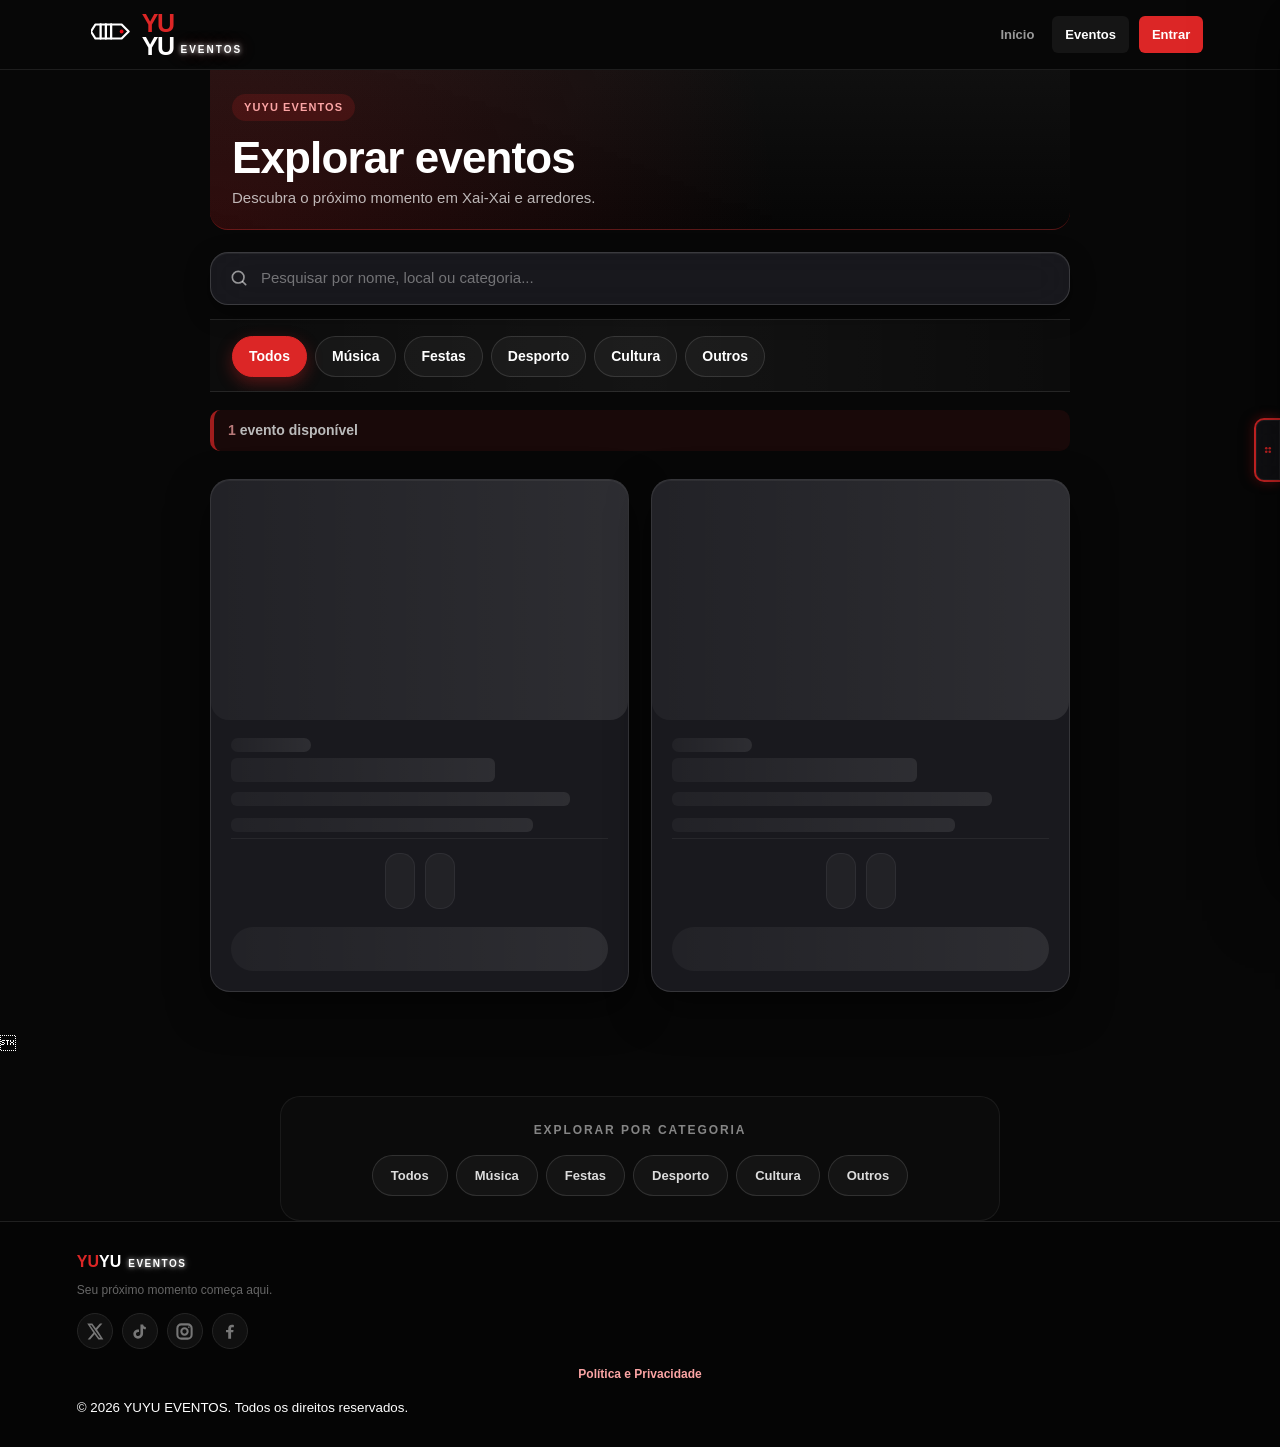
==== eventos.html @ 208d5412 "Menu: botao X para fechar" ====
<!DOCTYPE html>
<html lang="pt">
<head>
  <meta charset="UTF-8">
  <meta name="viewport" content="width=device-width, initial-scale=1.0">
  <meta name="description" content="YUYU EVENTOS — Sabor do Verão.">
  <title>Sabor do Verão — YUYU EVENTOS</title>
  <link rel="stylesheet" href="style.css?v=103">
</head>

<body>

<header class="site-header">
  <a href="index.html" class="logo" aria-label="YUYU EVENTOS">
    <svg class="logo-mark" viewBox="0 0 48 40" aria-hidden="true">
      <path d="M5 8h30l8 8-8 8H5l-5-8 5-8Z"
            fill="none" stroke="currentColor" stroke-width="2.5"
            stroke-linejoin="round"/>
      <path d="M11 8v16M17 8v16M23 8v16"
            stroke="currentColor" stroke-width="2.6"
            stroke-linecap="round"/>
      <circle cx="35" cy="16" r="2.2" fill="#e50914"/>
    </svg>
    <span><b>YU</b><i>YU</i></span>
    <small>EVENTOS</small>
  </a>

  <nav class="desktop-nav">
    <a href="index.html">Início</a>
    <a href="eventos.html" class="active">Eventos</a>
    <a href="meus-bilhetes.html">Entrar</a>
  </nav>

  <button class="menu-toggle" id="menuToggle" aria-label="Abrir menu">
    <span></span>
    <span></span>
    <span></span>
  </button>
</header>

<nav class="mobile-menu" id="mobileMenu">
    <div class="menu-cabecalho">
    <div class="menu-cabecalho-logo">
      <strong><b>YU</b><i>YU</i></strong>
      <span>EVENTOS</span>
    </div>
    <button type="button" class="menu-fechar" id="menuFechar" aria-label="Fechar menu">
      <svg viewBox="0 0 24 24"><path d="M18 6 6 18M6 6l12 12"></path></svg>
    </button>
    <div class="menu-cabecalho-sub">Menu principal</div>
  </div>
  <div class="menu-subtitulo">Explorar eventos</div>

  <a href="index.html">
    <svg viewBox="0 0 24 24" aria-hidden="true"><path d="M3 9l9-7 9 7v11a2 2 0 0 1-2 2H5a2 2 0 0 1-2-2z"></path><path d="M9 22V12h6v10"></path></svg>
    Voltar ao início
  </a>

  <div class="menu-seccao-titulo">Categorias</div>
  <a href="#" data-cat-menu="musica">
    <svg viewBox="0 0 24 24" aria-hidden="true"><path d="M9 18V5l12-2v13"></path><circle cx="6" cy="18" r="3"></circle><circle cx="18" cy="16" r="3"></circle></svg>
    Música
  </a>
  <a href="#" data-cat-menu="festas">
    <svg viewBox="0 0 24 24" aria-hidden="true"><path d="M2 22l3-9 9-9 4 4-9 9-7 5z"></path><path d="M14 4l3 3"></path><path d="M18 2l4 4"></path></svg>
    Festas
  </a>
  <a href="#" data-cat-menu="desporto">
    <svg viewBox="0 0 24 24" aria-hidden="true"><circle cx="12" cy="12" r="10"></circle><path d="M2 12h20M12 2a15 15 0 0 1 0 20M12 2a15 15 0 0 0 0 20"></path></svg>
    Desporto
  </a>
  <a href="#" data-cat-menu="cultura">
    <svg viewBox="0 0 24 24" aria-hidden="true"><path d="M12 3l8 4-8 4-8-4 8-4z"></path><path d="M4 11l8 4 8-4"></path><path d="M4 15l8 4 8-4"></path></svg>
    Cultura
  </a>

  <div class="menu-seccao-titulo">Conta</div>
  <a href="meus-bilhetes.html">
    <svg viewBox="0 0 24 24" aria-hidden="true"><path d="M3 9a3 3 0 0 1 3-3h12a3 3 0 0 1 3 3v1a2 2 0 0 0 0 4v1a3 3 0 0 1-3 3H6a3 3 0 0 1-3-3v-1a2 2 0 0 0 0-4V9z"></path><path d="M14 6v12"></path></svg>
    Entrar / Meus bilhetes
  </a>

  <a href="politica.html" class="menu-link-politica">
    <svg viewBox="0 0 24 24" aria-hidden="true">
      <path d="M14 2H6a2 2 0 0 0-2 2v16a2 2 0 0 0 2 2h12a2 2 0 0 0 2-2V8z"></path>
      <path d="M14 2v6h6"></path>
      <path d="M9 15l2 2 4-4"></path>
    </svg>
    Política e Privacidade
  </a>

  <div class="menu-footer">
    <div class="footer-logo">
      <strong><b>YU</b><i>YU</i></strong>
      <span>EVENTOS</span>
    </div>

    <p class="menu-footer-tag">Seu próximo momento começa aqui.</p>

    <div class="footer-links">
      <button type="button" aria-label="X" title="X">
        <svg viewBox="0 0 24 24" aria-hidden="true"><path d="M18.9 2H22l-6.77 7.74L23.2 22h-6.24l-4.89-6.39L6.48 22H3.36l7.24-8.28L2.8 2h6.4l4.42 5.84L18.9 2Zm-1.1 17.9h1.73L8.28 3.98H6.43L17.8 19.9Z"/></svg>
      </button>
      <button type="button" aria-label="TikTok" title="TikTok">
        <svg viewBox="0 0 24 24" aria-hidden="true"><path d="M16.6 3c.3 1.8 1.3 3 3.4 3.2v3.1c-1.3-.1-2.5-.5-3.5-1.2v6.2c0 4.1-2.8 6.7-6.4 6.7-3.5 0-5.9-2.5-5.9-5.7 0-3.4 2.7-5.9 6.2-5.9.3 0 .7 0 1 .1v3.2c-.3-.1-.6-.2-1-.2-1.6 0-2.9 1-2.9 2.7 0 1.5 1.1 2.6 2.7 2.6 1.8 0 3-1.2 3-3.5V3h3.4Z"/></svg>
      </button>
      <button type="button" aria-label="Instagram" title="Instagram">
        <svg viewBox="0 0 24 24" fill="none" aria-hidden="true">
          <rect x="3" y="3" width="18" height="18" rx="5" stroke="currentColor" stroke-width="2.6"/>
          <circle cx="12" cy="12" r="4" stroke="currentColor" stroke-width="2.6"/>
          <circle cx="17.5" cy="6.5" r="1" fill="currentColor"/>
        </svg>
      </button>
      <button type="button" aria-label="Facebook" title="Facebook">
        <svg viewBox="0 0 24 24" aria-hidden="true"><path d="M14 21v-8h2.7l.4-3H14V8.1c0-.9.3-1.6 1.7-1.6h1.8V3.8c-.8-.1-1.6-.2-2.4-.2-2.8 0-4.7 1.7-4.7 4.8V10H7.6v3h2.8v8H14Z"/></svg>
      </button>
    </div>

    <small class="menu-footer-copy">© 2026 YUYU EVENTOS. Todos os direitos reservados.</small>
  </div>
</nav>

<main>

<section class="events-page" id="eventsPage">

  <div class="explore-header">
    <span class="explore-eyebrow">YUYU EVENTOS</span>
    <h1 class="explore-title">Explorar eventos</h1>
    <p class="explore-subtitle">Descubra o próximo momento em Xai-Xai e arredores.</p>
  </div>

  <div class="explore-search">
    <svg viewBox="0 0 24 24" aria-hidden="true">
      <circle cx="11" cy="11" r="7"></circle>
      <path d="M20 20l-3.5-3.5"></path>
    </svg>
    <input
      type="search"
      id="exploreInput"
      placeholder="Pesquisar por nome, local ou categoria..."
      autocomplete="off">
  </div>

  <div class="explore-filters" id="exploreFilters" role="tablist" aria-label="Filtrar por categoria">
    <button type="button" class="explore-chip is-active" data-filter="todos">Todos</button>
    <button type="button" class="explore-chip" data-filter="musica">Música</button>
    <button type="button" class="explore-chip" data-filter="festas">Festas</button>
    <button type="button" class="explore-chip" data-filter="desporto">Desporto</button>
    <button type="button" class="explore-chip" data-filter="cultura">Cultura</button>
    <button type="button" class="explore-chip" data-filter="outros">Outros</button>
  </div>

  <div class="explore-count">
    <strong id="exploreCount">1</strong> evento disponível
  </div>

  <div class="events-grid" id="eventsGrid">

  

</section>

<!-- DETALHES DO EVENTO -->

<section class="event-detail" id="eventDetail" aria-hidden="true">

  <button
    type="button"
    class="event-back"
    id="eventBack"
    aria-label="Voltar aos eventos">

    <svg viewBox="0 0 24 24" aria-hidden="true">
      <path d="M19 12H5"></path>
      <path d="M11 18l-6-6 6-6"></path>
    </svg>

  </button>

  <div class="event-detail-content">

    <div class="event-detail-poster">
      <img
        id="detailPoster"
        src="imagens/evento-demo.jpg"
        alt="Sabor do Verão">
    </div>

    <div class="event-detail-info">

      <span class="event-category" id="detailCategoria">Evento</span>

      <h1 id="detailNome">Sabor do Verão</h1>

      <p class="event-detail-meta" id="detailData">—</p>

      <p class="event-detail-location" id="detailLocal">—</p>

      <p class="event-detail-description" id="detailDescricao">
        Prepare-se para viver o Sabor do Verão em Xai-Xai.
        Um encontro especial com música, entretenimento
        e experiências para o público.
      </p>

      <div class="event-detail-prices">

        <div>
          <small>Normal</small>
          <strong id="detailPrecoNormal">150 MT</strong>
        </div>

        <div>
          <small>VIP</small>
          <strong id="detailPrecoVip">250 MT</strong>
        </div>

      </div>

      <div class="event-detail-empresa" id="detailEmpresaBox" hidden>
        <span class="event-detail-empresa-label">Organizado por</span>
        <div class="event-detail-empresa-info">
          <img id="detailEmpresaLogo" class="event-detail-empresa-logo" alt="Logo" hidden>
          <strong id="detailEmpresaNome">—</strong>
        </div>
      </div>

      <div class="event-detail-galeria" id="detailGaleria" hidden>
        <h3 class="event-detail-galeria-titulo">Galeria</h3>
        <div class="event-detail-galeria-grid">
          <figure class="event-detail-galeria-item" id="detailFoto1Box" hidden>
            <img id="detailFoto1" alt="">
            <figcaption id="detailFoto1Desc"></figcaption>
          </figure>
          <figure class="event-detail-galeria-item" id="detailFoto2Box" hidden>
            <img id="detailFoto2" alt="">
            <figcaption id="detailFoto2Desc"></figcaption>
          </figure>
        </div>
      </div>

    </div>

  </div>

  <div class="event-detail-cta">
    <button type="button" id="openPayment" class="event-detail-buy" aria-label="Comprar bilhete para Sabor do Verão">
      <svg viewBox="0 0 24 24" aria-hidden="true">
        <path d="M3 9a3 3 0 0 1 3-3h12a3 3 0 0 1 3 3v1a2 2 0 0 0 0 4v1a3 3 0 0 1-3 3H6a3 3 0 0 1-3-3v-1a2 2 0 0 0 0-4V9z"/>
        <path d="M14 6v12"/>
      </svg>
      Comprar bilhete
    </button>
  </div>
</section>


<script>
document.addEventListener("DOMContentLoaded", () => {

  const verEvento = document.getElementById("verEvento");
  // Nao fazer return aqui — o verEvento ja nao existe no HTML actual
  const verMais = document.getElementById("verMais");
  const eventsPage = document.getElementById("eventsPage");
  const eventDetail = document.getElementById("eventDetail");
  const eventBack = document.getElementById("eventBack");

  const poster = document.getElementById("eventPoster");
  // poster só existe no card hardcoded antigo
  const detailPoster = document.getElementById("detailPoster");

  function abrirEvento() {
    // Comportamento antigo (demo card hardcoded)
    detailPoster.src = poster.src;
    document.body.classList.add("evento-detalhe-aberto");
    eventDetail.classList.add("event-detail-active");
    eventDetail.setAttribute("aria-hidden", "false");
    obterCorDaCapa(poster);
  }

  /* NOVO — abre o detalhe com dados de um evento da API */
  window.abrirEventoComDados = function (evento) {
    if (!evento) return;

    // Guardar o evento para a subjanela de pagamento ler os precos
    window.__eventoAtual = evento;

    const mapaCat = {
      musica: 'Música', festas: 'Festas', desporto: 'Desporto',
      cultura: 'Cultura', outros: 'Outros'
    };

    const elNome = document.getElementById('detailNome');
    const elCat = document.getElementById('detailCategoria');
    const elData = document.getElementById('detailData');
    const elLocal = document.getElementById('detailLocal');
    const elDesc = document.getElementById('detailDescricao');
    const elPN = document.getElementById('detailPrecoNormal');
    const elPV = document.getElementById('detailPrecoVip');
    const elPoster = document.getElementById('detailPoster');

    if (elNome) elNome.textContent = evento.nome || 'Evento';
    if (elCat) elCat.textContent = mapaCat[evento.categoria] || 'Evento';
    if (elLocal) elLocal.textContent = evento.local || '';

    if (elData) {
      try {
        const d = new Date(evento.data_evento);
        const meses = ['Janeiro','Fevereiro','Março','Abril','Maio','Junho',
                       'Julho','Agosto','Setembro','Outubro','Novembro','Dezembro'];
        elData.textContent = `${d.getUTCDate()} de ${meses[d.getUTCMonth()]} de ${d.getUTCFullYear()}`;
      } catch (_) {
        elData.textContent = evento.data_evento || '';
      }
    }

    if (elDesc) elDesc.textContent = evento.descricao || 'Sem descrição disponível.';
    if (elPN) elPN.textContent = (evento.preco_normal ?? 0) + ' MT';
    if (elPV) elPV.textContent = (evento.preco_vip ?? 0) + ' MT';

    if (elPoster) {
      elPoster.src = evento.poster_url || 'imagens/evento-demo.jpg';
      elPoster.alt = evento.nome || '';
    }

    document.body.classList.add('evento-detalhe-aberto');
    document.body.classList.add('pagamento-aberto-remover'); // placeholder
    document.body.classList.remove('pagamento-aberto-remover');

    eventDetail.classList.add('event-detail-active');
    eventDetail.setAttribute('aria-hidden', 'false');

    preencherEmpresaGaleria(evento);

    if (elPoster) obterCorDaCapa(elPoster);
  };

  /* ===== FASE D: preencher empresa + galeria ===== */
  function preencherEmpresaGaleria(ev) {
    // Empresa
    var box = document.getElementById('detailEmpresaBox');
    var nomeEl = document.getElementById('detailEmpresaNome');
    var logoEl = document.getElementById('detailEmpresaLogo');

    if (ev.empresa_nome || ev.empresa_logo_url) {
      if (nomeEl) nomeEl.textContent = ev.empresa_nome || 'Organização';
      if (logoEl) {
        if (ev.empresa_logo_url) {
          logoEl.src = ev.empresa_logo_url;
          logoEl.hidden = false;
        } else {
          logoEl.hidden = true;
        }
      }
      if (box) box.hidden = false;
    } else {
      if (box) box.hidden = true;
    }

    // Galeria
    var galBox = document.getElementById('detailGaleria');
    var foto1Box = document.getElementById('detailFoto1Box');
    var foto1Img = document.getElementById('detailFoto1');
    var foto1Desc = document.getElementById('detailFoto1Desc');
    var foto2Box = document.getElementById('detailFoto2Box');
    var foto2Img = document.getElementById('detailFoto2');
    var foto2Desc = document.getElementById('detailFoto2Desc');

    var temFotos = false;

    if (ev.foto1_url) {
      foto1Img.src = ev.foto1_url;
      foto1Img.alt = ev.foto1_descricao || 'Foto 1';
      foto1Desc.textContent = ev.foto1_descricao || '';
      foto1Box.hidden = false;
      temFotos = true;
    } else {
      foto1Box.hidden = true;
    }

    if (ev.foto2_url) {
      foto2Img.src = ev.foto2_url;
      foto2Img.alt = ev.foto2_descricao || 'Foto 2';
      foto2Desc.textContent = ev.foto2_descricao || '';
      foto2Box.hidden = false;
      temFotos = true;
    } else {
      foto2Box.hidden = true;
    }

    if (galBox) galBox.hidden = !temFotos;
  }

  function fecharEvento() {
    document.body.classList.remove("evento-detalhe-aberto");
    eventDetail.classList.remove("event-detail-active");

    eventDetail.setAttribute("aria-hidden", "true");
  }

  if (verEvento) verEvento.addEventListener("click", abrirEvento);

  /* Deep-link: se a URL tiver ?evento=slug, busca da API e abre o detalhe */
  (function () {
    const params = new URLSearchParams(window.location.search);
    const slug = params.get("evento");
    if (!slug) return;

    const apiBase = (function () {
      const h = location.hostname;
      if (h === 'localhost' || h === '127.0.0.1' || h === '') return 'http://localhost:3000';
      if (/^192\\.168\\./.test(h)) return 'http://' + h + ':3000';
      if (/^10\\./.test(h)) return 'http://' + h + ':3000';
      if (/^172\\.(1[6-9]|2\\d|3[0-1])\\./.test(h)) return 'http://' + h + ':3000';
      return 'https://yuyu-backend-1b4x.onrender.com';
    })();

    // Verifica se tambem quer abrir a compra automaticamente
    const comprarDireto = params.get('comprar') === '1';

    console.log('[deep-link] A buscar evento:', slug);

    fetch(apiBase + '/api/eventos/' + encodeURIComponent(slug))
      .then(function (r) { return r.json(); })
      .then(function (d) {
        if (d && d.ok && d.evento) {
          console.log('[deep-link] Evento encontrado:', d.evento.nome);
          if (typeof window.abrirEventoComDados === 'function') {
            window.abrirEventoComDados(d.evento);
            if (comprarDireto) {
              setTimeout(function () {
                var btn = document.getElementById('openPayment');
                if (btn) btn.click();
              }, 400);
            }
          } else {
            console.warn('[deep-link] abrirEventoComDados não existe — fallback');
            abrirEvento();
          }
        } else {
          console.warn('[deep-link] Evento não encontrado — fallback');
          abrirEvento();
        }
      })
      .catch(function (e) {
        console.warn('[deep-link] Erro:', e.message);
        abrirEvento();
      });
  })();  eventBack.addEventListener("click", fecharEvento);

  async function obterCorDaCapa(img) {

    try {

      if (!img.complete) {
        await new Promise(resolve => {
          img.addEventListener("load", resolve, { once: true });
        });
      }

      const canvas = document.createElement("canvas");
      const ctx = canvas.getContext("2d", { willReadFrequently: true });

      canvas.width = 40;
      canvas.height = 40;

      ctx.drawImage(img, 0, 0, 40, 40);

      const dados = ctx.getImageData(0, 0, 40, 40).data;

      let r = 0;
      let g = 0;
      let b = 0;
      let total = 0;

      for (let i = 0; i < dados.length; i += 4) {

        if (dados[i + 3] < 100) continue;

        r += dados[i];
        g += dados[i + 1];
        b += dados[i + 2];

        total++;
      }

      if (!total) return;

      r = Math.round(r / total);
      g = Math.round(g / total);
      b = Math.round(b / total);

      eventDetail.style.setProperty(
        "--poster-color",
        `rgb(${r}, ${g}, ${b})`
      );

    } catch (erro) {

      eventDetail.style.setProperty(
        "--poster-color",
        "#151515"
      );

    }
  }

});

</script>

<script src="viewer.js?v=1"></script>
<script src="nav-cliente.js?v=2"></script>
<script src="eventos-api.js?v=800"></script>
<script src="countdown.js?v=2"></script>
<script src="pagamento.js?v=4"></script>
<script src="explorar.js?v=2"></script>

  <!-- ===== SUBJANELA DE PAGAMENTO ===== -->
  <section class="payment-page" id="paymentPage" aria-hidden="true">
    <header class="payment-header">
      <button type="button" class="payment-header-back" id="paymentBack" aria-label="Voltar ao evento">
        <svg viewBox="0 0 24 24" aria-hidden="true">
          <path d="M19 12H5"></path>
          <path d="M11 18l-6-6 6-6"></path>
        </svg>
      </button>
      <div class="payment-header-info">
        <strong>Comprar bilhete</strong>
        <small>Sabor do Verão</small>
      </div>
    </header>

    <div class="payment-content">
      <h1 class="payment-title">Sabor do Verão</h1>
      <p class="payment-subtitle">16 de Outubro de 2026 · Xai-Xai, Gaza</p>

      <div class="payment-tiers" role="tablist" aria-label="Escolha o tipo de bilhete">
        <button type="button" class="payment-tier" data-tier="Normal" data-price="150">
          <span class="payment-tier-name">Normal</span>
          <strong class="payment-tier-price">150 MT</strong>
        </button>
        <button type="button" class="payment-tier is-active" data-tier="VIP" data-price="250">
          <span class="payment-tier-name">VIP</span>
          <strong class="payment-tier-price">250 MT</strong>
        </button>
      </div>

      <h2 class="payment-step">1. Faça o pagamento</h2>

      <div class="payment-methods">
        <div class="payment-method">
          <div class="payment-method-brand e-mola">e-Mola</div>
          <div class="payment-method-info">
            <small>Número</small>
            <strong data-copy="874032444">874 032 444</strong>
          </div>
          <button type="button" class="payment-copy" data-copy="874032444" aria-label="Copiar número e-Mola">
            <svg viewBox="0 0 24 24" aria-hidden="true">
              <rect x="9" y="9" width="13" height="13" rx="2"></rect>
              <path d="M5 15V5a2 2 0 0 1 2-2h10"></path>
            </svg>
          </button>
        </div>

        <div class="payment-method">
          <div class="payment-method-brand m-pesa">M-Pesa</div>
          <div class="payment-method-info">
            <small>Número</small>
            <strong data-copy="856178099">856 178 099</strong>
          </div>
          <button type="button" class="payment-copy" data-copy="856178099" aria-label="Copiar número M-Pesa">
            <svg viewBox="0 0 24 24" aria-hidden="true">
              <rect x="9" y="9" width="13" height="13" rx="2"></rect>
              <path d="M5 15V5a2 2 0 0 1 2-2h10"></path>
            </svg>
          </button>
        </div>
      </div>

      <div class="payment-titular">
        <div class="payment-titular-info">
          <small>Titular</small>
          <strong data-copy="Sérgio Salomão Langa Júnior">Sérgio Salomão Langa Júnior</strong>
        </div>
        <button type="button" class="payment-copy" data-copy="Sérgio Salomão Langa Júnior" aria-label="Copiar titular">
          <svg viewBox="0 0 24 24" aria-hidden="true">
            <rect x="9" y="9" width="13" height="13" rx="2"></rect>
            <path d="M5 15V5a2 2 0 0 1 2-2h10"></path>
          </svg>
        </button>
      </div>

      <div class="payment-amount">
        <small>Valor a pagar</small>
        <strong id="paymentAmount">250 MT</strong>
      </div>

      <h2 class="payment-step">2. Envie o comprovativo</h2>

      <div class="payment-chat-window">
        <div class="payment-chat-header">
          <div class="payment-chat-avatar">YU</div>
          <div class="payment-chat-header-info">
            <strong>YUYU EVENTOS</strong>
            <small><span class="payment-chat-dot"></span>Suporte de bilhetes · online</small>
          </div>
        </div>

        <div class="payment-chat-body">
          <div class="payment-chat-msg received">
            <div class="payment-chat-bubble">
              Olá! Após fazer o pagamento, toque em <strong>+</strong> para anexar o comprovativo e escreva a sua mensagem. Quando estiver tudo pronto, toque em <strong>➤</strong>.
            </div>
            <span class="payment-chat-time">agora</span>
          </div>

          <div class="payment-chat-msg sent" id="paymentPreview" hidden>
            <div class="payment-chat-bubble sent">
              <img id="paymentPreviewImg" alt="Comprovativo" hidden>
              <div class="payment-chat-file" id="paymentPreviewFile" hidden>
                <svg viewBox="0 0 24 24" aria-hidden="true">
                  <path d="M14 2H6a2 2 0 0 0-2 2v16a2 2 0 0 0 2 2h12a2 2 0 0 0 2-2V8z"></path>
                  <path d="M14 2v6h6"></path>
                </svg>
                <span id="paymentPreviewName"></span>
              </div>
              <button type="button" class="payment-chat-remove" id="paymentRemove" aria-label="Remover anexo">×</button>
            </div>
            <span class="payment-chat-time">a enviar</span>
          </div>
        </div>

        <div class="payment-composer-bar">
          <button type="button" class="payment-composer-plus" id="paymentPlus" aria-label="Anexar ficheiro">
            <svg viewBox="0 0 24 24" aria-hidden="true">
              <path d="M12 5v14"></path>
              <path d="M5 12h14"></path>
            </svg>
          </button>
          <input type="file" id="paymentFile" accept="image/*,application/pdf" hidden>
          <textarea
            id="paymentMessage"
            class="payment-composer-input"
            rows="1"
            maxlength="400"
            placeholder="Mensagem de confirmação..."></textarea>
          <button type="button" class="payment-composer-send" id="paymentSend" aria-label="Enviar pelo WhatsApp">
            <svg viewBox="0 0 24 24" aria-hidden="true">
              <path d="M22 2 11 13"></path>
              <path d="M22 2 15 22l-4-9-9-4z"></path>
            </svg>
          </button>
        </div>
      </div>

      <p class="payment-note">Após confirmarmos o pagamento, o seu bilhete será enviado pelo mesmo WhatsApp.</p>
    </div>
  </section>

  <script src="temas.js?v=2"></script>
<script src="edge-panel.js?v=5"></script>

  <section class="categorias-fundo">
    <h3>Explorar por categoria</h3>
    <div class="categorias-fundo-lista">
      <button type="button" class="cat-chip-fundo" data-cat-menu="todos">Todos</button>
      <button type="button" class="cat-chip-fundo" data-cat-menu="musica">Música</button>
      <button type="button" class="cat-chip-fundo" data-cat-menu="festas">Festas</button>
      <button type="button" class="cat-chip-fundo" data-cat-menu="desporto">Desporto</button>
      <button type="button" class="cat-chip-fundo" data-cat-menu="cultura">Cultura</button>
      <button type="button" class="cat-chip-fundo" data-cat-menu="outros">Outros</button>
    </div>
  </section>

  <footer class="site-footer">
    <div class="footer-logo">
      <strong><b>YU</b><i>YU</i></strong>
      <span>EVENTOS</span>
    </div>
    <p>Seu próximo momento começa aqui.</p>
    <div class="footer-links">
      <button type="button" aria-label="X" title="X">
        <svg viewBox="0 0 24 24" aria-hidden="true"><path d="M18.9 2H22l-6.77 7.74L23.2 22h-6.24l-4.89-6.39L6.48 22H3.36l7.24-8.28L2.8 2h6.4l4.42 5.84L18.9 2Zm-1.1 17.9h1.73L8.28 3.98H6.43L17.8 19.9Z"/></svg>
      </button>
      <button type="button" aria-label="TikTok" title="TikTok">
        <svg viewBox="0 0 24 24" aria-hidden="true"><path d="M16.6 3c.3 1.8 1.3 3 3.4 3.2v3.1c-1.3-.1-2.5-.5-3.5-1.2v6.2c0 4.1-2.8 6.7-6.4 6.7-3.5 0-5.9-2.5-5.9-5.7 0-3.4 2.7-5.9 6.2-5.9.3 0 .7 0 1 .1v3.2c-.3-.1-.6-.2-1-.2-1.6 0-2.9 1-2.9 2.7 0 1.5 1.1 2.6 2.7 2.6 1.8 0 3-1.2 3-3.5V3h3.4Z"/></svg>
      </button>
      <button type="button" aria-label="Instagram" title="Instagram">
        <svg viewBox="0 0 24 24" fill="none" aria-hidden="true">
          <rect x="3" y="3" width="18" height="18" rx="5" stroke="currentColor" stroke-width="2.6"/>
          <circle cx="12" cy="12" r="4" stroke="currentColor" stroke-width="2.6"/>
          <circle cx="17.5" cy="6.5" r="1" fill="currentColor"/>
        </svg>
      </button>
      <button type="button" aria-label="Facebook" title="Facebook">
        <svg viewBox="0 0 24 24" aria-hidden="true"><path d="M14 21v-8h2.7l.4-3H14V8.1c0-.9.3-1.6 1.7-1.6h1.8V3.8c-.8-.1-1.6-.2-2.4-.2-2.8 0-4.7 1.7-4.7 4.8V10H7.6v3h2.8v8H14Z"/></svg>
      </button>
    </div>
    <a href="politica.html" class="footer-legal">Política e Privacidade</a>
    <small>© 2026 YUYU EVENTOS. Todos os direitos reservados.</small>
  </footer>

<script>
  (function () {
    var t = document.getElementById('menuToggle');
    var m = document.getElementById('mobileMenu');
    if (t && m) {
      t.addEventListener('click', function () {
        m.classList.toggle('open');
      });
    }
  })();
</script>

<script>
  /* Faz os botões do menu e do rodapé dispararem o chip correspondente */
  document.addEventListener('click', function (ev) {
    var alvo = ev.target.closest('[data-cat-menu]');
    if (!alvo) return;
    ev.preventDefault();
    var cat = alvo.dataset.catMenu;
    // Fecha o menu mobile se estiver aberto
    var menu = document.getElementById('mobileMenu');
    if (menu) menu.classList.remove('open');
    // Encontra o chip e simula o clique
    var chip = document.querySelector('.explore-chip[data-filter="' + cat + '"]');
    if (chip) {
      chip.click();
      // Sobe até à lista de eventos
      var lista = document.getElementById('eventsGrid');
      if (lista) lista.scrollIntoView({ behavior: 'smooth', block: 'start' });
    }
  });
</script>
</body>
</html>
---- style.css ----
/* ===== SISTEMA DE TEMAS ===== */
:root,
html[data-tema="vermelho"] {
  --cor-primaria: #dc2626;
  --cor-escura: #7f1d1d;
  --cor-clara: #fca5a5;
  --cor-brilho: rgba(220, 38, 38, .35);
  --rgb-primaria: 220, 38, 38;
  --cor-pulse: rgba(220, 38, 38, 0.75);
}

html[data-tema="laranja"] {
  --cor-primaria: #f97316;
  --cor-escura: #9a3412;
  --cor-clara: #fdba74;
  --cor-brilho: rgba(249, 115, 22, .35);
  --rgb-primaria: 249, 115, 22;
}

html[data-tema="castanho"] {
  --cor-primaria: #a16207;
  --cor-escura: #713f12;
  --cor-clara: #fde047;
  --cor-brilho: rgba(161, 98, 7, .35);
  --rgb-primaria: 161, 98, 7;
}



html[data-tema="azul"] {
  --cor-primaria: #2563eb;
  --cor-escura: #1e3a8a;
  --cor-clara: #93c5fd;
  --cor-brilho: rgba(37, 99, 235, .35);
  --rgb-primaria: 37, 99, 235;
}

:root {
  --bg: #070707;
  --card: #111111;
  --card-2: #151515;
  --border: #252525;
  --red: var(--cor-primaria, #dc2626);
  --white: #ffffff;
  --muted: #929292;
}

* {
  box-sizing: border-box;
  margin: 0;
  padding: 0;
}

html {
  scroll-behavior: smooth;
}

body {
  background: var(--bg);
  color: var(--white);
  font-family: Arial, Helvetica, sans-serif;
  line-height: 1.5;
}

a {
  color: inherit;
  text-decoration: none;
  border-radius: 999px;
  padding: 6px 14px;
}

button,
input {
  font: inherit;
}

/* HEADER */

.site-header {
  height: 70px;
  padding: 0 6%;
  display: flex;
  align-items: center;
  justify-content: space-between;
  border-bottom: 1px solid #1e1e1e;
  background: #070707;
  position: sticky;
  top: 0;
  z-index: 100;
}

.logo {
  display: flex;
  align-items: baseline;
  gap: 8px;
}

.logo span {
  font-size: 25px;
  font-weight: 900;
  letter-spacing: -1.5px;
}

.logo span b {
  color: var(--red);
}

.logo span i {
  color: white;
  font-style: normal;
}

.logo small {
  color: #aaa;
  font-size: 10px;
  font-weight: 800;
  letter-spacing: 2px;
}

.desktop-nav {
  display: flex;
  gap: 5px;
  align-items: center;
}

.desktop-nav a {
  color: #999;
  padding: 9px 13px;
  border-radius: 6px;
  font-size: 13px;
  font-weight: 700;
}

.desktop-nav a:hover,
.desktop-nav a.active {
  color: white;
  background: #151515;
}

.desktop-nav a:last-child {
  background: var(--red);
  color: white;
  margin-left: 5px;
}

.menu-toggle {
  display: none;
  width: 42px;
  height: 40px;
  background: #111;
  border: 1px solid #292929;
  border-radius: 7px;
  padding: 9px;
}

.menu-toggle span {
  display: block;
  height: 2px;
  background: white;
  margin: 5px 0;
}

/* MOBILE MENU */

.mobile-menu {
  display: none;
}

/* HERO */

.hero {
  max-width: 1180px;
  margin: auto;
  padding: 70px 6% 55px;
}

.hero-content {
  max-width: 850px;
  border-left: 4px solid var(--red);
  padding: 5px 0 8px 35px;
}

.hero-label,
.section-label {
  display: block;
  color: var(--red);
  font-size: 11px;
  font-weight: 900;
  letter-spacing: 2px;
  margin-bottom: 13px;
}

.hero h1 {
  max-width: 780px;
  font-size: clamp(44px, 7vw, 76px);
  line-height: .96;
  letter-spacing: -4px;
  font-weight: 900;
}

.hero h1 strong {
  display: block;
  color: var(--red);
}

.hero p {
  max-width: 570px;
  color: #999;
  margin: 23px 0;
  font-size: 16px;
}

/* SEARCH */

.search-box {
  max-width: 610px;
  height: 50px;
  display: flex;
  border: 1px solid #303030;
  background: #101010;
  border-radius: 7px;
  overflow: hidden;
}

.search-box input {
  flex: 1;
  min-width: 0;
  border: 0;
  outline: 0;
  background: transparent;
  color: white;
  padding: 0 15px;
}

.search-box input::placeholder {
  color: #666;
}

.search-box button {
  border: 0;
  background: var(--red);
  color: white;
  padding: 0 19px;
  font-weight: 800;
  cursor: pointer;
}

.hero-button,
.hero-button:visited,
.hero-button:hover,
.hero-button:active {
  display: inline-block;
  margin-top: 14px;
  background: var(--red) !important;
  color: #fff !important;
  padding: 11px 17px;
  border-radius: 6px;
  font-size: 13px;
  font-weight: 900;
  text-decoration: none;
}

/* SECTIONS */

.section {
  max-width: 1180px;
  margin: auto;
  padding: 35px 6%;
}

.section-heading {
  display: flex;
  justify-content: space-between;
  align-items: end;
  margin-bottom: 18px;
}

.section-heading h2 {
  font-size: 27px;
  letter-spacing: -1px;
}

.see-all {
  color: #bbb;
  font-size: 12px;
  font-weight: 800;
  border-bottom: 1px solid var(--red);
  padding-bottom: 3px;
}

/* EVENTS */

.events-grid {
  display: grid;
  grid-template-columns: repeat(2, 1fr);
  gap: 15px;
}

.event-card {
  display: grid;
  grid-template-columns: 190px 1fr;
  min-height: 205px;
  background: var(--card);
  border: 1px solid var(--border);
  border-radius: 9px;
  overflow: hidden;
  transition: .2s;
}

.event-card:hover {
  border-color: #444;
  transform: translateY(-2px);
}

.event-image {
  min-height: 205px;
  display: flex;
  align-items: end;
  padding: 14px;
  background:
    linear-gradient(145deg, #252525, #0d0d0d);
  position: relative;
}

.event-image::before {
  content: "";
  position: absolute;
  width: 80px;
  height: 80px;
  border: 14px solid var(--red);
  border-radius: 50%;
  top: 35px;
  left: 40px;
  opacity: .8;
}

.event-image span {
  position: relative;
  z-index: 2;
  color: white;
  font-size: 9px;
  font-weight: 900;
  letter-spacing: 1px;
}

.event-info {
  padding: 19px;
  display: flex;
  flex-direction: column;
}

.event-category {
  color: var(--red);
  font-size: 10px;
  font-weight: 900;
  text-transform: uppercase;
  letter-spacing: 1px;
}

.event-info h3 {
  font-size: 20px;
  margin: 7px 0 8px;
  line-height: 1.1;
}

.event-meta {
  color: #777;
  font-size: 12px;
}

.event-bottom {
  margin-top: auto;
  padding-top: 15px;
  display: flex;
  justify-content: space-between;
  align-items: center;
}

.event-bottom strong {
  font-size: 15px;
}

.event-bottom a {
  background: #202020;
  padding: 8px 11px;
  border-radius: 5px;
  font-size: 10px;
  font-weight: 900;
}

.event-bottom a:hover {
  background: var(--red);
}

/* CATEGORIES */

.categories {
  max-width: 1180px;
  margin: auto;
  padding: 35px 6%;
}

.categories-grid {
  display: grid;
  grid-template-columns: repeat(5, 1fr);
  gap: 10px;
}

.category-card {
  min-height: 120px;
  padding: 17px;
  border: 1px solid #242424;
  background: #101010;
  border-radius: 8px;
  display: flex;
  flex-direction: column;
  justify-content: space-between;
  transition: .2s;
}

.category-card span {
  color: var(--red);
  font-size: 10px;
  font-weight: 900;
}

.category-card h3 {
  font-size: 16px;
}

.category-card:hover {
  border-color: var(--red);
  background: #151515;
}

/* CTA */

.cta-section {
  max-width: 1060px;
  margin: 55px auto 65px;
  padding: 28px 32px;
  border: 1px solid #2a2020;
  border-left: 4px solid var(--red);
  background: #101010;
  display: flex;
  align-items: center;
  justify-content: space-between;
  gap: 25px;
}

.cta-section h2 {
  font-size: 25px;
  line-height: 1.1;
  margin-bottom: 6px;
}

.cta-section p {
  color: #777;
  font-size: 13px;
}

/* FOOTER */

.site-footer {
  border-top: 1px solid #202020;
  padding: 28px 6%;
  background: #050505;
}

.footer-logo {
  display: flex;
  gap: 7px;
  align-items: baseline;
  margin-bottom: 7px;
}

.footer-logo strong {
  color: var(--red);
}

.footer-logo span {
  color: #aaa;
  font-size: 10px;
  font-weight: 800;
  letter-spacing: 1.5px;
}

.site-footer p {
  color: #666;
  font-size: 12px;
}

.footer-links {
  display: flex;
  gap: 14px;
  margin-top: 13px;
}

.footer-links a {
  color: #777;
  font-size: 11px;
}

/* MOBILE */

@media (max-width: 800px) {

  .site-header {
    height: 62px;
    padding: 0 16px;
  }

  .desktop-nav {
    display: none;
  }

  .menu-toggle {
    display: block;
  }

.hero {
    padding: 45px 18px 30px;
  }

  .hero-content {
    padding-left: 22px;
  }

  .hero h1 {
    font-size: 47px;
    letter-spacing: -2.5px;
  }

  .hero p {
    font-size: 14px;
  }

  .section,
  .categories {
    padding-left: 18px;
    padding-right: 18px;
  }

  .events-grid {
    grid-template-columns: 1fr;
  }

  .categories-grid {
    grid-template-columns: repeat(2, 1fr);
  }

  .cta-section {
    margin-left: 18px;
    margin-right: 18px;
    padding: 24px;
    display: block;
  }

  .cta-section .hero-button {
    margin-top: 18px;
  }
}

@media (max-width: 480px) {

  .logo span {
    font-size: 21px;
  }

  .logo small {
    font-size: 8px;
  }

  .hero h1 {
    font-size: 40px;
  }

  .search-box {
    height: 47px;
  }

  .search-box button {
    padding: 0 12px;
    font-size: 12px;
  }

  .event-card {
    grid-template-columns: 115px 1fr;
  }

  .event-image {
    min-height: 175px;
  }

  .event-info {
    padding: 14px;
  }

  .event-info h3 {
    font-size: 16px;
  }

  .event-meta {
    font-size: 11px;
  }

  .categories-grid {
    gap: 8px;
  }

  .category-card {
    min-height: 90px;
  }
}

/* BOTÃO FLUTUANTE DE MENSAGEM */

.floating-message {
  position: fixed;
  right: 20px;
  bottom: 20px;
  z-index: 9999;

  width: 58px;
  height: 58px;

  border: 2px solid var(--cor-primaria, #dc2626);
  border-radius: 50%;

  background: #0b0b0b;
  color: var(--cor-primaria, #dc2626);

  display: flex;
  align-items: center;
  justify-content: center;

  cursor: pointer;

  box-shadow: 0 8px 25px rgba(0, 0, 0, .5);

  transition:
    transform .2s ease,
    background .2s ease,
    box-shadow .2s ease;
}

.floating-message svg {
  width: 25px;
  height: 25px;
}

.floating-message:hover {
  background: var(--cor-primaria, #dc2626);
  color: #ffffff;
  transform: translateY(-3px);
  box-shadow: 0 10px 30px rgba(var(--rgb-primaria, 220, 38, 38), .3);
}

.floating-message:active {
  transform: scale(.94);
}

@media (max-width: 480px) {
  .floating-message {
    width: 52px;
    height: 52px;
    right: 15px;
    bottom: 15px;
  }

  .floating-message svg {
    width: 22px;
    height: 22px;
  }
}

.floating-message {
  overflow: hidden;
  isolation: isolate;
}

.floating-message::before {
  content: "";
  position: absolute;
  width: 90px;
  height: 90px;
  border-radius: 50%;
  background:
    repeating-conic-gradient(
      from 0deg,
      var(--cor-primaria, #dc2626) 0deg 5deg,
      transparent 5deg 13deg
    );
  animation: blackhole-spin 4s linear infinite;
  z-index: -2;
}

.floating-message::after {
  content: "";
  position: absolute;
  width: 34px;
  height: 34px;
  border-radius: 50%;
  background: #000;
  box-shadow:
    0 0 8px var(--cor-primaria, #dc2626),
    0 0 16px rgba(var(--rgb-primaria, 220, 38, 38), .8);
  z-index: -1;
}

.floating-message svg {
  position: relative;
  z-index: 2;
}

@keyframes blackhole-spin {
  from {
    transform: rotate(0deg);
  }

  to {
    transform: rotate(360deg);
  }
}

.footer-links {
  display: flex;
  align-items: center;
  gap: 9px;
  margin-top: 14px;
}

.footer-links a {
  width: 36px;
  height: 36px;
  display: flex;
  align-items: center;
  justify-content: center;
  color: #777;
  background: #101010;
  border: 1px solid #252525;
  border-radius: 50%;
  transition: .2s ease;
}

.footer-links a:hover {
  color: var(--red);
  border-color: var(--red);
  transform: translateY(-2px);
}

.footer-links svg {
  width: 17px;
  height: 17px;
  fill: currentColor;
}

.footer-links a:nth-child(3) svg {
  fill: none;
}

@media (max-width: 480px) {
  .footer-links a {
    width: 34px;
    height: 34px;
  }

  .footer-links svg {
    width: 16px;
    height: 16px;
  }
}

.footer-logo strong b {
  color: var(--red);
  font-style: normal;
}

.footer-logo strong i {
  color: #fff;
  font-style: normal;
}

.footer-logo span {
  color: #fff;
}

.search-box {
  border-radius: 999px;
  overflow: hidden;
}

.search-box input {
  border-radius: 999px 0 0 999px;
}

.search-box button {
  border-radius: 0 999px 999px 0;
}

.search-box {
  border: 2px solid var(--red);
  box-shadow: 0 0 0 1px rgba(var(--rgb-primaria, 220, 38, 38), .15);
}

.search-box:focus-within {
  box-shadow: 0 0 0 2px rgba(var(--rgb-primaria, 220, 38, 38), .18);
}

.search-box {
  position: relative;
  border: none;
  overflow: hidden;
}

.search-box::before {
  content: "";
  position: absolute;
  width: 70px;
  height: 2px;
  background: var(--cor-primaria, #dc2626);
  border-radius: 999px;
  top: 0;
  left: 0;
  z-index: 5;
  animation: search-line 4s linear infinite;
}

@keyframes search-line {
  0% {
    left: 0;
    top: 0;
    width: 70px;
    height: 2px;
  }

  24% {
    left: calc(100% - 70px);
    top: 0;
    width: 70px;
    height: 2px;
  }

  25% {
    left: calc(100% - 2px);
    top: 0;
    width: 2px;
    height: 70px;
  }

  49% {
    left: calc(100% - 2px);
    top: calc(100% - 70px);
    width: 2px;
    height: 70px;
  }

  50% {
    left: calc(100% - 70px);
    top: calc(100% - 2px);
    width: 70px;
    height: 2px;
  }

  74% {
    left: 0;
    top: calc(100% - 2px);
    width: 70px;
    height: 2px;
  }

  75% {
    left: 0;
    top: calc(100% - 70px);
    width: 2px;
    height: 70px;
  }

  99% {
    left: 0;
    top: 0;
    width: 2px;
    height: 70px;
  }

  100% {
    left: 0;
    top: 0;
    width: 70px;
    height: 2px;
  }
}
  50% {
    left: calc(100% - 70px);
    top: calc(100% - 2px);
  }
  75% {
    left: 0;
    top: calc(100% - 2px);
  }
  100% {
    left: 0;
    top: 0;
  }
}

/* Linha vermelha seguindo perfeitamente a curva da pesquisa */
.search-box {
  position: relative;
  border: 2px solid transparent;
  border-radius: 999px;
  overflow: hidden;
  isolation: isolate;
}

.search-box::before {
  content: "";
  position: absolute;
  inset: -2px;
  border-radius: inherit;
  padding: 2px;
  background: conic-gradient(
    from 0deg,
    transparent 0deg 345deg,
    var(--cor-primaria, #dc2626) 345deg 360deg
  );
  -webkit-mask:
    linear-gradient(#000 0 0) content-box,
    linear-gradient(#000 0 0);
  -webkit-mask-composite: xor;
  mask-composite: exclude;
  animation: search-border-spin 3s linear infinite;
  pointer-events: none;
  z-index: 5;
}

@keyframes search-border-spin {
  to {
    transform: rotate(360deg);
  }
}

.search-box input,
.search-box button {
  position: relative;
  z-index: 2;
}


/* CORREÇÃO FINAL DA LINHA DA PESQUISA */
.search-box::before {
  content: "";
  position: absolute;
  inset: 0;
  width: 100%;
  height: 100%;
  border-radius: 999px;
  padding: 2px;
  background: conic-gradient(
    from 0deg,
    transparent 0deg,
    transparent 330deg,
    var(--cor-primaria, #dc2626) 350deg,
    var(--cor-primaria, #dc2626) 360deg
  );
  -webkit-mask:
    linear-gradient(#fff 0 0) content-box,
    linear-gradient(#fff 0 0);
  -webkit-mask-composite: xor;
  mask-composite: exclude;
  animation: search-border 3s linear infinite;
  pointer-events: none;
  z-index: 10;
}

@keyframes search-border {
  to {
    transform: rotate(360deg);
  }
}

.search-box input,
.search-box button {
  position: relative;
  z-index: 11;
}


/* REMOVE EFEITOS ANTIGOS DA LINHA */
.search-box::before {
  content: "";
  position: absolute;
  top: 0;
  left: -70px;
  width: 70px;
  height: 2px;
  background: var(--cor-primaria, #dc2626);
  border-radius: 999px;
  z-index: 20;
  animation: linha-contorno 4s linear infinite;
  pointer-events: none;
}

@keyframes linha-contorno {
  0% {
    left: 0;
    top: 0;
    width: 70px;
    height: 2px;
  }

  23% {
    left: calc(100% - 70px);
    top: 0;
    width: 70px;
    height: 2px;
  }

  25% {
    left: calc(100% - 2px);
    top: 2px;
    width: 2px;
    height: 30px;
  }

  48% {
    left: calc(100% - 2px);
    top: calc(100% - 32px);
    width: 2px;
    height: 30px;
  }

  50% {
    left: calc(100% - 70px);
    top: calc(100% - 2px);
    width: 70px;
    height: 2px;
  }

  73% {
    left: 0;
    top: calc(100% - 2px);
    width: 70px;
    height: 2px;
  }

  75% {
    left: 0;
    top: calc(100% - 32px);
    width: 2px;
    height: 30px;
  }

  98% {
    left: 0;
    top: 0;
    width: 2px;
    height: 30px;
  }

  100% {
    left: 0;
    top: 0;
    width: 70px;
    height: 2px;
  }
}


/* LINHA PEQUENA SEGUINDO O CONTORNO ARREDONDADO */
.search-box::before {
  content: "";
  position: absolute;
  width: 55px;
  height: 2px;
  background: var(--cor-primaria, #dc2626);
  border-radius: 999px;
  top: 0;
  left: 0;
  z-index: 20;
  pointer-events: none;

  offset-path: inset(0 round 999px);
  offset-distance: 0%;
  offset-rotate: auto;
  animation: linha-redonda 4s linear infinite;
}

@keyframes linha-redonda {
  from {
    offset-distance: 0%;
  }

  to {
    offset-distance: 100%;
  }
}


/* Afinar a linha de contorno */
.search-box::before {
  width: 35px;
  height: 1px;
}


.search-box::before {
  width: 48px;
  height: 1px;
}


.search-box::before {
  width: 80px !important;
  height: 2px !important;
  min-width: 80px;
  min-height: 2px;
  background: var(--cor-primaria, #dc2626) !important;
  border-radius: 999px;
}


.search-box::before {
  width: 80px !important;
  height: 1px !important;
  min-width: 80px;
  min-height: 1px;
  border-radius: 0 !important;
}


.search-box::before {
  width: 120px !important;
  min-width: 120px;
  height: 1px !important;
  min-height: 1px;
}


.search-box::before {
  width: 120px !important;
  min-width: 120px;
  height: 1px !important;
  min-height: 1px;
}


/* Brilho suave no botão WhatsApp */
.floating-message {
  box-shadow:
    0 0 8px rgba(var(--rgb-primaria, 220, 38, 38), .35),
    0 0 18px rgba(var(--rgb-primaria, 220, 38, 38), .18),
    0 8px 25px rgba(0, 0, 0, .5);
}

.floating-message:hover {
  box-shadow:
    0 0 10px rgba(var(--rgb-primaria, 220, 38, 38), .5),
    0 0 24px rgba(var(--rgb-primaria, 220, 38, 38), .25),
    0 10px 30px rgba(var(--rgb-primaria, 220, 38, 38), .3);
}


/* Fundo de pessoas na seção principal */
.hero {
  position: relative;
  background:
    linear-gradient(rgba(0, 0, 0, .68), rgba(0, 0, 0, .78)),
    url("imagens/fundo-evento.jpeg") center center / cover no-repeat;
}

.hero-content {
  position: relative;
  z-index: 2;
}


/* Logo SVG YUYU EVENTOS */
.logo {
  display: inline-flex;
  align-items: center;
  gap: 9px;
}

.logo-mark {
  width: 42px;
  height: 36px;
  flex: 0 0 auto;
  color: #fff;
}

.logo > span {
  display: flex;
  flex-direction: column;
  line-height: .9;
}

.logo > span b {
  color: var(--cor-primaria, #dc2626);
}

.logo > span i {
  color: #fff;
  font-style: normal;
}

.logo small {
  align-self: flex-end;
  margin-left: -2px;
}

@media (max-width: 480px) {
  .logo {
    gap: 6px;
  }

  .logo-mark {
    width: 36px;
    height: 31px;
  }
}


/* Mais brilho no EVENTOS do logo */
.logo small {
  color: #fff !important;
  text-shadow:
    0 0 4px rgba(255,255,255,.75),
    0 0 10px rgba(255,255,255,.45),
    0 0 18px rgba(229,9,20,.35);
}

.footer-logo span {
  color: #fff !important;
  text-shadow:
    0 0 4px rgba(255,255,255,.7),
    0 0 10px rgba(255,255,255,.4);
}


/* Hora e localização no topo do hero */
.hero {
  position: relative;
}

.hero-location {
  position: absolute;
  top: 24px;
  right: 28px;
  z-index: 5;
  display: flex;
  align-items: center;
  gap: 7px;
  padding: 8px 13px;
  border: 1px solid rgba(255,255,255,.16);
  border-radius: 999px;
  background: rgba(0,0,0,.38);
  backdrop-filter: blur(8px);
  color: rgba(255,255,255,.78);
  font-size: 12px;
  letter-spacing: .2px;
}

.hero-location-time {
  color: #fff;
  font-weight: 700;
  text-shadow: 0 0 8px rgba(255,255,255,.35);
}

.hero-location-separator {
  color: var(--cor-primaria, #dc2626);
  font-weight: 700;
}

@media (max-width: 600px) {
  .hero-location {
    top: 16px;
    right: 16px;
    padding: 7px 10px;
    font-size: 11px;
  }
}


/* ===== CAIXAS DE EVENTOS ===== */

.event-card {
  overflow: hidden;
}

.event-image {
  position: relative;
  overflow: hidden;
  min-height: 220px;
}

.event-image img {
  display: block;
  width: 100%;
  height: 220px;
  object-fit: cover;
}

.event-info {
  padding: 18px;
}

.event-description {
  margin: 12px 0 16px;
  color: #bdbdbd;
  font-size: 0.92rem;
  line-height: 1.6;
}

.event-meta {
  line-height: 1.5;
}

@media (max-width: 600px) {
  .event-image,
  .event-image img {
    height: 200px;
    min-height: 200px;
  }

  .event-info {
    padding: 15px;
  }

  .event-description {
    font-size: 0.9rem;
    line-height: 1.55;
  }
}


/* ===== TAMANHO CONTROLADO DAS CAIXAS ===== */

.event-card {
  display: flex;
  flex-direction: column;
  overflow: hidden;
}

.event-image {
  width: 100%;
  height: 210px;
  min-height: 210px;
  overflow: hidden;
}

.event-image img {
  width: 100%;
  height: 100%;
  object-fit: cover;
  display: block;
}

.event-info {
  display: flex;
  flex-direction: column;
  padding: 16px;
}

.event-info h3 {
  display: -webkit-box;
  -webkit-box-orient: vertical;
  -webkit-line-clamp: 2;
  overflow: hidden;
}

.event-meta {
  display: -webkit-box;
  -webkit-box-orient: vertical;
  -webkit-line-clamp: 2;
  overflow: hidden;
}

.event-description {
  display: -webkit-box;
  -webkit-box-orient: vertical;
  -webkit-line-clamp: 3;
  overflow: hidden;
  margin: 10px 0 14px;
  line-height: 1.55;
}

.event-bottom {
  margin-top: auto;
}

/* Botão Ver mais da descrição */
.event-description-more {
  display: inline-block;
  margin-top: -8px;
  margin-bottom: 12px;
  color: #fff;
  font-size: 0.85rem;
  font-weight: 600;
  text-decoration: none;
}

.event-description-more:hover {
  text-decoration: underline;
}

@media (max-width: 600px) {
  .event-image {
    height: 190px;
    min-height: 190px;
  }

  .event-description {
    -webkit-line-clamp: 2;
  }
}


/* ===== JANELA DE DETALHES DO EVENTO ===== */

.event-modal {
  position: fixed;
  inset: 0;
  z-index: 9999;
  display: flex;
  align-items: center;
  justify-content: center;
  padding: 20px;
  visibility: hidden;
  opacity: 0;
  transition: opacity .25s ease, visibility .25s ease;
}

.event-modal.active {
  visibility: visible;
  opacity: 1;
}

.event-modal-overlay {
  position: absolute;
  inset: 0;
  background: rgba(0, 0, 0, .72);
}

.event-modal-box {
  position: relative;
  z-index: 2;
  width: min(700px, 100%);
  max-height: 90vh;
  overflow-y: auto;
  background: #fff;
  color: #111;
  border-radius: 18px;
  box-shadow: 0 20px 60px rgba(0,0,0,.35);
}

.event-modal-image {
  width: 100%;
  height: 300px;
  overflow: hidden;
}

.event-modal-image img {
  width: 100%;
  height: 100%;
  object-fit: cover;
  display: block;
}

.event-modal-content {
  padding: 24px;
}

.event-modal-category {
  font-size: .8rem;
  font-weight: 700;
  text-transform: uppercase;
  letter-spacing: .08em;
}

.event-modal-content h2 {
  margin: 8px 0 10px;
  font-size: 1.7rem;
}

.event-modal-meta {
  margin: 0 0 18px;
  font-weight: 600;
}

.event-modal-description {
  line-height: 1.7;
  margin: 0 0 22px;
}

.event-modal-bottom {
  display: flex;
  align-items: center;
  justify-content: space-between;
  gap: 15px;
}

.event-modal-bottom a {
  text-decoration: none;
}

.event-modal-close {
  position: absolute;
  top: 12px;
  right: 12px;
  z-index: 3;
  width: 40px;
  height: 40px;
  border: 0;
  border-radius: 50%;
  background: rgba(0,0,0,.75);
  color: #fff;
  font-size: 28px;
  line-height: 1;
  cursor: pointer;
}

body.modal-open {
  overflow: hidden;
}

@media (max-width: 600px) {
  .event-modal {
    padding: 12px;
  }

  .event-modal-box {
    max-height: 94vh;
    border-radius: 14px;
  }

  .event-modal-image {
    height: 220px;
  }

  .event-modal-content {
    padding: 18px;
  }

  .event-modal-content h2 {
    font-size: 1.4rem;
  }
}


/* ===== CARTAZ DO EVENTO ===== */

.event-image {
  width: 100%;
  height: 240px;
  min-height: 240px;
  display: flex;
  align-items: center;
  justify-content: center;
  overflow: hidden;
  background: #111;
}

.event-image img {
  width: 100%;
  height: 100%;
  object-fit: contain;
  object-position: center center;
  display: block;
}

/* Modal: cartaz centralizado e visível */
.event-modal-image {
  display: flex;
  align-items: center;
  justify-content: center;
  background: #111;
  height: auto;
  max-height: 70vh;
}

.event-modal-image img {
  width: 100%;
  height: auto;
  max-height: 70vh;
  object-fit: contain;
  object-position: center;
}

@media (max-width: 600px) {
  .event-image {
    height: 230px;
    min-height: 230px;
  }
}


/* ===== AJUSTE DO CARTAZ ===== */

.event-image {
  width: 100%;
  height: 240px;
  min-height: 240px;
  overflow: hidden;
  position: relative;
  display: block;
  background: #111;
}

.event-image img {
  width: 100%;
  height: 100%;
  display: block;
  object-fit: cover;
  object-position: center center;
}

@media (max-width: 600px) {
  .event-image {
    height: 220px;
    min-height: 220px;
  }
}


/* ===== BOTÃO VER MAIS ===== */

.event-description-more {
  appearance: none;
  border: 1px solid rgba(255,255,255,.35);
  border-radius: 10px;
  background: rgba(255,255,255,.08);
  color: #fff;
  padding: 10px 16px;
  min-height: 40px;
  display: inline-flex;
  align-items: center;
  justify-content: center;
  gap: 8px;
  font: inherit;
  font-size: .9rem;
  font-weight: 700;
  line-height: 1;
  cursor: pointer;
  text-decoration: none;
  transition:
    background .2s ease,
    border-color .2s ease,
    transform .2s ease,
    box-shadow .2s ease;
}

.event-description-more::after {
  content: "→";
  font-size: 1rem;
  transition: transform .2s ease;
}

.event-description-more:hover {
  background: #fff;
  color: #111;
  border-color: #fff;
  transform: translateY(-1px);
  box-shadow: 0 5px 16px rgba(0,0,0,.18);
}

.event-description-more:hover::after {
  transform: translateX(3px);
}

.event-description-more:active {
  transform: scale(.97);
}

.event-description-more:focus-visible {
  outline: 2px solid #fff;
  outline-offset: 3px;
}

@media (max-width: 600px) {
  .event-description-more {
    width: 100%;
    min-height: 42px;
    padding: 11px 16px;
  }
}


/* ===== VER MAIS — COMPACTO ===== */

.event-description-more {
  width: auto;
  min-width: 0;
  min-height: 0;
  height: 30px;
  padding: 0 9px;
  margin: 4px 0 10px;
  border-radius: 6px;
  gap: 4px;
  font-size: 0.72rem;
  font-weight: 600;
  line-height: 1;
}

.event-description-more::after {
  font-size: 0.75rem;
}

@media (max-width: 600px) {
  .event-description-more {
    width: auto;
    height: 30px;
    padding: 0 9px;
    font-size: 0.72rem;
  }
}


/* ===== PREÇOS NORMAL E VIP ===== */

.event-bottom {
  display: flex;
  align-items: center;
  justify-content: space-between;
  gap: 10px;
}

.event-prices {
  display: flex;
  align-items: center;
  gap: 8px;
}

.event-prices > span {
  display: flex;
  flex-direction: column;
  gap: 2px;
  padding: 5px 8px;
  border-radius: 7px;
  background: rgba(255,255,255,.06);
}

.event-prices small {
  font-size: .62rem;
  opacity: .7;
  line-height: 1;
}

.event-prices strong {
  font-size: .82rem;
  line-height: 1;
}

.price-vip {
  border: 1px solid rgba(255,255,255,.3);
}

.price-vip strong {
  font-size: .84rem;
}

@media (max-width: 600px) {
  .event-bottom {
    gap: 6px;
  }

  .event-prices {
    gap: 5px;
  }

  .event-prices > span {
    padding: 5px 6px;
  }

  .event-prices strong {
    font-size: .76rem;
  }
}


/* Mesma borda para Normal e VIP */
.event-prices > span {
  border: 1px solid rgba(255,255,255,.3);
  box-sizing: border-box;
}


/* Diferenciação visual dos preços */
.price-normal {
  border-color: rgba(80, 170, 255, .65) !important;
}

.price-vip {
  border-color: rgba(255, 190, 60, .75) !important;
}

.price-normal strong {
  color: #7fc4ff;
}

.price-vip strong {
  color: #ffd166;
}


/* ===== VER MAIS COM COR DO CARTAZ ===== */

.event-description-more {
  color: #fff;
  background: var(--poster-color, rgba(255,255,255,.10));
  border-color: var(--poster-color, rgba(255,255,255,.35));
  box-shadow: 0 4px 14px rgba(0,0,0,.12);
}

.event-description-more:hover {
  color: #fff;
  filter: brightness(1.12);
  transform: translateY(-1px);
}

.event-description-more:active {
  filter: brightness(.95);
  transform: scale(.97);
}


/* ===== COR DO CARTAZ NA ÁREA "VER MAIS" ===== */

.event-modal-box {
  border-top: 4px solid var(--poster-color, #fff);
}

.event-modal-category {
  color: var(--poster-color, #fff);
}

.event-modal-close:hover {
  color: var(--poster-color, #fff);
  border-color: var(--poster-color, #fff);
}

.event-modal-link {
  background: var(--poster-color, #222);
  border-color: var(--poster-color, #222);
}

.event-modal-link:hover {
  filter: brightness(1.12);
}


/* ===== VISUALIZADOR DO CARTAZ ===== */

.event-image-viewer {
  position: fixed;
  inset: 0;
  z-index: 99999;
  display: none;
  align-items: center;
  justify-content: center;
  padding: 20px;
  background: rgba(0, 0, 0, .92);
  backdrop-filter: blur(5px);
}

.event-image-viewer.active {
  display: flex;
}

.event-image-viewer img {
  max-width: 96vw;
  max-height: 92vh;
  width: auto;
  height: auto;
  object-fit: contain;
  border-radius: 8px;
  box-shadow: 0 15px 50px rgba(0,0,0,.5);
  cursor: zoom-out;
}

.event-image-viewer-close {
  position: absolute;
  top: 15px;
  right: 15px;
  width: 40px;
  height: 40px;
  border: 1px solid rgba(255,255,255,.35);
  border-radius: 50%;
  background: rgba(0,0,0,.55);
  color: #fff;
  font-size: 25px;
  line-height: 1;
  cursor: pointer;
  z-index: 2;
}

.event-image-viewer-close:hover {
  background: #fff;
  color: #111;
}

body.image-viewer-open {
  overflow: hidden;
}


/* ===== BARRA DE PESQUISA ESPECIAL YUYU ===== */

.search-box {
  position: relative;
  width: 100%;
  max-width: 680px;
  margin: 0 auto;
}

.search-box form {
  position: relative;
  display: flex;
  align-items: center;
  width: 100%;
  padding: 4px;
  border: 1px solid rgba(255,255,255,.16);
  border-radius: 18px;
  background: rgba(255,255,255,.07);
  backdrop-filter: blur(14px);
  box-shadow:
    0 8px 30px rgba(0,0,0,.18),
    inset 0 1px 0 rgba(255,255,255,.08);
  transition: .25s ease;
}

.search-box form:focus-within {
  border-color: rgba(255,255,255,.55);
  background: rgba(255,255,255,.10);
  box-shadow:
    0 0 0 4px rgba(255,255,255,.06),
    0 10px 35px rgba(0,0,0,.24);
  transform: translateY(-1px);
}

.search-box input {
  flex: 1;
  min-width: 0;
  height: 48px;
  padding: 0 14px 0 18px;
  border: 0;
  outline: none;
  background: transparent;
  color: #fff;
  font-size: .95rem;
}

.search-box input::placeholder {
  color: rgba(255,255,255,.58);
  transition: opacity .2s ease;
}

.search-box input:focus::placeholder {
  opacity: .35;
}

.search-box button {
  flex: 0 0 44px;
  width: 44px;
  height: 44px;
  border: 0;
  border-radius: 14px;
  display: flex;
  align-items: center;
  justify-content: center;
  background: #fff;
  color: #111;
  cursor: pointer;
  transition: .22s ease;
}

.search-box button:hover {
  transform: scale(1.05);
  box-shadow: 0 5px 18px rgba(255,255,255,.18);
}

.search-box button:active {
  transform: scale(.94);
}

.search-box button svg {
  width: 19px;
  height: 19px;
}

@media (max-width: 600px) {
  .search-box {
    max-width: none;
  }

  .search-box form {
    border-radius: 15px;
  }

  .search-box input {
    height: 44px;
    font-size: .88rem;
    padding-left: 14px;
  }

  .search-box button {
    width: 40px;
    height: 40px;
    flex-basis: 40px;
    border-radius: 12px;
  }
}


/* Restaurar botão de pesquisa */
.search-box button {
  appearance: none;
  -webkit-appearance: none;
  width: auto;
  min-width: 0;
  height: auto;
  flex: 0 0 auto;
  padding: 9px 14px;
  border: 0;
  border-radius: 8px;
  display: inline-flex;
  align-items: center;
  justify-content: center;
  background: #fff;
  color: #111;
  font-size: .85rem;
  font-weight: 600;
  cursor: pointer;
  box-shadow: none;
  transform: none;
}

.search-box button:hover {
  transform: none;
  box-shadow: none;
  filter: brightness(.94);
}

.search-box button:active {
  transform: none;
}

@media (max-width: 600px) {
  .search-box button {
    width: auto;
    min-width: 0;
    height: auto;
    flex-basis: auto;
    padding: 8px 11px;
    border-radius: 7px;
    font-size: .8rem;
  }
}



.hero::before {
  animation: yuyuHeroMove 14s ease-in-out infinite alternate;
  transform-origin: center;
}

@keyframes yuyuHeroMove {
  0% {
    transform: scale(1);
  }

  100% {
    transform: scale(1.08);
  }
}

/* Mantém o conteúdo acima da imagem */
.hero > * {
  position: relative;
  z-index: 2;
}







/* ===== LOCALIZAÇÃO DO HERO — REGRA FINAL ===== */
.hero-location {
  position: absolute;
  top: 24px;
  right: 28px;
  z-index: 5;
  display: flex;
  align-items: center;
  gap: 7px;
  padding: 8px 13px;
  border: 1px solid rgba(255,255,255,.16);
  border-radius: 999px;
  background: rgba(0,0,0,.38);
  backdrop-filter: blur(8px);
  color: rgba(255,255,255,.78);
  font-size: 12px;
  letter-spacing: .2px;
}

#heroPlace {
  font-size: 1rem;
  font-weight: 400;
  line-height: normal;
  margin: 0;
  transform: none;
  letter-spacing: normal;
}

.hero-location-time {
  color: #fff;
  font-weight: 700;
  text-shadow: 0 0 8px rgba(255,255,255,.35);
}

.hero-location-separator {
  color: var(--cor-primaria, #dc2626);
  font-weight: 700;
}

@media (max-width: 600px) {
  .hero-location {
    top: 16px;
    right: 16px;
    padding: 7px 10px;
    font-size: 11px;
  }

  #heroPlace {
    font-size: 1rem;
  }
}


/* Localização junto ao nome YUYU EVENTOS */




/* Localização do YUYU EVENTOS */
.hero-label::after {
  content: " · Xai-Xai, Gaza" !important;
  display: inline !important;
  font-size: 0.85em;
  font-weight: 600;
  margin-left: 6px;
  color: inherit;
}

/* ===== LINHAS RADIANTES DO WHATSAPP ===== */
.floating-message {
  position: relative;
  isolation: isolate;
}

.floating-message::before,
.floating-message::after {
  content: "";
  position: absolute;
  inset: -8px;
  border: 2px solid rgba(var(--rgb-primaria, 220, 38, 38), .65);
  border-radius: 50%;
  pointer-events: none;
  z-index: -1;
  animation: whatsappRadiance 2s ease-out infinite;
}

.floating-message::after {
  inset: -15px;
  opacity: .45;
  animation-delay: 1s;
}

@keyframes whatsappRadiance {
  0% {
    transform: scale(.82);
    opacity: .8;
  }

  70% {
    transform: scale(1.15);
    opacity: .2;
  }

  100% {
    transform: scale(1.28);
    opacity: 0;
  }
}


/* ===== CORREÇÃO DA BOLA WHATSAPP ===== */
.floating-message {
  position: relative;
  z-index: 20;
  isolation: isolate;
}

.floating-message::before,
.floating-message::after {
  z-index: -1;
}


/* ===== RESTAURAR BOLA WHATSAPP ===== */
.floating-message::before,
.floating-message::after {
  content: none !important;
  display: none !important;
}

.floating-message {
  position: fixed !important;
  z-index: 9999 !important;
  opacity: 1 !important;
  visibility: visible !important;
}



/* ===== CHAT WHATSAPP — ESTILO DE CONVERSA ===== */

.whatsapp-chat {
  position: fixed;
  right: 22px;
  bottom: 94px;
  width: min(370px, calc(100vw - 28px));
  height: 500px;
  display: flex;
  flex-direction: column;

  background: #0b0b0b;
  border: 1px solid rgba(255,255,255,.12);
  border-radius: 22px;
  overflow: hidden;

  box-shadow:
    0 25px 70px rgba(0,0,0,.65),
    0 0 30px rgba(229,9,20,.12);

  z-index: 9998;

  opacity: 0;
  visibility: hidden;
  transform: translateY(18px) scale(.96);
  transition:
    opacity .22s ease,
    transform .22s ease,
    visibility .22s ease;
}

.whatsapp-chat.open {
  opacity: 1;
  visibility: visible;
  transform: translateY(0) scale(1);
}

/* Cabeçalho */

.whatsapp-chat-header {
  min-height: 68px;
  padding: 12px 14px;

  display: flex;
  align-items: center;
  gap: 11px;

  background:
    linear-gradient(135deg, var(--cor-primaria, #dc2626), var(--cor-escura, #7f1d1d));

  color: #fff;
}

.whatsapp-chat-header::before {
  content: "";
  width: 40px;
  height: 40px;
  flex: 0 0 40px;

  border-radius: 50%;
  background: rgba(255,255,255,.16);

  box-shadow: inset 0 0 0 1px rgba(255,255,255,.15);
}

.whatsapp-chat-header > div {
  flex: 1;
}

.whatsapp-chat-header strong {
  display: block;
  font-size: 14px;
  font-weight: 900;
  letter-spacing: .2px;
}

.whatsapp-chat-header span {
  display: block;
  margin-top: 3px;
  font-size: 11px;
  opacity: .82;
}

.whatsapp-chat-header button {
  width: 36px;
  height: 36px;

  display: grid;
  place-items: center;

  border: 0;
  border-radius: 50%;
  background: rgba(0,0,0,.14);

  color: #fff;
  font-size: 25px;
  line-height: 1;

  cursor: pointer;
  transition: .18s ease;
}

.whatsapp-chat-header button:hover {
  background: rgba(0,0,0,.28);
  transform: rotate(90deg);
}

/* Área da conversa */

.whatsapp-chat-body {
  flex: 1;
  display: flex;
  flex-direction: column;

  padding: 18px 14px 12px;

  background:
    radial-gradient(circle at 15% 15%, rgba(229,9,20,.07), transparent 30%),
    #111;

  overflow-y: auto;
}

/* Bolha inicial */

.whatsapp-chat-body p {
  position: relative;

  align-self: flex-start;

  max-width: 82%;
  margin: 0 0 auto;

  padding: 11px 14px;

  border-radius: 4px 15px 15px 15px;

  background: #202020;
  color: rgba(255,255,255,.88);

  font-size: 13px;
  line-height: 1.45;

  box-shadow: 0 3px 10px rgba(0,0,0,.2);
}

.whatsapp-chat-body p::after {
  content: "";
  position: absolute;
  top: 0;
  left: -6px;

  width: 10px;
  height: 10px;

  background: #202020;
  clip-path: polygon(100% 0, 100% 100%, 0 0);
}

/* Área inferior de escrita */

.whatsapp-chat-body::after {
  content: "";
  display: block;
  flex: 1;
  min-height: 18px;
}

#whatsappMessage {
  width: 100%;
  min-height: 48px;
  max-height: 120px;

  box-sizing: border-box;

  padding: 14px 52px 14px 15px;

  resize: none;

  border: 1px solid rgba(255,255,255,.1);
  border-radius: 25px;

  outline: none;

  background: #202020;
  color: #fff;

  font-family: inherit;
  font-size: 13px;
  line-height: 1.35;

  transition: border-color .18s, box-shadow .18s;
}

#whatsappMessage::placeholder {
  color: rgba(255,255,255,.4);
}

#whatsappMessage:focus {
  border-color: rgba(229,9,20,.7);

  box-shadow:
    0 0 0 3px rgba(229,9,20,.08);
}



/* ===== WHATSAPP CHAT — COMPOSER FINAL ===== */

.whatsapp-composer {
  position: relative !important;
  width: 100% !important;
  display: block !important;
  box-sizing: border-box !important;
}

.whatsapp-composer #whatsappMessage {
  display: block !important;
  width: 100% !important;
  min-height: 54px !important;
  max-height: 120px !important;
  margin: 0 !important;
  padding: 14px 58px 14px 16px !important;
  box-sizing: border-box !important;
  resize: none !important;
}

.whatsapp-composer #sendWhatsappMessage {
  position: absolute !important;
  right: 8px !important;
  bottom: 8px !important;
  top: auto !important;
  left: auto !important;

  width: 38px !important;
  height: 38px !important;
  min-width: 38px !important;
  min-height: 38px !important;

  margin: 0 !important;
  padding: 0 !important;

  display: flex !important;
  align-items: center !important;
  justify-content: center !important;

  border: 0 !important;
  border-radius: 50% !important;

  background: var(--cor-primaria, #dc2626) !important;
  color: #fff !important;

  cursor: pointer !important;
  transform: none !important;
  z-index: 10 !important;
}

.whatsapp-composer #sendWhatsappMessage::before {
  content: none !important;
  display: none !important;
}

.whatsapp-composer #sendWhatsappMessage svg {
  display: block !important;
  width: 18px !important;
  height: 18px !important;
  margin: 0 !important;
}

.whatsapp-composer #sendWhatsappMessage:hover {
  transform: scale(1.08) !important;
}

.whatsapp-composer #sendWhatsappMessage:active {
  transform: scale(.94) !important;
}

@media (max-width: 600px) {
  .whatsapp-composer #sendWhatsappMessage {
    right: 8px !important;
    bottom: 8px !important;
  }
}

/* ===== ESPAÇAMENTO ENTRE MENSAGEM E CAMPO ===== */

.whatsapp-chat-body {
  display: flex !important;
  flex-direction: column !important;
  gap: 14px !important;
}

.whatsapp-chat-body > p {
  flex: 0 0 auto !important;
  margin: 0 !important;
}

.whatsapp-composer {
  flex: 0 0 auto !important;
  width: 100% !important;
  margin-top: auto !important;
}

EOFcd ~/YUYU-EVENTOS && cat >> style.css <<'EOF'

/* ===== ESPAÇAMENTO ENTRE MENSAGEM E CAMPO ===== */

.whatsapp-chat-body {
  display: flex !important;
  flex-direction: column !important;
  gap: 14px !important;
}

.whatsapp-chat-body > p {
  flex: 0 0 auto !important;
  margin: 0 !important;
}

.whatsapp-composer {
  flex: 0 0 auto !important;
  width: 100% !important;
  margin-top: auto !important;
}


/* ===== CAMPO WHATSAPP NO FUNDO DO CHAT ===== */

.whatsapp-chat-body {
  position: relative !important;
  display: flex !important;
  flex-direction: column !important;
  padding: 18px 14px 14px !important;
}

.whatsapp-chat-body > p {
  flex: 0 0 auto !important;
  margin: 0 !important;
}

.whatsapp-composer {
  flex: 0 0 auto !important;
  width: 100% !important;
  margin-top: auto !important;
  padding-top: 18px !important;
}


/* ===== CAMPO WHATSAPP NO FUNDO DO CHAT ===== */

.whatsapp-chat-body {
  position: relative !important;
  display: flex !important;
  flex-direction: column !important;
  gap: 18px !important;
  padding: 18px 14px 14px !important;
  min-height: 100% !important;
  box-sizing: border-box !important;
}

.whatsapp-chat-body > p {
  flex: 0 0 auto !important;
  margin: 0 !important;
}

.whatsapp-composer {
  flex: 0 0 auto !important;
  width: 100% !important;
  margin-top: auto !important;
  padding-top: 0 !important;
}


/* ===== POSIÇÃO DEFINITIVA DO COMPOSER ===== */

.whatsapp-chat-body {
  display: flex !important;
  flex-direction: column !important;
  overflow: hidden !important;
  padding: 18px 14px 14px !important;
}

.whatsapp-chat-body > p {
  flex: 0 0 auto !important;
  margin: 0 !important;
}

.whatsapp-chat-body::after {
  display: none !important;
  content: none !important;
}

.whatsapp-composer {
  position: relative !important;
  flex: 0 0 auto !important;
  width: 100% !important;
  margin-top: auto !important;
  padding-top: 12px !important;
}


/* ===== YUYU CHAT — JANELA PRINCIPAL ===== */

.whatsapp-chat {
  position: fixed !important;
  right: 22px !important;
  bottom: 94px !important;

  width: min(370px, calc(100vw - 28px)) !important;
  height: 500px !important;

  display: flex !important;
  flex-direction: column !important;

  background: #0b0b0b !important;
  border: 1px solid rgba(255,255,255,.12) !important;
  border-radius: 22px !important;
  overflow: hidden !important;

  box-shadow:
    0 25px 70px rgba(0,0,0,.65),
    0 0 30px rgba(229,9,20,.12) !important;

  z-index: 9998 !important;

  opacity: 0 !important;
  visibility: hidden !important;
  pointer-events: none !important;

  transform: translateY(18px) scale(.96) !important;

  transition:
    opacity .22s ease,
    transform .22s ease,
    visibility .22s ease !important;
}

.whatsapp-chat.open {
  opacity: 1 !important;
  visibility: visible !important;
  pointer-events: auto !important;
  transform: translateY(0) scale(1) !important;
}

/* Cabeçalho */

.whatsapp-chat-header {
  flex: 0 0 auto !important;
  min-height: 68px !important;
  padding: 12px 14px !important;

  display: flex !important;
  align-items: center !important;
  gap: 11px !important;

  background: linear-gradient(135deg,var(--cor-primaria, #dc2626),var(--cor-escura, #7f1d1d)) !important;
  color: #fff !important;
}

.whatsapp-chat-header > div {
  flex: 1 !important;
}

.whatsapp-chat-header strong {
  display: block !important;
  font-size: 14px !important;
  font-weight: 900 !important;
}

.whatsapp-chat-header span {
  display: block !important;
  margin-top: 3px !important;
  font-size: 11px !important;
  opacity: .82 !important;
}

.whatsapp-chat-header button {
  flex: 0 0 36px !important;
  width: 36px !important;
  height: 36px !important;

  display: grid !important;
  place-items: center !important;

  border: 0 !important;
  border-radius: 50% !important;

  background: rgba(0,0,0,.14) !important;
  color: #fff !important;

  font-size: 25px !important;
  cursor: pointer !important;
}

/* Corpo */

.whatsapp-chat-body {
  flex: 1 1 auto !important;
  min-height: 0 !important;

  display: flex !important;
  flex-direction: column !important;

  padding: 18px 14px 14px !important;

  background:
    radial-gradient(circle at 15% 15%, rgba(229,9,20,.07), transparent 30%),
    #111 !important;

  overflow: hidden !important;
}

/* Mensagem */

.whatsapp-chat-body > p {
  flex: 0 0 auto !important;
  align-self: flex-start !important;

  max-width: 82% !important;
  margin: 0 !important;

  padding: 11px 14px !important;

  border-radius: 4px 15px 15px 15px !important;

  background: #202020 !important;
  color: rgba(255,255,255,.88) !important;

  font-size: 13px !important;
  line-height: 1.45 !important;
}

/* Composer no fundo */

.whatsapp-composer {
  margin-top: auto !important;
  flex: 0 0 auto !important;
}

@media (max-width: 600px) {
  .whatsapp-chat {
    right: 10px !important;
    bottom: 82px !important;
    width: calc(100vw - 20px) !important;
    height: min(500px, calc(100vh - 105px)) !important;
    border-radius: 20px !important;
  }
}


/* ===== CANTOS ARREDONDADOS DAS IMAGENS DOS EVENTOS ===== */

.event-image {
  border-radius: 18px !important;
  overflow: hidden !important;
}

.event-image img {
  width: 100% !important;
  height: 100% !important;
  display: block !important;
  object-fit: cover !important;
  border-radius: 18px !important;
}


/* ===== DIVISÃO VISUAL APÓS O CÍRCULO VERMELHO ===== */

.event-image {
  overflow: hidden;
}

.event-image::before {
  content: "";
  position: absolute;
  top: 0;
  left: 135px;
  width: 55px;
  height: 100%;
  background: rgba(var(--rgb-primaria, 220, 38, 38), 0.18);
  z-index: 1;
  pointer-events: none;
}


/* ===== ÁREA CINZA À ESQUERDA DA DIVISÃO ===== */

.event-image::after {
  left: 0 !important;
  width: 135px !important;
  height: 100% !important;
  top: 0 !important;
  background: rgba(var(--rgb-primaria, 220, 38, 38), 0.18) !important;
  z-index: 1 !important;
  pointer-events: none !important;
}


/* ===== CONTADOR REGRESSIVO NO CÍRCULO ===== */

.event-countdown {
  position: absolute;
  top: 35px;
  left: 40px;
  width: 108px;
  height: 108px;
  z-index: 3;
  display: grid;
  place-items: center;
}

.countdown-ring {
  width: 80px;
  height: 80px;
  border: 14px solid var(--red);
  border-radius: 50%;
  display: flex;
  flex-direction: column;
  align-items: center;
  justify-content: center;
  box-sizing: border-box;
  background: rgba(0,0,0,.18);
  box-shadow: 0 4px 18px rgba(0,0,0,.25);
}

.countdown-number {
  color: #fff;
  font-size: 18px;
  line-height: 1;
  font-weight: 900;
  letter-spacing: -.5px;
}

.countdown-ring small {
  margin-top: 3px;
  color: rgba(255,255,255,.75);
  font-size: 7px;
  font-weight: 800;
  letter-spacing: 1px;
}

.event-image::before {
  display: none !important;
}


/* ===== LOCALIZAÇÃO DO HERO — TAMANHO MENOR ===== */

.hero-location {
  font-size: 11px !important;
}

.hero-location-time,
.hero-location-separator,
#heroPlace {
  font-size: 11px !important;
}


/* Curvatura do botão Ver mais da descrição */
.event-description-more {
  border-radius: 999px !important;
  padding: 8px 18px !important;
  display: inline-block !important;
  overflow: hidden;
}


/* Relógio de evento pendente */
.event-image {
  position: relative;
}

.event-pending-clock {
  position: absolute;
  top: 10px;
  left: 10px;
  width: 32px;
  height: 32px;
  z-index: 5;
  display: flex;
  align-items: center;
  justify-content: center;
  border-radius: 50%;
  background: rgba(0, 0, 0, 0.72);
  backdrop-filter: blur(4px);
}

.event-pending-clock svg {
  width: 19px;
  height: 19px;
  fill: none;
  stroke: #fff;
  stroke-width: 2;
  stroke-linecap: round;
  stroke-linejoin: round;
}


/* Relógio + texto Pendente */
.event-pending {
  position: absolute;
  top: 10px;
  left: 10px;
  z-index: 5;
  display: flex;
  align-items: center;
  gap: 6px;
  padding: 6px 10px 6px 7px;
  border-radius: 999px;
  background: rgba(0, 0, 0, 0.72);
  color: #fff;
  font-size: 11px;
  font-weight: 700;
  line-height: 1;
  backdrop-filter: blur(4px);
}

.event-pending svg {
  width: 18px;
  height: 18px;
  flex-shrink: 0;
  fill: none;
  stroke: #fff;
  stroke-width: 2;
  stroke-linecap: round;
  stroke-linejoin: round;
}




/* Tamanho dos ícones sociais no rodapé */
.footer-links svg {
  width: 19px !important;
  height: 19px !important;
}

@media (max-width: 480px) {
  .footer-links svg {
    width: 18px !important;
    height: 18px !important;
  }
}


/* Botões sociais do rodapé */
.footer-links button {
  width: 36px;
  height: 36px;
  display: flex;
  align-items: center;
  justify-content: center;
  padding: 0;
  color: #777;
  background: #101010;
  border: 1px solid #252525;
  border-radius: 50%;
  cursor: pointer;
}

.footer-links button svg {
  width: 17px;
  height: 17px;
  fill: currentColor;
}

.footer-links button:nth-child(3) svg {
  fill: none;
}


/* Faixa vermelha de baixa opacidade na caixa do evento */
.event-side-bar {
  position: absolute;
  top: 0;
  left: 135px;
  width: 55px;
  height: 100%;
  background: rgba(var(--rgb-primaria, 220, 38, 38), 0.18);
  z-index: 2;
  pointer-events: none;
}

/* Área esquerda vermelha da caixa do evento */
.event-side-area {
  position: absolute;
  top: 0;
  left: 0;
  width: 135px;
  height: 100%;
  background: rgba(var(--rgb-primaria, 220, 38, 38), 0.18);
  z-index: 1;
  pointer-events: none;
}


/* CORREÇÃO BOTÃO DA JANELA ESPECIAL */
.cta-section > .hero-button {
  display: inline-flex !important;
  align-items: center !important;
  justify-content: center !important;
  background: var(--cor-primaria, #dc2626) !important;
  color: #ffffff !important;
  border: 0 !important;
  padding: 12px 22px !important;
  border-radius: 999px !important;
  font-size: 13px !important;
  font-weight: 900 !important;
  text-decoration: none !important;
  opacity: 1 !important;
  visibility: visible !important;
}

.cta-section > .hero-button:hover,
.cta-section > .hero-button:visited,
.cta-section > .hero-button:active {
  background: var(--cor-primaria, #dc2626) !important;
  color: #ffffff !important;
}

/* BOTÃO VER EVENTOS — CAMADA SUPERIOR */
.cta-section {
  position: relative !important;
}

.cta-section > .hero-button {
  position: relative !important;
  z-index: 20 !important;
  background: var(--cor-primaria, #dc2626) !important;
  color: #fff !important;
  opacity: 1 !important;
  visibility: visible !important;
  display: inline-flex !important;
}

/* ===== JANELA DE DETALHES DO EVENTO ===== */

.event-detail {
  --poster-color: #151515;

  position: fixed;
  inset: 0;
  z-index: 1000;

  display: none;
  overflow-y: auto;

  background:
    linear-gradient(
      180deg,
      color-mix(in srgb, var(--poster-color) 82%, #000 18%) 0%,
      color-mix(in srgb, var(--poster-color) 48%, #000 52%) 42%,
      #080808 100%
    );

  color: #fff;
}

.event-detail-active {
  display: block;
}

.event-list-hidden {
  display: none;
}

.event-back {
  position: absolute;
  top: 22px;
  left: 20px;

  width: 44px;
  height: 44px;

  border: 0;
  border-radius: 50%;

  display: grid;
  place-items: center;

  background: rgba(0, 0, 0, .28);
  color: #fff;

  cursor: pointer;
  z-index: 5;

  backdrop-filter: blur(8px);
}

.event-back svg {
  width: 24px;
  height: 24px;
  fill: none;
  stroke: currentColor;
  stroke-width: 2;
  stroke-linecap: round;
  stroke-linejoin: round;
}

.event-back:active {
  transform: scale(.94);
}

.event-detail-content {
  width: min(100%, 900px);
  min-height: 100%;

  margin: 0 auto;
  padding: 86px 24px 50px;

  display: flex;
  flex-direction: column;
  align-items: center;
  justify-content: flex-start;
  gap: 30px;
}

.event-detail-poster {
  width: min(72vw, 360px);
  aspect-ratio: 1 / 1;

  overflow: hidden;
  border-radius: 14px;

  box-shadow:
    0 25px 60px rgba(0, 0, 0, .42);
}

.event-detail-poster img {
  width: 100%;
  height: 100%;
  display: block;
  object-fit: cover;
}

.event-detail-info {
  width: min(100%, 620px);
  text-align: center;
}

.event-detail-info .event-category {
  display: inline-block;
  margin-bottom: 8px;
}

.event-detail-info h1 {
  margin: 0;
  font-size: clamp(32px, 8vw, 58px);
  line-height: 1;
}

.event-detail-meta,
.event-detail-location {
  margin: 12px 0 0;
  opacity: .9;
}

.event-detail-description {
  max-width: 600px;
  margin: 22px auto 0;
  line-height: 1.7;
  opacity: .92;
}

.event-detail-prices {
  margin-top: 28px;

  display: flex;
  justify-content: center;
  gap: 14px;
}

.event-detail-prices div {
  min-width: 120px;
  padding: 14px 18px;

  border-radius: 12px;
  background: rgba(0, 0, 0, .25);
  backdrop-filter: blur(8px);
}

.event-detail-prices small {
  display: block;
  opacity: .72;
}

.event-detail-prices strong {
  display: block;
  margin-top: 3px;
  font-size: 20px;
}

@media (min-width: 700px) {

  .event-detail-content {
    padding-top: 100px;
  }

  .event-detail-poster {
    width: min(38vw, 390px);
  }

}

@media (max-width: 480px) {

  .event-back {
    top: 16px;
    left: 14px;
  }

  .event-detail-content {
    padding: 78px 18px 40px;
    gap: 24px;
  }

  .event-detail-poster {
    width: min(78vw, 330px);
    border-radius: 12px;
  }

  .event-detail-prices {
    gap: 10px;
  }

  .event-detail-prices div {
    min-width: 105px;
  }

}

/* ===== CONTROLE DA JANELA DE DETALHE DO EVENTO ===== */

.events-page.event-list-hidden {
  display: none !important;
}

.event-detail {
  display: none !important;
  position: fixed !important;
  inset: 0 !important;
  width: 100% !important;
  min-height: 100vh !important;
  overflow-y: auto !important;
  z-index: 9999 !important;
}

.event-detail.event-detail-active {
  display: block !important;
}

.event-detail-active .event-back {
  display: grid !important;
}

/* O detalhe ocupa a tela inteira */
.event-detail-content {
  min-height: 100vh !important;
  box-sizing: border-box !important;
}


/* ===== MODO DETALHE REAL ===== */

body.evento-detalhe-aberto .events-page {
  display: none !important;
}

body.evento-detalhe-aberto .event-detail {
  display: block !important;
  position: fixed !important;
  inset: 0 !important;
  z-index: 99999 !important;
  overflow-y: auto !important;
}


/* ===== MELHORIAS DO DETALHE — v1 ===== */

/* Poster vertical (proporção de cartaz) */
.event-detail-poster {
  aspect-ratio: 3 / 4 !important;
  width: min(78vw, 380px) !important;
}

@media (min-width: 700px) {
  .event-detail-poster {
    width: min(42vw, 420px) !important;
  }
}

/* VIP com destaque dourado */
.event-detail-prices div {
  transition: transform .2s ease, box-shadow .2s ease;
  border: 1px solid transparent;
}

.event-detail-prices div:last-child {
  border-color: rgba(212, 175, 55, .55);
  background: linear-gradient(135deg,
    rgba(212, 175, 55, .18),
    rgba(212, 175, 55, .06));
  box-shadow: 0 8px 24px rgba(212, 175, 55, .18);
}

.event-detail-prices div:last-child small {
  color: #e7c96a;
  opacity: 1;
  font-weight: 600;
  letter-spacing: .06em;
}

.event-detail-prices div:last-child strong {
  color: #f5de8b;
}

.event-detail-prices div:active {
  transform: scale(.97);
}

/* ===== CTA FIXO — COMPRAR BILHETE ===== */
.event-detail-cta {
  position: fixed;
  left: 0;
  right: 0;
  bottom: 0;
  z-index: 10;

  padding: 14px 20px calc(14px + env(safe-area-inset-bottom, 0px));
  background: linear-gradient(180deg,
    rgba(0, 0, 0, 0) 0%,
    rgba(0, 0, 0, .55) 40%,
    rgba(0, 0, 0, .85) 100%);
  pointer-events: none;
}

.event-detail-buy {
  display: flex;
  align-items: center;
  justify-content: center;
  gap: 10px;

  width: min(100%, 480px);
  margin: 0 auto;
  padding: 16px 22px;

  border-radius: 999px;
  background: linear-gradient(135deg, #d4af37, #b8912a);
  color: #111;
  font-weight: 700;
  font-size: 16px;
  letter-spacing: .02em;
  text-decoration: none;

  box-shadow:
    0 12px 28px rgba(212, 175, 55, .35),
    inset 0 1px 0 rgba(255, 255, 255, .35);

  pointer-events: auto;
  transition: transform .15s ease, box-shadow .15s ease;
}

.event-detail-buy:active {
  transform: scale(.98);
  box-shadow:
    0 6px 18px rgba(212, 175, 55, .3),
    inset 0 1px 0 rgba(255, 255, 255, .35);
}

.event-detail-buy svg {
  width: 20px;
  height: 20px;
  fill: none;
  stroke: currentColor;
  stroke-width: 2;
  stroke-linecap: round;
  stroke-linejoin: round;
}

/* Espaço para o CTA não cobrir o conteúdo */
.event-detail-content {
  padding-bottom: 130px !important;
}

/* ===== AJUSTE DOS PREÇOS — v2 ===== */

/* Normal — esquema azul */
.event-detail-prices div:first-child {
  border-color: rgba(59, 130, 246, .5) !important;
  background: linear-gradient(135deg,
    rgba(59, 130, 246, .18),
    rgba(59, 130, 246, .06)) !important;
  box-shadow: 0 8px 24px rgba(59, 130, 246, .18) !important;
}

.event-detail-prices div:first-child small {
  color: #7eb3ff !important;
  opacity: 1 !important;
  font-weight: 600;
  letter-spacing: .06em;
}

.event-detail-prices div:first-child strong {
  color: #cfe3ff !important;
}

/* VIP — remove a linha amarela ao redor, mantém só o tom dourado */
.event-detail-prices div:last-child {
  border-color: transparent !important;
  border-width: 0 !important;
}

/* ===== AJUSTE FINAL DOS PREÇOS — v3 ===== */

/* Remove completamente a linha/borda amarela do VIP */
.event-detail-prices div:last-child {
  border: 0 !important;
  outline: 0 !important;
  box-shadow: 0 8px 24px rgba(0, 0, 0, .28) !important;
  background: linear-gradient(135deg,
    rgba(212, 175, 55, .16),
    rgba(212, 175, 55, .05)) !important;
}

/* Cantos mais arredondados nas duas caixas */
.event-detail-prices div {
  border-radius: 22px !important;
  padding: 18px 22px !important;
  min-width: 130px !important;
}

/* Cantos mais arredondados nos cards */
.event-detail-poster {
  border-radius: 22px !important;
}

.event-detail-prices {
  gap: 16px !important;
}

/* ===== JANELA DO EVENTO — cantos arredondados ===== */
.event-detail {
  border-radius: 24px !important;
  overflow: hidden !important;
  margin: 8px !important;
  inset: 8px !important;
  width: auto !important;
  height: auto !important;
}

@media (max-width: 480px) {
  .event-detail {
    border-radius: 20px !important;
    margin: 6px !important;
    inset: 6px !important;
  }
}

/* ===== VIP — linha dourada de volta ===== */
.event-detail-prices div:last-child {
  border: 2px solid rgba(212, 175, 55, .7) !important;
  outline: 0 !important;
  box-shadow:
    0 8px 24px rgba(212, 175, 55, .22),
    inset 0 1px 0 rgba(255, 255, 255, .06) !important;
}

/* ===== SUBJANELA DE PAGAMENTO ===== */
.payment-page {
  position: fixed;
  inset: 0;
  z-index: 100000;
  display: none;
  overflow-y: auto;
  background:
    radial-gradient(1200px 600px at 50% -10%, rgba(212, 175, 55, .12), transparent 60%),
    #0b0b0d;
  color: #fff;
}

body.pagamento-aberto .payment-page {
  display: block;
}
body.pagamento-aberto .events-page,
body.pagamento-aberto .event-detail {
  display: none !important;
}

.payment-content {
  width: min(100%, 620px);
  margin: 0 auto;
  padding: 78px 20px 40px;
  box-sizing: border-box;
}

.payment-eyebrow {
  display: inline-block;
  padding: 5px 12px;
  border-radius: 999px;
  background: rgba(212, 175, 55, .15);
  color: #e7c96a;
  font-size: 12px;
  font-weight: 700;
  letter-spacing: .08em;
  text-transform: uppercase;
}

.payment-title {
  margin: 14px 0 4px;
  font-size: clamp(26px, 6vw, 34px);
  line-height: 1.1;
}

.payment-subtitle {
  margin: 0 0 22px;
  opacity: .75;
  font-size: 14px;
}

.payment-step {
  margin: 28px 0 12px;
  font-size: 14px;
  font-weight: 700;
  letter-spacing: .06em;
  text-transform: uppercase;
  opacity: .72;
}

/* Seletor de tipo de bilhete */
.payment-tiers {
  display: grid;
  grid-template-columns: 1fr 1fr;
  gap: 12px;
}

.payment-tier {
  padding: 16px 18px;
  border-radius: 16px;
  border: 2px solid rgba(255, 255, 255, .12);
  background: rgba(255, 255, 255, .04);
  color: #fff;
  text-align: left;
  font: inherit;
  cursor: pointer;
  transition: border-color .18s, background .18s, transform .12s;
}

.payment-tier:active { transform: scale(.98); }

.payment-tier .payment-tier-name {
  display: block;
  font-size: 13px;
  opacity: .75;
  margin-bottom: 4px;
}

.payment-tier .payment-tier-price {
  display: block;
  font-size: 20px;
  font-weight: 800;
}

.payment-tier.is-active {
  border-color: rgba(212, 175, 55, .75);
  background: linear-gradient(135deg,
    rgba(212, 175, 55, .18),
    rgba(212, 175, 55, .04));
  box-shadow: 0 10px 26px rgba(212, 175, 55, .18);
}

/* Métodos */
.payment-methods {
  display: grid;
  gap: 12px;
}

.payment-method {
  display: grid;
  grid-template-columns: auto 1fr auto;
  align-items: center;
  gap: 14px;
  padding: 14px 16px;
  border-radius: 16px;
  background: rgba(255, 255, 255, .045);
  border: 1px solid rgba(255, 255, 255, .07);
}

.payment-method-brand {
  padding: 8px 12px;
  border-radius: 10px;
  font-size: 13px;
  font-weight: 800;
  letter-spacing: .02em;
  color: #fff;
}

.payment-method-brand.e-mola {
  background: linear-gradient(135deg, #ff7a00, #d95400);
  box-shadow: 0 6px 16px rgba(255, 122, 0, .28);
}

.payment-method-brand.m-pesa {
  background: linear-gradient(135deg, #e30613, #a3040d);
  box-shadow: 0 6px 16px rgba(227, 6, 19, .28);
}

.payment-method-info small {
  display: block;
  opacity: .6;
  font-size: 11px;
  text-transform: uppercase;
  letter-spacing: .08em;
}

.payment-method-info strong {
  display: block;
  font-size: 17px;
  letter-spacing: .03em;
  margin-top: 2px;
}

.payment-copy {
  display: grid;
  place-items: center;
  width: 40px;
  height: 40px;
  border: 0;
  border-radius: 12px;
  background: rgba(212, 175, 55, .15);
  color: #e7c96a;
  cursor: pointer;
  transition: transform .12s, background .18s;
}

.payment-copy svg {
  width: 18px;
  height: 18px;
  fill: none;
  stroke: currentColor;
  stroke-width: 2;
  stroke-linecap: round;
  stroke-linejoin: round;
}

.payment-copy:active { transform: scale(.92); }
.payment-copy.is-copied {
  background: rgba(34, 197, 94, .22);
  color: #86efac;
}

/* Titular */
.payment-titular {
  display: grid;
  grid-template-columns: 1fr auto;
  align-items: center;
  gap: 12px;
  margin-top: 12px;
  padding: 14px 16px;
  border-radius: 16px;
  background: rgba(255, 255, 255, .045);
  border: 1px solid rgba(255, 255, 255, .07);
}

.payment-titular-info small {
  display: block;
  opacity: .6;
  font-size: 11px;
  text-transform: uppercase;
  letter-spacing: .08em;
}

.payment-titular-info strong {
  display: block;
  font-size: 15px;
  margin-top: 3px;
}

/* Valor a pagar */
.payment-amount {
  margin-top: 12px;
  padding: 18px 20px;
  border-radius: 16px;
  background: linear-gradient(135deg,
    rgba(212, 175, 55, .16),
    rgba(212, 175, 55, .05));
  display: flex;
  align-items: center;
  justify-content: space-between;
}

.payment-amount small {
  font-size: 12px;
  opacity: .8;
  text-transform: uppercase;
  letter-spacing: .08em;
}

.payment-amount strong {
  font-size: 26px;
  color: #f5de8b;
  letter-spacing: .02em;
}

/* Chat hint */
.payment-chat-hint {
  display: grid;
  grid-template-columns: 36px 1fr;
  gap: 10px;
  align-items: flex-start;
  margin-bottom: 14px;
}

.payment-chat-avatar {
  width: 36px;
  height: 36px;
  border-radius: 50%;
  display: grid;
  place-items: center;
  background: linear-gradient(135deg, #d4af37, #b8912a);
  color: #111;
  font-weight: 800;
  font-size: 13px;
}

.payment-chat-bubble {
  padding: 12px 14px;
  border-radius: 4px 14px 14px 14px;
  background: rgba(255, 255, 255, .06);
  border: 1px solid rgba(255, 255, 255, .08);
  font-size: 14px;
  line-height: 1.5;
  opacity: .95;
}

/* Upload */
.payment-upload {
  display: flex;
  flex-direction: column;
  align-items: center;
  justify-content: center;
  gap: 8px;
  padding: 26px 18px;
  border-radius: 18px;
  border: 2px dashed rgba(212, 175, 55, .45);
  background: rgba(212, 175, 55, .05);
  color: #f5de8b;
  cursor: pointer;
  transition: background .18s, border-color .18s;
}

.payment-upload:active {
  background: rgba(212, 175, 55, .12);
}

.payment-upload.has-file {
  display: none;
}

.payment-upload svg {
  width: 26px;
  height: 26px;
  fill: none;
  stroke: currentColor;
  stroke-width: 2;
  stroke-linecap: round;
  stroke-linejoin: round;
}

.payment-upload-text {
  font-size: 14px;
  font-weight: 600;
}

/* Preview */
.payment-preview {
  display: grid;
  grid-template-columns: 64px 1fr auto;
  align-items: center;
  gap: 12px;
  padding: 12px;
  border-radius: 16px;
  background: rgba(34, 197, 94, .08);
  border: 1px solid rgba(34, 197, 94, .3);
}

.payment-preview img {
  width: 64px;
  height: 64px;
  object-fit: cover;
  border-radius: 10px;
  background: #000;
}

.payment-preview-name {
  font-size: 13px;
  word-break: break-all;
  opacity: .9;
}

.payment-preview-remove {
  padding: 8px 12px;
  border: 0;
  border-radius: 10px;
  background: rgba(239, 68, 68, .18);
  color: var(--cor-clara, #fca5a5);
  font-weight: 600;
  font-size: 13px;
  cursor: pointer;
}

/* Botão WhatsApp */
.payment-send {
  display: flex;
  align-items: center;
  justify-content: center;
  gap: 10px;
  width: 100%;
  margin-top: 16px;
  padding: 16px 20px;
  border: 0;
  border-radius: 999px;
  background: linear-gradient(135deg, #25D366, #128C7E);
  color: #fff;
  font-weight: 800;
  font-size: 16px;
  cursor: pointer;
  box-shadow: 0 12px 26px rgba(37, 211, 102, .35);
  transition: transform .12s, box-shadow .18s;
}

.payment-send:active {
  transform: scale(.98);
  box-shadow: 0 6px 18px rgba(37, 211, 102, .28);
}

.payment-send svg {
  width: 20px;
  height: 20px;
  fill: none;
  stroke: currentColor;
  stroke-width: 2;
  stroke-linecap: round;
  stroke-linejoin: round;
}

.payment-note {
  margin: 18px 4px 0;
  text-align: center;
  font-size: 12px;
  opacity: .55;
  line-height: 1.5;
}

/* ===== FUNDO VERMELHO DA SUBJANELA DE PAGAMENTO ===== */
.payment-page {
  background:
    radial-gradient(1200px 600px at 50% -10%, rgba(220, 38, 38, .22), transparent 60%),
    radial-gradient(900px 500px at 50% 110%, rgba(153, 27, 27, .18), transparent 65%),
    #0b0505 !important;
}

/* ===== CHAT DE MENSAGEM NA SUBJANELA DE PAGAMENTO ===== */
.payment-chat {
  display: grid;
  grid-template-columns: 36px 1fr;
  gap: 10px;
  align-items: flex-start;
  margin-bottom: 16px;
}

.payment-chat .payment-chat-avatar {
  width: 36px;
  height: 36px;
  border-radius: 50%;
  display: grid;
  place-items: center;
  background: linear-gradient(135deg, var(--cor-primaria, #dc2626), var(--cor-escura, #7f1d1d));
  color: #fff;
  font-weight: 800;
  font-size: 13px;
  box-shadow: 0 4px 12px rgba(220, 38, 38, .35);
}

.payment-chat-input {
  width: 100%;
  padding: 14px 16px;
  border-radius: 4px 16px 16px 16px;
  border: 1px solid rgba(220, 38, 38, .28);
  background: rgba(220, 38, 38, .06);
  color: #fff;
  font: inherit;
  font-size: 14px;
  line-height: 1.5;
  resize: vertical;
  min-height: 88px;
  outline: none;
  transition: border-color .18s, background .18s, box-shadow .18s;
}

.payment-chat-input::placeholder {
  color: rgba(255, 255, 255, .45);
}

.payment-chat-input:focus {
  border-color: rgba(220, 38, 38, .7);
  background: rgba(220, 38, 38, .1);
  box-shadow: 0 0 0 4px rgba(220, 38, 38, .12);
}

/* O card de dica (passo 2) mantém o tom vermelho para combinar */
.payment-chat-hint .payment-chat-avatar {
  background: linear-gradient(135deg, var(--cor-primaria, #dc2626), var(--cor-escura, #7f1d1d));
  color: #fff;
  box-shadow: 0 4px 12px rgba(220, 38, 38, .35);
}

.payment-chat-hint .payment-chat-bubble {
  border-color: rgba(220, 38, 38, .22);
  background: rgba(220, 38, 38, .06);
}

/* ===== COMPOSER DE CHAT NA SUBJANELA ===== */
.payment-composer {
  display: flex;
  flex-direction: column;
  gap: 10px;
  padding: 10px;
  border-radius: 22px;
  background: rgba(255, 255, 255, .035);
  border: 1px solid rgba(220, 38, 38, .18);
}

/* Preview com X no canto */
.payment-composer-preview {
  position: relative;
  display: flex;
  align-items: center;
  justify-content: flex-start;
  padding: 8px;
}

.payment-composer-preview img {
  width: 92px;
  height: 92px;
  object-fit: cover;
  border-radius: 14px;
  background: #000;
  border: 1px solid rgba(255, 255, 255, .08);
}

.payment-composer-file {
  display: flex;
  align-items: center;
  gap: 10px;
  padding: 12px 14px;
  border-radius: 14px;
  background: rgba(220, 38, 38, .08);
  border: 1px solid rgba(220, 38, 38, .25);
  color: var(--cor-clara, #fca5a5);
  max-width: calc(100% - 40px);
}

.payment-composer-file svg {
  width: 20px;
  height: 20px;
  flex-shrink: 0;
  fill: none;
  stroke: currentColor;
  stroke-width: 2;
  stroke-linecap: round;
  stroke-linejoin: round;
}

.payment-composer-file span {
  font-size: 13px;
  word-break: break-all;
  color: #fff;
  opacity: .9;
}

.payment-composer-remove {
  position: absolute;
  top: 2px;
  left: 84px;
  width: 28px;
  height: 28px;
  border: 0;
  border-radius: 50%;
  display: grid;
  place-items: center;
  background: rgba(15, 15, 18, .9);
  color: #fff;
  font-size: 18px;
  line-height: 1;
  font-weight: 700;
  cursor: pointer;
  box-shadow: 0 3px 10px rgba(0, 0, 0, .5);
  transition: transform .12s, background .18s;
}

.payment-composer-remove:active {
  transform: scale(.9);
  background: rgba(220, 38, 38, .9);
}

/* Barra: + texto ➤ */
.payment-composer-bar {
  display: grid;
  grid-template-columns: 44px 1fr 44px;
  align-items: end;
  gap: 8px;
  padding: 6px;
  border-radius: 999px;
  background: rgba(0, 0, 0, .35);
  border: 1px solid rgba(255, 255, 255, .06);
}

.payment-composer-plus,
.payment-composer-send {
  width: 44px;
  height: 44px;
  border: 0;
  border-radius: 50%;
  display: grid;
  place-items: center;
  cursor: pointer;
  transition: transform .12s, box-shadow .18s, background .18s;
}

.payment-composer-plus {
  background: rgba(220, 38, 38, .18);
  color: var(--cor-clara, #fca5a5);
}

.payment-composer-plus:hover { background: rgba(220, 38, 38, .3); }
.payment-composer-plus:active { transform: scale(.92); }

.payment-composer-plus svg {
  width: 22px;
  height: 22px;
  fill: none;
  stroke: currentColor;
  stroke-width: 2.4;
  stroke-linecap: round;
  stroke-linejoin: round;
}

.payment-composer-send {
  background: linear-gradient(135deg, #25D366, #128C7E);
  color: #fff;
  box-shadow: 0 6px 16px rgba(37, 211, 102, .35);
}

.payment-composer-send:active {
  transform: scale(.92);
  box-shadow: 0 3px 10px rgba(37, 211, 102, .3);
}

.payment-composer-send svg {
  width: 20px;
  height: 20px;
  fill: none;
  stroke: currentColor;
  stroke-width: 2;
  stroke-linecap: round;
  stroke-linejoin: round;
  margin-left: -2px;
}

.payment-composer-input {
  width: 100%;
  padding: 11px 12px;
  border: 0;
  border-radius: 18px;
  background: transparent;
  color: #fff;
  font: inherit;
  font-size: 15px;
  line-height: 1.4;
  resize: none;
  outline: none;
  max-height: 120px;
  min-height: 22px;
  box-sizing: border-box;
}

.payment-composer-input::placeholder {
  color: rgba(255, 255, 255, .4);
}

/* Avatar do hint também fica vermelho */
.payment-chat-hint .payment-chat-avatar {
  background: linear-gradient(135deg, var(--cor-primaria, #dc2626), var(--cor-escura, #7f1d1d)) !important;
  color: #fff !important;
  box-shadow: 0 4px 12px rgba(220, 38, 38, .35) !important;
}

/* ===== Respeitar o atributo [hidden] em todos os elementos ===== */
[hidden] {
  display: none !important;
}

/* ===== CHAT WINDOW — SECÇÃO 2 DA SUBJANELA ===== */
.payment-chat-window {
  display: flex;
  flex-direction: column;
  border-radius: 22px;
  overflow: hidden;
  background: rgba(15, 5, 5, .72);
  border: 1px solid rgba(220, 38, 38, .28);
  box-shadow: 0 20px 40px rgba(0, 0, 0, .35);
}

/* Cabeçalho */
.payment-chat-header {
  display: grid;
  grid-template-columns: 40px 1fr;
  gap: 12px;
  align-items: center;
  padding: 12px 16px;
  background: linear-gradient(135deg, var(--cor-escura, #7f1d1d), var(--cor-escura, #7f1d1d));
  border-bottom: 1px solid rgba(220, 38, 38, .35);
}

.payment-chat-header .payment-chat-avatar {
  width: 40px;
  height: 40px;
  border-radius: 50%;
  display: grid;
  place-items: center;
  background: linear-gradient(135deg, var(--cor-primaria, #dc2626), var(--cor-escura, #7f1d1d));
  color: #fff;
  font-weight: 800;
  font-size: 14px;
  box-shadow: 0 4px 12px rgba(0, 0, 0, .35);
}

.payment-chat-header-info {
  display: flex;
  flex-direction: column;
  gap: 2px;
  min-width: 0;
}

.payment-chat-header-info strong {
  font-size: 15px;
  letter-spacing: .01em;
}

.payment-chat-header-info small {
  display: inline-flex;
  align-items: center;
  gap: 6px;
  font-size: 12px;
  opacity: .82;
}

.payment-chat-dot {
  width: 8px;
  height: 8px;
  border-radius: 50%;
  background: #22c55e;
  box-shadow: 0 0 8px rgba(34, 197, 94, .8);
  display: inline-block;
  animation: pulseDot 2s infinite;
}

@keyframes pulseDot {
  0%, 100% { opacity: 1; transform: scale(1); }
  50%      { opacity: .55; transform: scale(.85); }
}

/* Corpo */
.payment-chat-body {
  display: flex;
  flex-direction: column;
  gap: 10px;
  padding: 16px 14px;
  max-height: 260px;
  overflow-y: auto;
  background-image:
    radial-gradient(circle at 20% 20%, rgba(220, 38, 38, .06) 0, transparent 40%),
    radial-gradient(circle at 80% 80%, rgba(220, 38, 38, .05) 0, transparent 40%);
}

/* Mensagem — base */
.payment-chat-msg {
  display: flex;
  flex-direction: column;
  gap: 4px;
  max-width: 85%;
}

.payment-chat-msg.received {
  align-self: flex-start;
  align-items: flex-start;
}

.payment-chat-msg.sent {
  align-self: flex-end;
  align-items: flex-end;
}

.payment-chat-time {
  font-size: 11px;
  opacity: .55;
  padding: 0 6px;
}

/* Bolha recebida */
.payment-chat-bubble {
  padding: 12px 14px;
  border-radius: 4px 16px 16px 16px;
  background: rgba(255, 255, 255, .07);
  border: 1px solid rgba(255, 255, 255, .08);
  font-size: 14px;
  line-height: 1.5;
  color: #fff;
}

.payment-chat-bubble strong {
  color: var(--cor-clara, #fca5a5);
}

/* Bolha enviada */
.payment-chat-bubble.sent {
  position: relative;
  padding: 10px 12px;
  border-radius: 16px 4px 16px 16px;
  background: linear-gradient(135deg, rgba(37, 211, 102, .18), rgba(18, 140, 126, .18));
  border: 1px solid rgba(37, 211, 102, .3);
}

.payment-chat-bubble.sent img {
  display: block;
  max-width: 180px;
  max-height: 180px;
  border-radius: 12px;
  object-fit: cover;
  background: #000;
}

/* Botão × no canto do anexo enviado */
.payment-chat-remove {
  position: absolute;
  top: -8px;
  right: -8px;
  width: 26px;
  height: 26px;
  border: 0;
  border-radius: 50%;
  display: grid;
  place-items: center;
  background: rgba(15, 15, 18, .95);
  color: #fff;
  font-size: 16px;
  line-height: 1;
  font-weight: 700;
  cursor: pointer;
  box-shadow: 0 3px 10px rgba(0, 0, 0, .55);
  border: 1px solid rgba(255, 255, 255, .15);
  transition: transform .12s, background .18s;
}

.payment-chat-remove:active {
  transform: scale(.88);
  background: rgba(220, 38, 38, .95);
}

/* Anexo tipo "documento" */
.payment-chat-file {
  display: flex;
  align-items: center;
  gap: 10px;
  padding: 10px 12px;
  border-radius: 10px;
  background: rgba(0, 0, 0, .3);
  color: #fff;
  max-width: 220px;
}

.payment-chat-file svg {
  width: 22px;
  height: 22px;
  flex-shrink: 0;
  fill: none;
  stroke: var(--cor-clara, #fca5a5);
  stroke-width: 2;
  stroke-linecap: round;
  stroke-linejoin: round;
}

.payment-chat-file span {
  font-size: 13px;
  word-break: break-all;
  opacity: .92;
}

/* Barra composer dentro do chat */
.payment-chat-window .payment-composer-bar {
  display: grid;
  grid-template-columns: 44px 1fr 44px;
  align-items: end;
  gap: 8px;
  padding: 10px;
  background: rgba(0, 0, 0, .4);
  border-top: 1px solid rgba(220, 38, 38, .22);
  border-radius: 0;
  border-left: 0;
  border-right: 0;
  border-bottom: 0;
}

/* ===== CABEÇALHO DA SUBJANELA DE PAGAMENTO ===== */
.payment-header {
  position: sticky;
  top: 0;
  z-index: 20;
  display: grid;
  grid-template-columns: 44px 1fr;
  gap: 12px;
  align-items: center;
  padding: 14px 18px;
  background: rgba(11, 5, 5, .82);
  backdrop-filter: blur(14px);
  -webkit-backdrop-filter: blur(14px);
  border-bottom: 1px solid rgba(220, 38, 38, .25);
  box-shadow: 0 6px 20px rgba(0, 0, 0, .35);
}

.payment-header-back {
  width: 44px;
  height: 44px;
  border: 0;
  border-radius: 50%;
  display: grid;
  place-items: center;
  background: rgba(220, 38, 38, .18);
  color: #fff;
  cursor: pointer;
  transition: transform .12s, background .18s;
}

.payment-header-back:active {
  transform: scale(.92);
  background: rgba(220, 38, 38, .32);
}

.payment-header-back svg {
  width: 22px;
  height: 22px;
  fill: none;
  stroke: currentColor;
  stroke-width: 2.2;
  stroke-linecap: round;
  stroke-linejoin: round;
}

.payment-header-info {
  display: flex;
  flex-direction: column;
  gap: 2px;
  min-width: 0;
}

.payment-header-info strong {
  font-size: 16px;
  font-weight: 800;
  letter-spacing: .01em;
}

.payment-header-info small {
  font-size: 12px;
  opacity: .68;
  white-space: nowrap;
  overflow: hidden;
  text-overflow: ellipsis;
}

/* Ajusta o padding do conteúdo porque o header agora ocupa espaço no topo */
.payment-content {
  padding-top: 24px !important;
}

/* ===== EXPLORAR EVENTOS — MELHORIAS ===== */

/* Cabeçalho */
.explore-header {
  padding: 8px 0 4px;
}

.explore-eyebrow {
  display: inline-block;
  padding: 5px 12px;
  border-radius: 999px;
  background: rgba(212, 175, 55, .14);
  color: #e7c96a;
  font-size: 11px;
  font-weight: 700;
  letter-spacing: .1em;
  text-transform: uppercase;
}

.explore-title {
  margin: 14px 0 6px;
  font-size: clamp(30px, 8vw, 44px);
  line-height: 1.05;
  font-weight: 800;
  letter-spacing: -.02em;
}

.explore-subtitle {
  margin: 0;
  opacity: .7;
  font-size: 15px;
  line-height: 1.5;
}

/* Barra de pesquisa */
.explore-search {
  position: relative;
  display: grid;
  grid-template-columns: 22px 1fr;
  gap: 10px;
  align-items: center;
  margin: 22px 0 0;
  padding: 14px 18px;
  border-radius: 18px;
  background: rgba(255, 255, 255, .05);
  border: 1px solid rgba(255, 255, 255, .08);
  transition: border-color .18s, background .18s;
}

.explore-search:focus-within {
  border-color: rgba(212, 175, 55, .55);
  background: rgba(212, 175, 55, .05);
}

.explore-search svg {
  width: 20px;
  height: 20px;
  fill: none;
  stroke: rgba(255, 255, 255, .55);
  stroke-width: 2;
  stroke-linecap: round;
  stroke-linejoin: round;
}

.explore-search input {
  width: 100%;
  padding: 0;
  border: 0;
  background: transparent;
  color: #fff;
  font: inherit;
  font-size: 15px;
  outline: none;
}

.explore-search input::placeholder {
  color: rgba(255, 255, 255, .4);
}

/* Chips de filtro */
.explore-filters {
  display: flex;
  gap: 8px;
  margin: 14px 0 0;
  padding: 4px 0 8px;
  overflow-x: auto;
  -webkit-overflow-scrolling: touch;
  scrollbar-width: none;
}

.explore-filters::-webkit-scrollbar { display: none; }

.explore-chip {
  flex-shrink: 0;
  padding: 9px 16px;
  border-radius: 999px;
  border: 1px solid rgba(255, 255, 255, .12);
  background: rgba(255, 255, 255, .04);
  color: #fff;
  font: inherit;
  font-size: 14px;
  font-weight: 600;
  cursor: pointer;
  transition: background .18s, border-color .18s, transform .12s;
}

.explore-chip:active { transform: scale(.95); }

.explore-chip.is-active {
  background: linear-gradient(135deg, #d4af37, #b8912a);
  border-color: transparent;
  color: #111;
  box-shadow: 0 6px 16px rgba(212, 175, 55, .28);
}

/* Contador */
.explore-count {
  margin: 14px 0 18px;
  font-size: 14px;
  opacity: .72;
}

.explore-count strong {
  color: #e7c96a;
  font-weight: 800;
}

/* Card melhorado */
.event-card {
  position: relative;
  border-radius: 20px !important;
  overflow: hidden;
  background: rgba(255, 255, 255, .035);
  border: 1px solid rgba(255, 255, 255, .07);
  box-shadow: 0 12px 32px rgba(0, 0, 0, .28);
  transition: transform .2s, box-shadow .25s, border-color .2s;
}

.event-card:hover {
  transform: translateY(-3px);
  border-color: rgba(212, 175, 55, .28);
  box-shadow: 0 20px 44px rgba(0, 0, 0, .35);
}

.event-image {
  aspect-ratio: 16 / 9 !important;
  overflow: hidden;
}

.event-image img {
  width: 100%;
  height: 100%;
  object-fit: cover;
  transition: transform .4s;
}

.event-card:hover .event-image img {
  transform: scale(1.04);
}

.event-info {
  padding: 18px 20px 20px !important;
}

.event-info h3 {
  font-size: 22px !important;
  font-weight: 800;
  margin: 6px 0 4px !important;
  letter-spacing: -.01em;
}

.event-category {
  display: inline-block !important;
  padding: 4px 10px !important;
  border-radius: 999px !important;
  background: rgba(212, 175, 55, .15) !important;
  color: #e7c96a !important;
  font-size: 11px !important;
  font-weight: 700 !important;
  letter-spacing: .08em !important;
  text-transform: uppercase !important;
}

.event-meta {
  display: flex;
  align-items: center;
  gap: 6px;
  font-size: 13px !important;
  opacity: .78 !important;
  margin: 8px 0 12px !important;
}

.event-description {
  font-size: 14px !important;
  line-height: 1.55 !important;
  opacity: .82;
  margin: 0 0 14px !important;
}

.event-bottom {
  display: flex !important;
  flex-direction: column !important;
  gap: 14px !important;
  padding-top: 14px;
  border-top: 1px solid rgba(255, 255, 255, .06);
}

.event-prices {
  display: flex !important;
  gap: 10px !important;
}

.event-prices > span {
  flex: 1;
  padding: 12px 14px !important;
  border-radius: 14px !important;
  background: rgba(255, 255, 255, .04) !important;
  border: 1px solid rgba(255, 255, 255, .06) !important;
  text-align: left !important;
}

.event-prices .price-vip {
  border-color: rgba(212, 175, 55, .4) !important;
  background: linear-gradient(135deg,
    rgba(212, 175, 55, .14),
    rgba(212, 175, 55, .04)) !important;
}

.event-prices small {
  display: block;
  font-size: 11px !important;
  text-transform: uppercase;
  letter-spacing: .08em;
  opacity: .65;
}

.event-prices .price-vip small {
  color: #e7c96a;
  opacity: 1;
}

.event-prices strong {
  display: block;
  margin-top: 3px;
  font-size: 18px !important;
  font-weight: 800;
}

.event-prices .price-vip strong {
  color: #f5de8b;
}

.event-open {
  width: 100%;
  padding: 14px 20px !important;
  border-radius: 999px !important;
  border: 0 !important;
  background: linear-gradient(135deg, #d4af37, #b8912a) !important;
  color: #111 !important;
  font: inherit;
  font-size: 15px !important;
  font-weight: 800 !important;
  cursor: pointer;
  box-shadow: 0 10px 24px rgba(212, 175, 55, .28);
  transition: transform .12s, box-shadow .18s;
}

.event-open:active {
  transform: scale(.98);
  box-shadow: 0 5px 14px rgba(212, 175, 55, .22);
}

/* Estado vazio */
.explore-empty {
  padding: 60px 20px;
  text-align: center;
  opacity: .6;
  font-size: 15px;
}

.explore-empty strong {
  display: block;
  color: #e7c96a;
  font-size: 18px;
  margin-bottom: 6px;
  opacity: 1;
}

/* Grid com 2 colunas em telas grandes */
@media (min-width: 720px) {
  .events-grid {
    grid-template-columns: repeat(2, 1fr) !important;
    gap: 22px !important;
  }
}

/* ===== PALETA OFICIAL — PRETO + VERMELHO ===== */
/* Substitui todos os tons dourados por vermelhos da marca */

/* Cabeçalho explorar */
.explore-eyebrow {
  background: rgba(220, 38, 38, .16) !important;
  color: var(--cor-clara, #fca5a5) !important;
}

.explore-count strong {
  color: var(--cor-clara, #fca5a5) !important;
}

.explore-search:focus-within {
  border-color: rgba(220, 38, 38, .65) !important;
  background: rgba(220, 38, 38, .06) !important;
}

/* Chips de filtro ativos */
.explore-chip.is-active {
  background: linear-gradient(135deg, var(--cor-primaria, #dc2626), var(--cor-escura, #7f1d1d)) !important;
  color: #fff !important;
  box-shadow: 0 6px 16px rgba(220, 38, 38, .35) !important;
}

/* Categoria do card */
.event-category {
  background: rgba(220, 38, 38, .16) !important;
  color: var(--cor-clara, #fca5a5) !important;
}

/* Card hover */
.event-card:hover {
  border-color: rgba(220, 38, 38, .35) !important;
  box-shadow: 0 20px 44px rgba(220, 38, 38, .18) !important;
}

/* Preços */
.event-prices .price-vip {
  border-color: rgba(220, 38, 38, .55) !important;
  background: linear-gradient(135deg,
    rgba(220, 38, 38, .16),
    rgba(220, 38, 38, .04)) !important;
}

.event-prices .price-vip small {
  color: var(--cor-clara, #fca5a5) !important;
}

.event-prices .price-vip strong {
  color: var(--cor-clara, #fca5a5) !important;
}

/* Botão Ver evento */
.event-open {
  background: linear-gradient(135deg, var(--cor-primaria, #dc2626), var(--cor-escura, #7f1d1d)) !important;
  color: #fff !important;
  box-shadow: 0 10px 24px rgba(220, 38, 38, .35) !important;
}

.event-open:active {
  box-shadow: 0 5px 14px rgba(220, 38, 38, .28) !important;
}

/* Empty state */
.explore-empty strong {
  color: var(--cor-clara, #fca5a5) !important;
}

/* ===== DETALHE DO EVENTO ===== */
/* Preço VIP no detalhe */
.event-detail-prices div:last-child {
  border-color: rgba(220, 38, 38, .65) !important;
  background: linear-gradient(135deg,
    rgba(220, 38, 38, .16),
    rgba(220, 38, 38, .04)) !important;
  box-shadow:
    0 8px 24px rgba(220, 38, 38, .25),
    inset 0 1px 0 rgba(255, 255, 255, .06) !important;
}

.event-detail-prices div:last-child small {
  color: var(--cor-clara, #fca5a5) !important;
}

.event-detail-prices div:last-child strong {
  color: var(--cor-clara, #fca5a5) !important;
}

/* Botão Comprar bilhete (fixo) */
.event-detail-buy {
  background: linear-gradient(135deg, var(--cor-primaria, #dc2626), var(--cor-escura, #7f1d1d)) !important;
  color: #fff !important;
  box-shadow:
    0 12px 28px rgba(220, 38, 38, .4),
    inset 0 1px 0 rgba(255, 255, 255, .2) !important;
}

.event-detail-buy:active {
  box-shadow:
    0 6px 18px rgba(220, 38, 38, .32),
    inset 0 1px 0 rgba(255, 255, 255, .2) !important;
}

/* ===== SUBJANELA DE PAGAMENTO ===== */
/* Eyebrow */
.payment-eyebrow {
  background: rgba(220, 38, 38, .18) !important;
  color: var(--cor-clara, #fca5a5) !important;
}

/* Tier ativo (VIP/Normal) */
.payment-tier.is-active {
  border-color: rgba(220, 38, 38, .75) !important;
  background: linear-gradient(135deg,
    rgba(220, 38, 38, .18),
    rgba(220, 38, 38, .04)) !important;
  box-shadow: 0 10px 26px rgba(220, 38, 38, .25) !important;
}

/* Botão de copiar */
.payment-copy {
  background: rgba(220, 38, 38, .18) !important;
  color: var(--cor-clara, #fca5a5) !important;
}

/* Valor a pagar */
.payment-amount {
  background: linear-gradient(135deg,
    rgba(220, 38, 38, .18),
    rgba(220, 38, 38, .05)) !important;
}

.payment-amount strong {
  color: var(--cor-clara, #fca5a5) !important;
}

/* Upload */
.payment-upload {
  border-color: rgba(220, 38, 38, .5) !important;
  background: rgba(220, 38, 38, .06) !important;
  color: var(--cor-clara, #fca5a5) !important;
}

.payment-upload:active {
  background: rgba(220, 38, 38, .14) !important;
}

/* ===== BOTÃO "VER EVENTO" NOS CARDS DA INDEX ===== */
.event-bottom a {
  display: inline-flex !important;
  align-items: center !important;
  justify-content: center !important;
  gap: 8px !important;

  width: 100% !important;
  padding: 13px 20px !important;
  box-sizing: border-box !important;

  border-radius: 999px !important;
  background: linear-gradient(135deg, var(--cor-primaria, #dc2626), var(--cor-escura, #7f1d1d)) !important;
  color: #fff !important;
  font-size: 14px !important;
  font-weight: 800 !important;
  letter-spacing: .02em !important;
  text-decoration: none !important;

  box-shadow: 0 10px 22px rgba(220, 38, 38, .32) !important;
  transition: transform .12s, box-shadow .18s, background .18s !important;
}

.event-bottom a::after {
  content: "" !important;
  width: 16px !important;
  height: 16px !important;
  background: currentColor !important;
  -webkit-mask: url("data:image/svg+xml;utf8,<svg xmlns='http://www.w3.org/2000/svg' viewBox='0 0 24 24' fill='none' stroke='black' stroke-width='2.5' stroke-linecap='round' stroke-linejoin='round'><path d='M5 12h14'/><path d='M13 6l6 6-6 6'/></svg>") center / contain no-repeat !important;
  mask: url("data:image/svg+xml;utf8,<svg xmlns='http://www.w3.org/2000/svg' viewBox='0 0 24 24' fill='none' stroke='black' stroke-width='2.5' stroke-linecap='round' stroke-linejoin='round'><path d='M5 12h14'/><path d='M13 6l6 6-6 6'/></svg>") center / contain no-repeat !important;
  transition: transform .18s !important;
}

.event-bottom a:hover {
  background: linear-gradient(135deg, var(--cor-primaria, #dc2626), var(--cor-escura, #7f1d1d)) !important;
  box-shadow: 0 14px 28px rgba(220, 38, 38, .42) !important;
}

.event-bottom a:hover::after {
  transform: translateX(3px) !important;
}

.event-bottom a:active {
  transform: scale(.98) !important;
  box-shadow: 0 6px 14px rgba(220, 38, 38, .28) !important;
}

/* ===== MEUS BILHETES (login cliente) ===== */
.meus-bilhetes-page {
  max-width: 720px;
  margin: 0 auto;
  padding: 24px 18px 60px;
}

.mb-header {
  display: flex;
  align-items: center;
  gap: 14px;
  margin-bottom: 22px;
}

.mb-back {
  width: 44px;
  height: 44px;
  border-radius: 50%;
  display: grid;
  place-items: center;
  background: rgba(220, 38, 38, .16);
  color: #fff;
  flex-shrink: 0;
}

.mb-back svg {
  width: 22px;
  height: 22px;
  fill: none;
  stroke: currentColor;
  stroke-width: 2.2;
  stroke-linecap: round;
  stroke-linejoin: round;
}

.mb-eyebrow {
  display: inline-block;
  font-size: 11px;
  font-weight: 700;
  letter-spacing: .1em;
  text-transform: uppercase;
  color: var(--cor-clara, #fca5a5);
  background: rgba(220, 38, 38, .16);
  padding: 4px 10px;
  border-radius: 999px;
}

.mb-title {
  margin: 8px 0 0;
  font-size: clamp(26px, 7vw, 38px);
  line-height: 1.05;
  font-weight: 800;
  letter-spacing: -.02em;
}

.mb-sub {
  margin: 0 0 18px;
  opacity: .72;
  font-size: 14px;
  line-height: 1.5;
}

/* Formulário */
.mb-form {
  display: grid;
  gap: 14px;
  padding: 22px 20px;
  border-radius: 18px;
  background: rgba(255, 255, 255, .04);
  border: 1px solid rgba(255, 255, 255, .08);
}

.mb-field {
  display: flex;
  flex-direction: column;
  gap: 6px;
}

.mb-field label {
  font-size: 13px;
  font-weight: 600;
  opacity: .85;
}

.mb-field input {
  width: 100%;
  padding: 14px 16px;
  border-radius: 12px;
  border: 1px solid rgba(255, 255, 255, .1);
  background: rgba(0, 0, 0, .3);
  color: #fff;
  font: inherit;
  font-size: 15px;
  outline: none;
  box-sizing: border-box;
  transition: border-color .18s, background .18s, box-shadow .18s;
}

.mb-field input:focus {
  border-color: rgba(220, 38, 38, .7);
  background: rgba(220, 38, 38, .06);
  box-shadow: 0 0 0 4px rgba(220, 38, 38, .12);
}

.mb-field input#codigo {
  font-family: ui-monospace, Menlo, monospace;
  letter-spacing: .05em;
  text-transform: uppercase;
}

.mb-btn {
  padding: 15px 22px;
  border: 0;
  border-radius: 999px;
  background: linear-gradient(135deg, var(--cor-primaria, #dc2626), var(--cor-escura, #7f1d1d));
  color: #fff;
  font: inherit;
  font-size: 15px;
  font-weight: 800;
  cursor: pointer;
  box-shadow: 0 12px 26px rgba(220, 38, 38, .35);
  transition: transform .12s, box-shadow .18s;
}

.mb-btn:active { transform: scale(.98); box-shadow: 0 6px 18px rgba(220, 38, 38, .28); }
.mb-btn:disabled { opacity: .55; cursor: not-allowed; }

.mb-error {
  display: none;
  padding: 12px 14px;
  border-radius: 10px;
  background: rgba(239, 68, 68, .12);
  border: 1px solid rgba(239, 68, 68, .3);
  color: var(--cor-clara, #fca5a5);
  font-size: 13px;
  text-align: center;
}

.mb-error.is-visible { display: block; }

/* Lista */
.mb-lista-head {
  display: flex;
  align-items: flex-start;
  justify-content: space-between;
  gap: 12px;
  margin-bottom: 18px;
}

.mb-logout {
  padding: 8px 14px;
  border-radius: 10px;
  background: rgba(255, 255, 255, .06);
  color: #fff;
  font: inherit;
  font-size: 13px;
  font-weight: 600;
  cursor: pointer;
  transition: background .18s;
}
.mb-logout:hover { background: rgba(220, 38, 38, .25); color: var(--cor-clara, #fca5a5); }

/* Cartão de bilhete */
.mb-card {
  padding: 18px 18px 16px;
  margin-bottom: 12px;
  border-radius: 18px;
  background: rgba(255, 255, 255, .035);
  border: 1px solid rgba(255, 255, 255, .08);
  border-left: 4px solid #52525b;
}

.mb-card.is-ativo { border-left-color: #22c55e; }
.mb-card.is-pendente { border-left-color: #f59e0b; }
.mb-card.is-cancelado { border-left-color: #52525b; opacity: .7; }
.mb-card.is-usado { border-left-color: var(--cor-primaria, #dc2626); }

.mb-card-head {
  display: flex;
  align-items: center;
  gap: 8px;
  flex-wrap: wrap;
  margin-bottom: 12px;
}

.mb-codigo {
  font-family: ui-monospace, Menlo, monospace;
  font-size: 14px;
  font-weight: 800;
  color: var(--cor-clara, #fca5a5);
  letter-spacing: .05em;
}

.mb-tipo, .mb-estado {
  padding: 3px 9px;
  border-radius: 999px;
  font-size: 10px;
  font-weight: 800;
  letter-spacing: .06em;
}

.mb-tipo.is-normal { background: rgba(59, 130, 246, .18); color: #93c5fd; }
.mb-tipo.is-vip { background: rgba(220, 38, 38, .2); color: var(--cor-clara, #fca5a5); }

.mb-estado.is-pendente { background: rgba(245, 158, 11, .18); color: #fcd34d; }
.mb-estado.is-ativo { background: rgba(34, 197, 94, .18); color: #86efac; }
.mb-estado.is-cancelado { background: rgba(255, 255, 255, .08); color: rgba(255,255,255,.65); }
.mb-estado.is-usado { background: rgba(220, 38, 38, .22); color: var(--cor-clara, #fca5a5); }

.mb-evento {
  margin: 0 0 4px;
  font-size: 18px;
  font-weight: 800;
  letter-spacing: -.01em;
}

.mb-meta {
  margin: 0 0 12px;
  font-size: 13px;
  opacity: .7;
}

.mb-preco {
  display: inline-block;
  padding: 6px 14px;
  border-radius: 999px;
  background: rgba(220, 38, 38, .14);
  color: var(--cor-clara, #fca5a5);
  font-weight: 800;
  font-size: 15px;
  margin-bottom: 14px;
}

.mb-acoes {
  display: flex;
  flex-wrap: wrap;
  gap: 8px;
  padding-top: 12px;
  border-top: 1px solid rgba(255, 255, 255, .06);
}

.mb-btn-mini {
  padding: 9px 14px;
  border: 0;
  border-radius: 10px;
  background: rgba(220, 38, 38, .16);
  color: var(--cor-clara, #fca5a5);
  font: inherit;
  font-size: 13px;
  font-weight: 700;
  cursor: pointer;
  text-decoration: none;
  transition: background .18s, transform .12s;
}

.mb-btn-mini:active { transform: scale(.96); }
.mb-btn-mini:hover { background: rgba(220, 38, 38, .3); }

.mb-vazio {
  padding: 40px 20px;
  text-align: center;
  opacity: .6;
  font-size: 14px;
}

/* ===== BILHETE FÍSICO (estilo ticket) ===== */
.mb-ticket {
  margin-bottom: 22px;
  border-radius: 20px;
  overflow: hidden;
  background: linear-gradient(180deg, #16161a 0%, #0f0f12 100%);
  border: 1px solid rgba(255, 255, 255, .08);
  box-shadow:
    0 18px 40px rgba(0, 0, 0, .4),
    inset 0 1px 0 rgba(255, 255, 255, .05);
  position: relative;
}

/* Faixa vermelha lateral (cor da marca) */
.mb-ticket::before {
  content: "";
  position: absolute;
  left: 0;
  top: 0;
  bottom: 0;
  width: 6px;
  background: linear-gradient(180deg, var(--cor-primaria, #dc2626), var(--cor-escura, #7f1d1d));
}

.mb-ticket.is-pendente::before { background: linear-gradient(180deg, #d97706, #92400e); }
.mb-ticket.is-cancelado::before { background: #52525b; }
.mb-ticket.is-usado::before { background: #52525b; opacity: .6; }

/* Cabecalho */
.mb-ticket-top {
  display: flex;
  justify-content: space-between;
  align-items: center;
  gap: 10px;
  padding: 14px 18px 14px 22px;
  border-bottom: 1px dashed rgba(255, 255, 255, .08);
}

.mb-ticket-brand {
  display: flex;
  align-items: center;
  gap: 8px;
  font-size: 13px;
  font-weight: 800;
  letter-spacing: .08em;
  text-transform: uppercase;
}

.mb-ticket-brand strong { color: var(--cor-clara, #fca5a5); }

.mb-ticket-brand span { color: #fff; }

.mb-ticket-brand-dot {
  width: 6px;
  height: 6px;
  border-radius: 50%;
  background: var(--cor-primaria, #dc2626);
  box-shadow: 0 0 8px var(--cor-primaria, #dc2626);
}

.mb-ticket-tipo {
  padding: 4px 12px;
  border-radius: 999px;
  font-size: 10px;
  font-weight: 900;
  letter-spacing: .12em;
  text-transform: uppercase;
}

.mb-ticket-tipo.is-normal { background: rgba(59, 130, 246, .18); color: #93c5fd; }
.mb-ticket-tipo.is-vip {
  background: linear-gradient(135deg, rgba(220, 38, 38, .3), rgba(153, 27, 27, .3));
  color: var(--cor-clara, #fca5a5);
  box-shadow: inset 0 0 0 1px rgba(220, 38, 38, .4);
}

/* Corpo principal */
.mb-ticket-body {
  padding: 18px 18px 18px 22px;
}

.mb-ticket-evento {
  margin: 0 0 6px;
  font-size: 20px;
  font-weight: 800;
  letter-spacing: -.01em;
  color: #fff;
  line-height: 1.15;
}

.mb-ticket-meta {
  margin: 0;
  font-size: 13px;
  color: rgba(255, 255, 255, .6);
}

.mb-ticket-info {
  display: grid;
  grid-template-columns: 1fr 1fr;
  gap: 12px;
  margin-top: 16px;
}

.mb-ticket-info-block {
  display: flex;
  flex-direction: column;
  gap: 3px;
}

.mb-ticket-info-label {
  font-size: 10px;
  font-weight: 700;
  letter-spacing: .12em;
  text-transform: uppercase;
  color: rgba(255, 255, 255, .4);
}

.mb-ticket-info-value {
  font-size: 14px;
  font-weight: 700;
  color: #fff;
}

.mb-ticket-info-value.is-preco { color: var(--cor-clara, #fca5a5); font-size: 18px; }

/* Linha perfurada com recortes */
.mb-ticket-perf {
  position: relative;
  height: 24px;
  display: flex;
  align-items: center;
  padding: 0 6px;
}

.mb-ticket-perf::before,
.mb-ticket-perf::after {
  content: "";
  width: 18px;
  height: 18px;
  border-radius: 50%;
  background: #0a0a0a;   /* fundo da pagina — cria o "furo" */
  flex-shrink: 0;
  position: relative;
  z-index: 2;
  box-shadow: inset 0 1px 3px rgba(0, 0, 0, .8);
}

.mb-ticket-perf::before { margin-left: -15px; }
.mb-ticket-perf::after { margin-right: -15px; }

.mb-ticket-perf-line {
  flex: 1;
  height: 0;
  border-top: 2px dashed rgba(255, 255, 255, .14);
  margin: 0 4px;
}

/* Canhoto (stub) */
.mb-ticket-stub {
  display: grid;
  grid-template-columns: 1fr auto;
  gap: 14px;
  align-items: center;
  padding: 14px 18px 18px 22px;
}

.mb-ticket-stub-left {
  display: flex;
  flex-direction: column;
  gap: 6px;
  min-width: 0;
}

.mb-ticket-codigo-label {
  font-size: 10px;
  font-weight: 700;
  letter-spacing: .14em;
  text-transform: uppercase;
  color: rgba(255, 255, 255, .4);
}

.mb-ticket-codigo {
  font-family: ui-monospace, Menlo, monospace;
  font-size: 15px;
  font-weight: 800;
  letter-spacing: .06em;
  color: var(--cor-clara, #fca5a5);
  word-break: break-all;
}

.mb-ticket-estado {
  display: inline-block;
  align-self: flex-start;
  padding: 3px 10px;
  border-radius: 999px;
  font-size: 10px;
  font-weight: 800;
  letter-spacing: .1em;
  text-transform: uppercase;
}

.mb-ticket-estado.is-pendente { background: rgba(245, 158, 11, .18); color: #fcd34d; }
.mb-ticket-estado.is-ativo { background: rgba(34, 197, 94, .18); color: #86efac; }
.mb-ticket-estado.is-cancelado { background: rgba(255, 255, 255, .08); color: rgba(255,255,255,.65); }
.mb-ticket-estado.is-usado { background: rgba(220, 38, 38, .22); color: var(--cor-clara, #fca5a5); }

/* Barra de codigo de barras estilizada (visual, nao real) */
.mb-ticket-barcode {
  display: flex;
  gap: 2px;
  align-items: flex-end;
  height: 40px;
  padding: 4px 0;
  overflow: hidden;
}

.mb-ticket-barcode span {
  display: block;
  width: 2px;
  background: #fff;
  border-radius: 1px;
  opacity: .85;
}

/* Rodape com acoes */
.mb-ticket-actions {
  display: flex;
  flex-wrap: wrap;
  gap: 8px;
  padding: 0 18px 18px 22px;
}

/* Acoes ficam dentro do ticket */
.mb-btn-ticket {
  flex: 1;
  min-width: 120px;
  padding: 12px 16px;
  border: 0;
  border-radius: 12px;
  font: inherit;
  font-size: 13px;
  font-weight: 800;
  cursor: pointer;
  text-align: center;
  text-decoration: none;
  transition: transform .12s, background .18s, box-shadow .18s;
}

.mb-btn-ticket:active { transform: scale(.97); }

.mb-btn-ticket.is-primario {
  background: linear-gradient(135deg, var(--cor-primaria, #dc2626), var(--cor-escura, #7f1d1d));
  color: #fff;
  box-shadow: 0 8px 18px rgba(220, 38, 38, .3);
}

.mb-btn-ticket.is-secundario {
  background: rgba(255, 255, 255, .06);
  color: #fff;
}

.mb-btn-ticket.is-upgrade {
  background: linear-gradient(135deg, #d97706, #92400e);
  color: #fff;
  box-shadow: 0 8px 18px rgba(217, 119, 6, .3);
}

/* Data grande no canto do corpo */
.mb-ticket-date-block {
  display: flex;
  align-items: center;
  gap: 12px;
  margin-top: 14px;
  padding: 12px 14px;
  border-radius: 12px;
  background: rgba(255, 255, 255, .04);
  border: 1px solid rgba(255, 255, 255, .06);
}

.mb-ticket-date-day {
  font-size: 26px;
  font-weight: 900;
  line-height: 1;
  color: #fff;
  letter-spacing: -.02em;
}

.mb-ticket-date-mes {
  font-size: 11px;
  font-weight: 800;
  letter-spacing: .14em;
  text-transform: uppercase;
  color: var(--cor-clara, #fca5a5);
}

.mb-ticket-date-sep {
  width: 1px;
  height: 32px;
  background: rgba(255, 255, 255, .1);
}

.mb-ticket-date-info {
  display: flex;
  flex-direction: column;
  gap: 3px;
}

.mb-ticket-date-hora {
  font-size: 13px;
  font-weight: 700;
  color: #fff;
}

.mb-ticket-date-local {
  font-size: 12px;
  color: rgba(255, 255, 255, .55);
}

@media (max-width: 420px) {
  .mb-ticket-info { grid-template-columns: 1fr; }
  .mb-ticket-perf::before { margin-left: -12px; width: 14px; height: 14px; }
  .mb-ticket-perf::after { margin-right: -12px; width: 14px; height: 14px; }
}

/* ===== SKELETON DE CARREGAMENTO ===== */
.skel {
  background: linear-gradient(90deg,
    rgba(255,255,255,.04) 0%,
    rgba(255,255,255,.09) 50%,
    rgba(255,255,255,.04) 100%);
  background-size: 200% 100%;
  animation: skelPulse 1.4s ease-in-out infinite;
}

@keyframes skelPulse {
  0% { background-position: 200% 0; }
  100% { background-position: -200% 0; }
}

.event-card.is-skeleton {
  pointer-events: none;
}

.event-card.is-skeleton .event-image {
  min-height: 180px;
}

/* ===== PERFIL DO CLIENTE ===== */
.mb-perfil {
  display: grid;
  grid-template-columns: 64px 1fr auto;
  gap: 14px;
  align-items: center;
  padding: 18px;
  margin-bottom: 16px;
  border-radius: 20px;
  background:
    radial-gradient(circle at 100% 0%, rgba(220, 38, 38, .18) 0%, transparent 60%),
    linear-gradient(180deg, #16161a 0%, #101013 100%);
  border: 1px solid rgba(255, 255, 255, .08);
  box-shadow: 0 18px 40px rgba(0, 0, 0, .35);
}

.mb-perfil-avatar {
  width: 64px;
  height: 64px;
  border-radius: 50%;
  display: grid;
  place-items: center;
  background: linear-gradient(135deg, var(--cor-primaria, #dc2626), var(--cor-escura, #7f1d1d));
  color: #fff;
  font-size: 24px;
  font-weight: 900;
  letter-spacing: -.02em;
  box-shadow:
    0 10px 22px rgba(220, 38, 38, .4),
    inset 0 1px 0 rgba(255, 255, 255, .15);
  text-transform: uppercase;
}

.mb-perfil-info {
  min-width: 0;
}

.mb-perfil-eyebrow {
  display: inline-block;
  font-size: 10px;
  font-weight: 800;
  letter-spacing: .14em;
  text-transform: uppercase;
  color: var(--cor-clara, #fca5a5);
  margin-bottom: 2px;
}

.mb-perfil-nome {
  margin: 0 0 3px;
  font-size: 18px;
  font-weight: 800;
  letter-spacing: -.01em;
  white-space: nowrap;
  overflow: hidden;
  text-overflow: ellipsis;
}

.mb-perfil-tel {
  margin: 0;
  font-size: 13px;
  opacity: .6;
  font-family: ui-monospace, Menlo, monospace;
}

.mb-perfil-sair {
  width: 40px;
  height: 40px;
  border-radius: 12px;
  border: 0;
  display: grid;
  place-items: center;
  background: rgba(220, 38, 38, .14);
  color: var(--cor-clara, #fca5a5);
  cursor: pointer;
  transition: background .18s, transform .12s;
}

.mb-perfil-sair:hover { background: rgba(220, 38, 38, .3); }
.mb-perfil-sair:active { transform: scale(.92); }

.mb-perfil-sair svg {
  width: 18px;
  height: 18px;
  fill: none;
  stroke: currentColor;
  stroke-width: 2;
  stroke-linecap: round;
  stroke-linejoin: round;
}

/* ===== ESTATÍSTICAS ===== */
.mb-stats {
  display: grid;
  grid-template-columns: repeat(3, 1fr);
  gap: 10px;
  margin-bottom: 20px;
}

.mb-stat {
  padding: 14px 10px;
  border-radius: 14px;
  background: rgba(255, 255, 255, .035);
  border: 1px solid rgba(255, 255, 255, .07);
  text-align: center;
}

.mb-stat-num {
  font-size: 22px;
  font-weight: 900;
  line-height: 1;
  letter-spacing: -.02em;
  color: #fff;
  margin-bottom: 5px;
}

.mb-stat-num.is-verde { color: #86efac; }
.mb-stat-num.is-vermelho { color: var(--cor-clara, #fca5a5); }

.mb-stat-lbl {
  font-size: 10px;
  font-weight: 700;
  letter-spacing: .12em;
  text-transform: uppercase;
  color: rgba(255, 255, 255, .45);
}

.mb-lista-titulo {
  display: flex;
  align-items: center;
  gap: 10px;
  margin: 0 0 14px;
  font-size: 12px;
  font-weight: 800;
  letter-spacing: .14em;
  text-transform: uppercase;
  color: rgba(255, 255, 255, .5);
}

.mb-lista-titulo::after {
  content: "";
  flex: 1;
  height: 1px;
  background: linear-gradient(90deg, rgba(255,255,255,.1), transparent);
}

/* ===== TICKET MELHORADO ===== */

/* Em vez de margem simples, dá uma sombra mais profunda */
.mb-ticket {
  box-shadow:
    0 22px 50px rgba(0, 0, 0, .5),
    0 4px 12px rgba(0, 0, 0, .3),
    inset 0 1px 0 rgba(255, 255, 255, .05);
  transition: transform .25s, box-shadow .25s;
}

.mb-ticket:hover {
  transform: translateY(-2px);
  box-shadow:
    0 28px 60px rgba(0, 0, 0, .55),
    0 6px 16px rgba(0, 0, 0, .35),
    inset 0 1px 0 rgba(255, 255, 255, .06);
}

/* Padrão subtil sobre a faixa vermelha lateral */
.mb-ticket::before {
  background:
    repeating-linear-gradient(
      45deg,
      rgba(255, 255, 255, .08) 0px,
      rgba(255, 255, 255, .08) 4px,
      transparent 4px,
      transparent 8px
    ),
    linear-gradient(180deg, var(--cor-primaria, #dc2626), var(--cor-escura, #7f1d1d));
  background-blend-mode: overlay;
}

/* Cabeçalho mais definido */
.mb-ticket-top {
  padding: 16px 20px;
  background: linear-gradient(180deg, rgba(255, 255, 255, .03), transparent);
}

/* Logo do bilhete — usar máscara para o "Y" grande */
.mb-ticket-brand {
  font-size: 12px;
  letter-spacing: .12em;
}

.mb-ticket-brand strong {
  color: var(--cor-clara, #fca5a5);
  font-size: 14px;
}

/* Bloco de data mais destacado */
.mb-ticket-date-block {
  padding: 14px 16px;
  background: linear-gradient(135deg, rgba(255, 255, 255, .05), rgba(255, 255, 255, .02));
  border: 1px solid rgba(255, 255, 255, .08);
  position: relative;
  overflow: hidden;
}

.mb-ticket-date-block::before {
  content: "";
  position: absolute;
  top: 0;
  right: 0;
  width: 3px;
  height: 100%;
  background: linear-gradient(180deg, var(--cor-primaria, #dc2626), transparent);
}

.mb-ticket-date-day {
  font-size: 32px;
  color: #fff;
}

.mb-ticket-date-mes {
  color: var(--cor-clara, #fca5a5);
  font-size: 10px;
}

.mb-ticket-date-hora {
  font-family: ui-monospace, Menlo, monospace;
  font-size: 15px;
  letter-spacing: .02em;
}

/* Perfuração mais "real" */
.mb-ticket-perf::before,
.mb-ticket-perf::after {
  box-shadow:
    inset 0 2px 4px rgba(0, 0, 0, .9),
    0 1px 0 rgba(255, 255, 255, .04);
}

/* Stub mais contrastado */
.mb-ticket-stub {
  background: linear-gradient(180deg, rgba(255, 255, 255, .01), rgba(0, 0, 0, .15));
  padding: 16px 20px 20px;
}

.mb-ticket-codigo {
  font-size: 17px;
  letter-spacing: .1em;
  text-shadow: 0 0 20px rgba(220, 38, 38, .35);
}

/* Badges maiores */
.mb-ticket-tipo,
.mb-ticket-estado {
  font-size: 10px;
  padding: 4px 12px;
}

/* Barras com mais presença */
.mb-ticket-barcode {
  height: 48px;
  gap: 2px;
}

.mb-ticket-barcode span {
  width: 3px;
  box-shadow: 0 0 4px rgba(255, 255, 255, .15);
}

/* Ações dentro do ticket com mais destaque */
.mb-btn-ticket {
  padding: 13px 18px;
  font-size: 13px;
}

/* Estado USADO — sobrepor diagonal */
.mb-ticket.is-usado {
  position: relative;
  overflow: hidden;
}

.mb-ticket.is-usado::after {
  content: "USADO";
  position: absolute;
  top: 50%;
  left: 50%;
  transform: translate(-50%, -50%) rotate(-18deg);
  font-size: 68px;
  font-weight: 900;
  letter-spacing: .12em;
  color: rgba(220, 38, 38, .18);
  pointer-events: none;
  z-index: 5;
  text-shadow: 0 0 30px rgba(220, 38, 38, .3);
}

/* Estado CANCELADO — riscar suave */
.mb-ticket.is-cancelado {
  filter: grayscale(.5);
}

/* Mobile — ajustes */
@media (max-width: 420px) {
  .mb-perfil {
    grid-template-columns: 52px 1fr auto;
    padding: 14px;
    gap: 12px;
  }

  .mb-perfil-avatar {
    width: 52px;
    height: 52px;
    font-size: 20px;
  }

  .mb-perfil-nome {
    font-size: 16px;
  }

  .mb-ticket-date-day {
    font-size: 26px;
  }

  .mb-ticket.is-usado::after {
    font-size: 52px;
  }
}

/* ===== EVENTOS.HTML — botão sem seta (a seta é da index) ===== */
#eventsPage .event-bottom a::after,
#eventsGrid .event-bottom a::after {
  display: none !important;
}

/* ===== Botões dos cards: mais espaço ===== */
.event-actions {
  gap: 10px !important;
  margin-top: 4px;
}

.btn-detalhes,
.btn-evento {
  padding: 14px 18px !important;
  font-size: 14px !important;
  letter-spacing: .01em;
  min-height: 46px;
}

/* Espaço extra entre os preços e os botões */
.event-bottom {
  gap: 16px !important;
}

/* ===== ESPACO EXTRA BOTOES ===== */
.event-actions {
  gap: 12px !important;
  margin-top: 6px !important;
}

.btn-detalhes,
.btn-evento {
  padding: 16px 20px !important;
  font-size: 14px !important;
  min-height: 50px !important;
}

.event-bottom {
  gap: 18px !important;
}

/* ===== FIX REAL: display grid nos botoes ===== */
.event-card .event-actions {
  display: grid !important;
  grid-template-columns: 1fr 1fr !important;
  gap: 14px !important;
  padding-top: 8px !important;
  margin-top: 6px !important;
}

.event-card .event-actions > .btn-detalhes,
.event-card .event-actions > .btn-evento {
  padding: 15px 18px !important;
  min-height: 50px !important;
  font-size: 14px !important;
  font-weight: 800 !important;
  border-radius: 14px !important;
  display: inline-flex !important;
  align-items: center !important;
  justify-content: center !important;
  line-height: 1.2 !important;
  white-space: nowrap !important;
  text-align: center !important;
}

@media (max-width: 420px) {
  .event-card .event-actions {
    grid-template-columns: 1fr !important;
    gap: 10px !important;
  }
}

/* ===== FASE D: empresa + galeria no detalhe ===== */
.event-detail-empresa {
  width: min(100%, 620px);
  margin: 26px auto 0;
  padding: 16px 20px;
  border-radius: 16px;
  background: rgba(255, 255, 255, .04);
  border: 1px solid rgba(255, 255, 255, .08);
  display: flex;
  flex-direction: column;
  gap: 10px;
}

.event-detail-empresa-label {
  font-size: 11px;
  font-weight: 800;
  letter-spacing: .14em;
  text-transform: uppercase;
  color: rgba(255, 255, 255, .5);
}

.event-detail-empresa-info {
  display: flex;
  align-items: center;
  gap: 14px;
}

.event-detail-empresa-logo {
  width: 64px;
  height: 64px;
  border-radius: 12px;
  object-fit: cover;
  background: #000;
}

.event-detail-empresa-info strong {
  font-size: 18px;
  font-weight: 800;
  color: #fff;
}

.event-detail-galeria {
  width: min(100%, 620px);
  margin: 30px auto 0;
}

.event-detail-galeria-titulo {
  font-size: 12px;
  font-weight: 800;
  letter-spacing: .14em;
  text-transform: uppercase;
  color: var(--cor-clara, #fca5a5);
  margin: 0 0 12px;
  padding-bottom: 8px;
  border-bottom: 1px solid rgba(255, 255, 255, .08);
}

.event-detail-galeria-grid {
  display: grid;
  grid-template-columns: 1fr 1fr;
  gap: 12px;
}

@media (max-width: 480px) {
  .event-detail-galeria-grid {
    grid-template-columns: 1fr;
  }
}

.event-detail-galeria-item {
  margin: 0;
  border-radius: 14px;
  overflow: hidden;
  background: rgba(255, 255, 255, .04);
  border: 1px solid rgba(255, 255, 255, .08);
}

.event-detail-galeria-item img {
  display: block;
  width: 100%;
  aspect-ratio: 16 / 10;
  object-fit: cover;
  background: #000;
}

.event-detail-galeria-item figcaption {
  padding: 10px 14px;
  font-size: 13px;
  color: rgba(255, 255, 255, .75);
  background: rgba(0, 0, 0, .3);
}

/* ===== ANIMAÇÃO: anéis pulsantes no botão WhatsApp ===== */
.floating-message {
  position: fixed;
  z-index: 999;
}

/* Anel 1 */
.floating-message::before,
.floating-message::after {
  content: "";
  position: absolute;
  inset: 0;
  border-radius: 50%;
  border: 2px solid var(--cor-primaria, #dc2626);
  pointer-events: none;
  animation: ringPulse 2.5s cubic-bezier(0.4, 0, 0.6, 1) infinite;
}

/* Anel 2 — desfasado */
.floating-message::after {
  animation-delay: 1.25s;
}

@keyframes ringPulse {
  0% {
    box-shadow:
      0 0 0 0 rgba(var(--rgb-primaria, 220, 38, 38), 0.75),
      0 0 0 0 rgba(var(--rgb-primaria, 220, 38, 38), 0.75);
  }
  60% {
    box-shadow:
      0 0 0 22px transparent,
      0 0 0 11px rgba(var(--rgb-primaria, 220, 38, 38), 0.6);
  }
  100% {
    box-shadow:
      0 0 0 22px transparent,
      0 0 0 22px transparent;
  }
}

/* Garante que o ícone fica acima dos anéis */
.floating-message svg,
.floating-message img {
  position: relative;
  z-index: 2;
}

/* ===== ANIMAÇÃO: 2 anéis pulsantes no botão WhatsApp (box-shadow não é cortado) ===== */
.floating-message {
  animation: ringPulse 2.5s cubic-bezier(0.4, 0, 0.6, 1) infinite;
}



/* ===== SISTEMA DE TEMAS ===== */



html[data-tema="castanho"] {
  --cor-primaria: #a16207;
  --cor-escura: #713f12;
  --cor-clara: #fde047;
  --cor-brilho: rgba(161, 98, 7, .35);
}

html[data-tema="rosa"] {
  --cor-primaria: #ec4899;
  --cor-escura: #9d174d;
  --cor-clara: #f9a8d4;
  --cor-brilho: rgba(236, 72, 153, .35);
  --rgb-primaria: 236, 72, 153;
}

html[data-tema="azul"] {
  --cor-primaria: #2563eb;
  --cor-escura: #1e3a8a;
  --cor-clara: #93c5fd;
  --cor-brilho: rgba(37, 99, 235, .35);
}

/* Aplicar em toda a UI */
.btn-explore,
.explore-eyebrow,
.explore-chip.is-active,
.event-open,
.event-detail-buy,
.mb-btn,
.mb-btn-ticket.is-primario,
.payment-composer-send,
.payment-tier.is-active,
.floating-message {
  --cor-a: var(--cor-primaria);
  --cor-b: var(--cor-escura);
}

.explore-eyebrow,
.explore-count strong,
.event-category,
.event-detail-info h1::after,
.mb-eyebrow,
.mb-perfil-eyebrow,
.mb-ticket-codigo {
  color: var(--cor-clara);
}

.btn-detalhes,
.btn-evento,
.event-open,
.event-detail-buy,
.mb-btn,
.mb-btn-ticket.is-primario,
.floating-message {
  background: linear-gradient(135deg, var(--cor-primaria), var(--cor-escura));
  border-color: var(--cor-primaria);
  box-shadow: 0 8px 22px var(--cor-brilho);
}

/* ===== BOTÃO DE TEMAS ===== */
.tema-toggle {
  position: fixed;
  left: 20px;
  bottom: 20px;
  z-index: 9998;
  width: 48px;
  height: 48px;
  border-radius: 50%;
  background: #0b0b0b;
  border: 2px solid var(--cor-primaria);
  color: var(--cor-primaria);
  display: grid;
  place-items: center;
  cursor: pointer;
  box-shadow: 0 8px 22px var(--cor-brilho);
  transition: transform .2s;
}

.tema-toggle:active { transform: scale(.92); }

.tema-toggle svg {
  width: 22px;
  height: 22px;
  fill: none;
  stroke: currentColor;
  stroke-width: 2;
  stroke-linecap: round;
  stroke-linejoin: round;
}

/* ===== PAINEL DE TEMAS ===== */
.tema-panel {
  position: fixed;
  left: 20px;
  bottom: 80px;
  z-index: 9999;
  padding: 16px;
  border-radius: 16px;
  background: #141418;
  border: 1px solid rgba(255,255,255,.1);
  box-shadow: 0 20px 40px rgba(0,0,0,.6);
  display: none;
  gap: 10px;
  min-width: 220px;
}

.tema-panel.is-open { display: flex; flex-direction: column; }

.tema-panel h3 {
  margin: 0 0 6px;
  font-size: 12px;
  text-transform: uppercase;
  letter-spacing: .1em;
  color: rgba(255,255,255,.6);
}

.tema-opcao {
  display: flex;
  align-items: center;
  gap: 12px;
  padding: 10px 14px;
  border: 1px solid rgba(255,255,255,.08);
  border-radius: 10px;
  background: rgba(255,255,255,.03);
  color: #fff;
  font: inherit;
  font-size: 14px;
  font-weight: 600;
  cursor: pointer;
  transition: background .18s, border-color .18s;
  text-align: left;
}

.tema-opcao:hover { background: rgba(255,255,255,.08); }

.tema-opcao.is-active {
  border-color: var(--cor-primaria);
  background: rgba(255,255,255,.06);
}

.tema-cor {
  width: 20px;
  height: 20px;
  border-radius: 50%;
  flex-shrink: 0;
  border: 2px solid rgba(255,255,255,.2);
}

.tema-cor.vermelho { background: var(--cor-primaria, #dc2626); }
.tema-cor.laranja { background: #f97316; }
.tema-cor.castanho { background: #a16207; }
.tema-cor.azul { background: #2563eb; }

/* ===== TEMAS NO MENU MOBILE ===== */
.tema-menu-seccao {
  padding: 16px 20px;
  margin-top: 12px;
  border-top: 1px solid rgba(255,255,255,.08);
}

.tema-menu-titulo {
  display: block;
  font-size: 11px;
  font-weight: 800;
  letter-spacing: .14em;
  text-transform: uppercase;
  color: rgba(255,255,255,.5);
  margin-bottom: 12px;
}

.tema-menu-cores {
  display: flex;
  gap: 12px;
}

.tema-menu-cor {
  width: 36px;
  height: 36px;
  border-radius: 50%;
  border: 3px solid rgba(255,255,255,.15);
  cursor: pointer;
  transition: transform .15s, border-color .18s;
}

.tema-menu-cor:active { transform: scale(.9); }
.tema-menu-cor.is-active {
  border-color: #fff;
  transform: scale(1.1);
}

.tema-menu-cor.vermelho { background: var(--cor-primaria, #dc2626); }
.tema-menu-cor.laranja  { background: #f97316; }
.tema-menu-cor.castanho { background: #a16207; }
.tema-menu-cor.azul     { background: #2563eb; }

/* ===== APLICAR A COR EM TODO O SITE ===== */
/* Botões principais */
.btn-explore,
.explore-chip.is-active,
.event-open,
.event-detail-buy,
.mb-btn,
.mb-btn-ticket.is-primario,
.payment-composer-send,
.floating-message,
.hero-button,
.btn-evento,
.event-bottom a,
.mb-btn-mini,
.admin-btn-edit,
.btn-primary {
  background: linear-gradient(135deg, var(--cor-primaria, var(--cor-primaria, #dc2626)), var(--cor-escura, #7f1d1d)) !important;
  border-color: var(--cor-primaria, var(--cor-primaria, #dc2626)) !important;
  color: #fff !important;
}

.floating-message svg,
.floating-message img { color: #fff; }

/* Detalhes/acentos */
.explore-eyebrow,
.explore-count strong,
.event-category,
.mb-eyebrow,
.mb-perfil-eyebrow,
.mb-ticket-codigo,
.explore-title span,
h1 span,
h2 span {
  color: var(--cor-clara, var(--cor-clara, #fca5a5)) !important;
}

/* Linhas e bordas decorativas */
.explore-search:focus-within {
  border-color: var(--cor-primaria, var(--cor-primaria, #dc2626)) !important;
}

.hero-location,
.hero-location-time { color: var(--cor-clara, var(--cor-clara, #fca5a5)) !important; }

/* Preço VIP */
.price-vip strong,
.event-prices .price-vip strong {
  color: var(--cor-clara, var(--cor-clara, #fca5a5)) !important;
}

/* Botões de filtro ativos */
.explore-chip.is-active {
  background: var(--cor-primaria, var(--cor-primaria, #dc2626)) !important;
  border-color: var(--cor-primaria, var(--cor-primaria, #dc2626)) !important;
  color: #fff !important;
}

/* Admin */
.admin-nav-link.is-active {
  color: var(--cor-clara, var(--cor-clara, #fca5a5)) !important;
  background: rgba(220, 38, 38, .18) !important;
}

.admin-brand-accent { color: var(--cor-primaria, var(--cor-primaria, #dc2626)) !important; }

/* ===== APLICAR TEMA AOS ELEMENTOS RESTANTES ===== */

/* Faixa vertical do hero + "YUYU EVENTOS" */
.hero-eyebrow,
.hero-location,
.hero-location-separator,
.hero-location-time,
.hero::before,
.hero::after,
.section-label,
.explore-eyebrow {
  color: var(--cor-clara, var(--cor-clara, #fca5a5)) !important;
}

/* Título grande com destaque */
.hero h1 span,
.hero h1 em,
.hero-title span,
.hero-title em {
  color: var(--cor-primaria, var(--cor-primaria, #dc2626)) !important;
}

/* Faixa vertical decorativa à esquerda do hero */
.hero::before {
  background: var(--cor-primaria, var(--cor-primaria, #dc2626)) !important;
}

/* Countdown anel */
.countdown-ring,
.event-countdown .countdown-ring {
  border-color: var(--cor-primaria, var(--cor-primaria, #dc2626)) !important;
  color: var(--cor-primaria, var(--cor-primaria, #dc2626)) !important;
}

.countdown-number {
  color: var(--cor-clara, var(--cor-clara, #fca5a5)) !important;
}

.event-pending,
.event-pending svg {
  border-color: var(--cor-primaria, var(--cor-primaria, #dc2626)) !important;
  color: var(--cor-primaria, var(--cor-primaria, #dc2626)) !important;
}

.event-pending span {
  color: var(--cor-clara, var(--cor-clara, #fca5a5)) !important;
}

/* Barra lateral nos cards de evento */
.event-side-bar {
  background: var(--cor-primaria, var(--cor-primaria, #dc2626)) !important;
}

/* Botão WhatsApp flutuante */
.floating-message,
.floating-message svg {
  border-color: var(--cor-primaria, var(--cor-primaria, #dc2626)) !important;
  color: var(--cor-primaria, var(--cor-primaria, #dc2626)) !important;
}

.floating-message {
  background: #0b0b0b !important;
}

/* Animação box-shadow — cor do tema */
.floating-message {
  animation: ringPulse 2.5s cubic-bezier(0.4, 0, 0.6, 1) infinite;
}

/* Botões secundários e links */
.mb-logout,
.mb-ticket-estado.is-ativo,
.event-back {
  border-color: var(--cor-primaria, var(--cor-primaria, #dc2626)) !important;
  color: var(--cor-clara, var(--cor-clara, #fca5a5)) !important;
}

.event-back {
  background: rgba(220, 38, 38, .18) !important;
}

/* Placeholder da pesquisa em hover */
input:focus,
.explore-search input:focus,
.mb-field input:focus {
  border-color: var(--cor-primaria, var(--cor-primaria, #dc2626)) !important;
}

/* Imagens e efeitos */
.event-image::before,
.event-image::after {
  background: var(--cor-primaria, var(--cor-primaria, #dc2626)) !important;
}


/* ===== ANIMAÇÃO: 2 anéis pulsantes no botão WhatsApp ===== */
.floating-message {
  animation: ringPulse 2.5s cubic-bezier(0.4, 0, 0.6, 1) infinite;
}

@keyframes ringPulse {
  0% {
    box-shadow:
      0 0 0 0 color-mix(in srgb, var(--cor-primaria) 70%, transparent),
      0 0 0 0 color-mix(in srgb, var(--cor-primaria) 70%, transparent);
  }
  60% {
    box-shadow:
      0 0 0 22px transparent,
      0 0 0 11px color-mix(in srgb, var(--cor-primaria) 60%, transparent);
  }
  100% {
    box-shadow:
      0 0 0 22px transparent,
      0 0 0 22px transparent;
  }
}

/* ===== TEMAS NO MENU MOBILE ===== */
.tema-menu-seccao {
  padding: 16px 20px;
  margin-top: 12px;
  border-top: 1px solid rgba(255,255,255,.08);
}

.tema-menu-titulo {
  display: block;
  font-size: 11px;
  font-weight: 800;
  letter-spacing: .14em;
  text-transform: uppercase;
  color: rgba(255,255,255,.5);
  margin-bottom: 12px;
}

.tema-menu-cores {
  display: flex;
  gap: 12px;
}

.tema-menu-cor {
  width: 36px;
  height: 36px;
  border-radius: 50%;
  border: 3px solid rgba(255,255,255,.15);
  cursor: pointer;
  transition: transform .15s, border-color .18s;
}

.tema-menu-cor:active { transform: scale(.9); }
.tema-menu-cor.is-active {
  border-color: #fff;
  transform: scale(1.1);
}

.tema-menu-cor.vermelho { background: #dc2626; }
.tema-menu-cor.laranja  { background: #f97316; }
.tema-menu-cor.castanho { background: #a16207; }
.tema-menu-cor.azul     { background: #2563eb; }

/* Barra lateral dos cards: opacidade suave */
.event-side-bar {
  opacity: 0.5 !important;
}

/* Aplicar cor a vários elementos */
.explore-eyebrow,
.section-label,
.hero-label,
.hero-location-time {
  color: var(--cor-clara, #fca5a5) !important;
}


/* ===== MENU MOBILE MELHORADO ===== */
@media (max-width: 720px) {

  .mobile-menu {
    display: none;
    position: fixed;
    top: 76px;
    left: 14px;
    right: 14px;
    z-index: 999;
    background: #131316;
    border: 1px solid rgba(255,255,255,.08);
    border-radius: 20px;
    padding: 12px;
    box-shadow:
      0 24px 60px rgba(0,0,0,.7),
      0 0 0 1px rgba(255,255,255,.02);
    overflow: hidden;
    animation: menuFade .25s ease;
  }

  .mobile-menu.open { display: block; }

  @keyframes menuFade {
    from { opacity: 0; transform: translateY(-8px); }
    to   { opacity: 1; transform: translateY(0); }
  }

  .mobile-menu a {
    display: flex;
    align-items: center;
    gap: 14px;
    padding: 14px 16px;
    margin-bottom: 4px;
    border-radius: 12px;
    color: rgba(255,255,255,.75);
    font-size: 15px;
    font-weight: 600;
    text-decoration: none;
    transition: background .18s, color .18s, transform .12s;
  }

  .mobile-menu a::before {
    content: "";
    width: 20px;
    height: 20px;
    flex-shrink: 0;
    background: currentColor;
    -webkit-mask-size: contain;
    mask-size: contain;
    -webkit-mask-repeat: no-repeat;
    mask-repeat: no-repeat;
    -webkit-mask-position: center;
    mask-position: center;
    opacity: .7;
  }

  .mobile-menu a:nth-child(1)::before {
    -webkit-mask-image: url("data:image/svg+xml;utf8,<svg xmlns='http://www.w3.org/2000/svg' viewBox='0 0 24 24' fill='none' stroke='black' stroke-width='2' stroke-linecap='round' stroke-linejoin='round'><path d='M3 9l9-7 9 7v11a2 2 0 0 1-2 2H5a2 2 0 0 1-2-2z'></path><path d='M9 22V12h6v10'></path></svg>");
    mask-image: url("data:image/svg+xml;utf8,<svg xmlns='http://www.w3.org/2000/svg' viewBox='0 0 24 24' fill='none' stroke='black' stroke-width='2' stroke-linecap='round' stroke-linejoin='round'><path d='M3 9l9-7 9 7v11a2 2 0 0 1-2 2H5a2 2 0 0 1-2-2z'></path><path d='M9 22V12h6v10'></path></svg>");
  }

  .mobile-menu a:nth-child(2)::before {
    -webkit-mask-image: url("data:image/svg+xml;utf8,<svg xmlns='http://www.w3.org/2000/svg' viewBox='0 0 24 24' fill='none' stroke='black' stroke-width='2' stroke-linecap='round' stroke-linejoin='round'><rect x='3' y='4' width='18' height='18' rx='2'></rect><path d='M16 2v4M8 2v4M3 10h18'></path></svg>");
    mask-image: url("data:image/svg+xml;utf8,<svg xmlns='http://www.w3.org/2000/svg' viewBox='0 0 24 24' fill='none' stroke='black' stroke-width='2' stroke-linecap='round' stroke-linejoin='round'><rect x='3' y='4' width='18' height='18' rx='2'></rect><path d='M16 2v4M8 2v4M3 10h18'></path></svg>");
  }

  .mobile-menu a:nth-child(3)::before {
    -webkit-mask-image: url("data:image/svg+xml;utf8,<svg xmlns='http://www.w3.org/2000/svg' viewBox='0 0 24 24' fill='none' stroke='black' stroke-width='2' stroke-linecap='round' stroke-linejoin='round'><path d='M3 9a3 3 0 0 1 3-3h12a3 3 0 0 1 3 3v1a2 2 0 0 0 0 4v1a3 3 0 0 1-3 3H6a3 3 0 0 1-3-3v-1a2 2 0 0 0 0-4V9z'></path></svg>");
    mask-image: url("data:image/svg+xml;utf8,<svg xmlns='http://www.w3.org/2000/svg' viewBox='0 0 24 24' fill='none' stroke='black' stroke-width='2' stroke-linecap='round' stroke-linejoin='round'><path d='M3 9a3 3 0 0 1 3-3h12a3 3 0 0 1 3 3v1a2 2 0 0 0 0 4v1a3 3 0 0 1-3 3H6a3 3 0 0 1-3-3v-1a2 2 0 0 0 0-4V9z'></path></svg>");
  }

  .mobile-menu a:hover,
  .mobile-menu a:active {
    background: rgba(255,255,255,.06);
    color: #fff;
    transform: translateX(2px);
  }

  .mobile-menu a.active {
    background: rgba(255,255,255,.06);
    color: var(--cor-clara, #fca5a5);
  }

  .mobile-menu a.active::before {
    color: var(--cor-primaria, #dc2626);
    opacity: 1;
  }

  /* Secção de temas dentro do menu */
  .tema-menu-seccao {
    padding: 14px 8px 4px;
    margin-top: 8px;
    border-top: 1px solid rgba(255,255,255,.06);
  }

  .tema-menu-titulo {
    display: block;
    font-size: 10px;
    font-weight: 800;
    letter-spacing: .16em;
    text-transform: uppercase;
    color: rgba(255,255,255,.4);
    margin-bottom: 14px;
    padding-left: 8px;
  }

  .tema-menu-cores {
    display: flex;
    gap: 14px;
    padding-left: 8px;
  }

  .tema-menu-cor {
    width: 38px;
    height: 38px;
    border-radius: 50%;
    border: 3px solid rgba(255,255,255,.08);
    cursor: pointer;
    transition: transform .15s, border-color .18s, box-shadow .18s;
    position: relative;
  }

  .tema-menu-cor:active { transform: scale(.9); }

  .tema-menu-cor.is-active {
    border-color: #fff;
    transform: scale(1.08);
    box-shadow: 0 0 0 3px rgba(255,255,255,.06);
  }

  .tema-menu-cor.vermelho { background: #dc2626; }
  .tema-menu-cor.laranja  { background: #f97316; }
  .tema-menu-cor.castanho { background: #a16207; }
  .tema-menu-cor.azul     { background: #2563eb; }
}

/* ===== FIX: barra lateral no canto esquerdo ===== */
.event-side-bar {
  position: absolute !important;
  top: 0 !important;
  left: 0 !important;
  width: 6px !important;
  height: 100% !important;
  background: var(--cor-primaria, #dc2626) !important;
  opacity: 1 !important;
  z-index: 3 !important;
  pointer-events: none !important;
}

.event-side-area {
  position: absolute !important;
  top: 0 !important;
  left: 0 !important;
  width: 55% !important;
  height: 100% !important;
  background: linear-gradient(
    90deg,
    rgba(0,0,0,.75) 0%,
    rgba(0,0,0,.5) 40%,
    rgba(0,0,0,.15) 80%,
    rgba(0,0,0,0) 100%
  ) !important;
  z-index: 2 !important;
  pointer-events: none !important;
}


/* ===== TEMAS: escondidos no menu público (controlados pelo admin) ===== */
.tema-menu-seccao,
.tema-menu-titulo,
.tema-menu-cores,
.tema-menu-cor {
  display: none !important;
}

/* ===== MENU MOBILE — EFEITO VIDRO FOSCO ===== */
@media (max-width: 720px) {

  .mobile-menu {
    background: rgba(20, 20, 24, 0.55) !important;
    backdrop-filter: blur(24px) saturate(180%) !important;
    -webkit-backdrop-filter: blur(24px) saturate(180%) !important;
    border: 1px solid rgba(255, 255, 255, 0.12) !important;
    box-shadow:
      0 24px 60px rgba(0, 0, 0, 0.65),
      inset 0 1px 0 rgba(255, 255, 255, 0.08) !important;
  }

  .mobile-menu.open {
    display: block !important;
    animation: menuGlassFade .28s cubic-bezier(0.16, 1, 0.3, 1);
  }

  @keyframes menuGlassFade {
    from {
      opacity: 0;
      transform: translateY(-10px) scale(0.98);
      backdrop-filter: blur(0);
    }
    to {
      opacity: 1;
      transform: translateY(0) scale(1);
      backdrop-filter: blur(24px) saturate(180%);
    }
  }

  .mobile-menu a {
    background: rgba(255, 255, 255, 0.02);
    border: 1px solid rgba(255, 255, 255, 0.04);
    transition: background .18s, border-color .18s, transform .12s;
  }

  .mobile-menu a:hover,
  .mobile-menu a:active {
    background: rgba(255, 255, 255, 0.08);
    border-color: rgba(255, 255, 255, 0.1);
  }

  .mobile-menu a.active {
    background: rgba(255, 255, 255, 0.06);
    border-color: rgba(var(--rgb-primaria, 220, 38, 38), 0.3);
  }
}

/* Vidro fosco para painéis/modais do site */
.tema-panel,
.files-preview,
.payment-page,
.event-detail {
  backdrop-filter: blur(20px) saturate(160%);
  -webkit-backdrop-filter: blur(20px) saturate(160%);
}

/* ===== PÁGINA POLÍTICA ===== */
.legal-page {
  max-width: 720px;
  margin: 0 auto;
  padding: 30px 22px 60px;
}

.legal-back {
  display: inline-flex;
  align-items: center;
  gap: 6px;
  padding: 8px 14px;
  border-radius: 999px;
  background: rgba(255, 255, 255, .05);
  color: rgba(255, 255, 255, .7);
  font-size: 13px;
  font-weight: 600;
  text-decoration: none;
  margin-bottom: 26px;
  transition: background .18s, color .18s;
}

.legal-back:hover { background: rgba(255, 255, 255, .1); color: #fff; }

.legal-back svg {
  width: 16px; height: 16px;
  fill: none; stroke: currentColor;
  stroke-width: 2.2; stroke-linecap: round; stroke-linejoin: round;
}

.legal-eyebrow {
  display: inline-block;
  padding: 5px 12px;
  border-radius: 999px;
  background: rgba(var(--rgb-primaria, 220,38,38), .14);
  color: var(--cor-clara, #fca5a5);
  font-size: 11px;
  font-weight: 800;
  letter-spacing: .12em;
  text-transform: uppercase;
  margin-bottom: 12px;
}

.legal-title {
  margin: 0 0 6px;
  font-size: clamp(28px, 6vw, 40px);
  font-weight: 900;
  letter-spacing: -.02em;
  line-height: 1.1;
  color: #fff;
}

.legal-sub {
  margin: 0 0 32px;
  color: rgba(255, 255, 255, .55);
  font-size: 14px;
}

.legal-sec {
  margin-bottom: 26px;
}

.legal-sec h2 {
  margin: 0 0 10px;
  font-size: 17px;
  font-weight: 800;
  color: #fff;
  letter-spacing: -.01em;
}

.legal-sec p {
  margin: 0 0 10px;
  font-size: 15px;
  line-height: 1.65;
  color: rgba(255, 255, 255, .78);
}

.legal-sec ul {
  margin: 8px 0 12px;
  padding-left: 22px;
  display: flex;
  flex-direction: column;
  gap: 6px;
}

.legal-sec li {
  font-size: 15px;
  line-height: 1.55;
  color: rgba(255, 255, 255, .78);
}

.legal-sec strong {
  color: var(--cor-clara, #fca5a5);
  font-weight: 700;
}

.legal-contacto {
  padding: 22px;
  border-radius: 16px;
  background: rgba(255, 255, 255, .03);
  border: 1px solid rgba(255, 255, 255, .08);
  margin-top: 30px;
}

.legal-btn {
  display: inline-flex;
  align-items: center;
  gap: 10px;
  padding: 13px 22px;
  border-radius: 999px;
  background: linear-gradient(135deg, var(--cor-primaria, #dc2626), var(--cor-escura, #7f1d1d));
  color: #fff;
  font-weight: 800;
  font-size: 14px;
  text-decoration: none;
  margin-top: 8px;
  box-shadow: 0 8px 20px rgba(var(--rgb-primaria, 220,38,38), .3);
  transition: transform .12s, box-shadow .18s;
}

.legal-btn:active { transform: scale(.97); }

.legal-btn svg {
  width: 18px; height: 18px;
  fill: none; stroke: currentColor;
  stroke-width: 2; stroke-linecap: round; stroke-linejoin: round;
}

/* ===== RODAPÉ DENTRO DO MENU MOBILE ===== */
.menu-link-politica {
  display: flex !important;
  align-items: center !important;
  gap: 14px !important;
  padding: 14px 16px !important;
  margin-bottom: 4px !important;
}

.menu-link-politica svg {
  width: 20px !important;
  height: 20px !important;
  flex-shrink: 0 !important;
  fill: none !important;
  stroke: currentColor !important;
  stroke-width: 2 !important;
  stroke-linecap: round !important;
  stroke-linejoin: round !important;
  opacity: .75 !important;
}

.menu-footer {
  margin-top: 14px;
  padding: 20px 16px 4px;
  border-top: 1px solid rgba(255, 255, 255, .08);
  display: flex;
  flex-direction: column;
  gap: 10px;
}

.menu-footer .footer-logo {
  display: flex;
  align-items: baseline;
  gap: 6px;
}

.menu-footer .footer-logo strong {
  font-size: 20px;
  font-weight: 900;
  letter-spacing: -.02em;
}

.menu-footer .footer-logo strong b {
  color: #fff;
}

.menu-footer .footer-logo strong i {
  font-style: normal;
  color: var(--cor-primaria, #dc2626);
}

.menu-footer .footer-logo span {
  font-size: 11px;
  font-weight: 800;
  letter-spacing: .16em;
  opacity: .55;
}

.menu-footer-tag {
  margin: 0;
  font-size: 13px;
  color: rgba(255, 255, 255, .55);
  line-height: 1.5;
}

.menu-footer .footer-links {
  display: flex;
  gap: 8px;
  flex-wrap: wrap;
  margin: 6px 0;
}

.menu-footer .footer-links button {
  width: 38px;
  height: 38px;
  border-radius: 50%;
  border: 1px solid rgba(255, 255, 255, .1);
  background: rgba(255, 255, 255, .03);
  color: rgba(255, 255, 255, .75);
  display: grid;
  place-items: center;
  cursor: pointer;
  transition: background .18s, color .18s, border-color .18s;
}

.menu-footer .footer-links button:hover {
  background: rgba(255, 255, 255, .08);
  color: #fff;
  border-color: rgba(255, 255, 255, .2);
}

.menu-footer .footer-links svg {
  width: 16px;
  height: 16px;
  fill: currentColor;
}

.menu-footer-copy {
  font-size: 10px;
  opacity: .4;
  line-height: 1.4;
}

/* Em mobile, o rodapé antigo nunca aparece */
/* (removido: rodapé visível em mobile) */

/* Fix: link da política — só o SVG próprio, sem o ::before genérico */
.mobile-menu a.menu-link-politica::before {
  display: none !important;
  content: none !important;
}

/* ===== MENU MOBILE: limitar altura ===== */
@media (max-width: 720px) {
  .mobile-menu.open {
    max-height: 65vh !important;
    overflow-y: auto !important;
    overflow-x: hidden !important;
    -webkit-overflow-scrolling: touch;
  }

  .mobile-menu.open::-webkit-scrollbar {
    width: 4px;
  }

  .mobile-menu.open::-webkit-scrollbar-thumb {
    background: rgba(255, 255, 255, .15);
    border-radius: 999px;
  }

  .mobile-menu.open::-webkit-scrollbar-track {
    background: transparent;
  }

  /* Reduzir espaçamento no rodapé dentro do menu */
  .menu-footer {
    margin-top: 10px !important;
    padding: 16px 14px 4px !important;
    gap: 8px !important;
  }

  .menu-footer .footer-links button {
    width: 34px !important;
    height: 34px !important;
  }

  .menu-footer .footer-links svg {
    width: 14px !important;
    height: 14px !important;
  }
}

/* ===== MENU MOBILE: forçar 45vh ===== */
@media (max-width: 720px) {
  html body .mobile-menu.open {
    max-height: 45vh !important;
    height: 45vh !important;
    overflow-y: auto !important;
    overflow-x: hidden !important;
    padding: 8px !important;
    box-sizing: border-box !important;
  }

  html body .mobile-menu.open a {
    padding: 9px 12px !important;
    margin-bottom: 2px !important;
    font-size: 13px !important;
    line-height: 1.2 !important;
  }

  html body .menu-footer {
    padding: 8px 8px 0 !important;
    margin-top: 4px !important;
    gap: 6px !important;
  }

  html body .menu-footer-tag {
    font-size: 11px !important;
    margin: 2px 0 !important;
  }

  html body .menu-footer .footer-links {
    gap: 5px !important;
    margin: 2px 0 !important;
  }

  html body .menu-footer .footer-links button {
    width: 28px !important;
    height: 28px !important;
  }

  html body .menu-footer .footer-links svg {
    width: 12px !important;
    height: 12px !important;
  }

  html body .menu-footer-copy {
    font-size: 8px !important;
  }
}

/* ===== MENU MOBILE: largura compacta tipo browser ===== */
@media (max-width: 720px) {
  html body nav.mobile-menu.open,
  html body #mobileMenu.open,
  html body .mobile-menu.open {
    width: 280px !important;
    max-width: 82vw !important;
    left: auto !important;
    right: 12px !important;
    top: 76px !important;
    max-height: 70vh !important;
    height: auto !important;
    overflow-y: auto !important;
    padding: 10px !important;
    border-radius: 16px !important;
    box-sizing: border-box !important;
  }

  /* Links compactos */
  html body .mobile-menu.open a {
    padding: 12px 14px !important;
    font-size: 14px !important;
    margin-bottom: 2px !important;
  }

  html body .mobile-menu.open a::before {
    width: 18px !important;
    height: 18px !important;
  }

  /* Rodapé dentro do menu compacto */
  html body .mobile-menu.open .menu-footer {
    padding: 12px 8px 0 !important;
    margin-top: 8px !important;
    gap: 6px !important;
  }

  html body .mobile-menu.open .menu-footer .footer-logo strong {
    font-size: 16px !important;
  }

  html body .mobile-menu.open .menu-footer-tag {
    font-size: 11px !important;
    margin: 3px 0 !important;
  }

  html body .mobile-menu.open .menu-footer .footer-links {
    gap: 5px !important;
    margin: 4px 0 !important;
  }

  html body .mobile-menu.open .menu-footer .footer-links button {
    width: 30px !important;
    height: 30px !important;
  }

  html body .mobile-menu.open .menu-footer .footer-links svg {
    width: 13px !important;
    height: 13px !important;
  }

  html body .mobile-menu.open .menu-footer-copy {
    font-size: 9px !important;
  }
}

/* ===== EDGE PANEL (tipo Samsung) ===== */

/* Aplicar brilho a toda a página */
html {
  filter: brightness(var(--page-brightness, 1));
  transition: filter .2s ease;
}

/* Modo PC forçado (viewport 1280) — o layout mantém-se em desktop */
html.force-desktop body {
  min-width: 1280px;
}

/* ---------- ABA lateral fina ---------- */
.edge-tab {
  position: fixed;
  top: 50%;
  right: 0;
  transform: translateY(-50%);
  width: 22px;
  height: 64px;
  border-radius: 8px 0 0 8px;
  border: 0;
  background: rgba(20, 20, 24, 0.85);
  backdrop-filter: blur(14px);
  -webkit-backdrop-filter: blur(14px);
  color: rgba(255, 255, 255, 0.75);
  cursor: pointer;
  z-index: 9990;
  display: grid;
  place-items: center;
  padding: 0;
  box-shadow: -4px 0 12px rgba(0, 0, 0, .35);
  transition: width .18s ease, background .18s ease, opacity .25s ease;
}

.edge-tab:hover {
  width: 28px;
  background: rgba(var(--rgb-primaria, 220, 38, 38), 0.9);
  color: #fff;
}

.edge-tab svg {
  width: 14px;
  height: 14px;
  fill: none;
  stroke: currentColor;
  stroke-width: 2.5;
  stroke-linecap: round;
  stroke-linejoin: round;
}

.edge-tab.is-hidden {
  opacity: 0;
  pointer-events: none;
  transform: translateY(-50%) translateX(30px);
}

/* ---------- Painel lateral ---------- */
.edge-panel {
  position: fixed;
  top: 0;
  right: 0;
  bottom: 0;
  width: 300px;
  max-width: 88vw;
  background: rgba(17, 17, 20, 0.92);
  backdrop-filter: blur(28px) saturate(180%);
  -webkit-backdrop-filter: blur(28px) saturate(180%);
  border-left: 1px solid rgba(255, 255, 255, 0.08);
  box-shadow: -20px 0 60px rgba(0, 0, 0, 0.6);
  z-index: 9991;
  transform: translateX(105%);
  transition: transform .32s cubic-bezier(0.16, 1, 0.3, 1);
  display: flex;
  flex-direction: column;
  overflow: hidden;
}

.edge-panel.is-open {
  transform: translateX(0);
}

/* Cabeçalho */
.edge-head {
  display: flex;
  align-items: center;
  justify-content: space-between;
  padding: 18px 20px 14px;
  border-bottom: 1px solid rgba(255, 255, 255, 0.06);
}

.edge-title {
  font-size: 13px;
  font-weight: 800;
  letter-spacing: 0.14em;
  text-transform: uppercase;
  color: rgba(255, 255, 255, 0.7);
}

.edge-close {
  width: 32px;
  height: 32px;
  border-radius: 50%;
  border: 0;
  background: rgba(255, 255, 255, 0.06);
  color: #fff;
  display: grid;
  place-items: center;
  cursor: pointer;
  transition: background .18s;
}

.edge-close:hover {
  background: rgba(var(--rgb-primaria, 220, 38, 38), 0.5);
}

.edge-close svg {
  width: 16px;
  height: 16px;
  fill: none;
  stroke: currentColor;
  stroke-width: 2.2;
  stroke-linecap: round;
  stroke-linejoin: round;
}

/* Corpo */
.edge-body {
  padding: 14px 12px;
  display: flex;
  flex-direction: column;
  gap: 8px;
  overflow-y: auto;
}

/* Item */
.edge-item {
  display: flex;
  align-items: center;
  gap: 14px;
  padding: 14px 14px;
  border-radius: 14px;
  border: 1px solid rgba(255, 255, 255, 0.05);
  background: rgba(255, 255, 255, 0.02);
  color: #fff;
  font: inherit;
  font-size: 14px;
  font-weight: 600;
  text-align: left;
  cursor: pointer;
  transition: background .18s, border-color .18s, transform .12s;
}

.edge-item:hover,
.edge-item:active {
  background: rgba(255, 255, 255, 0.06);
  border-color: rgba(255, 255, 255, 0.12);
  transform: translateX(-2px);
}

.edge-ic {
  width: 38px;
  height: 38px;
  border-radius: 11px;
  flex-shrink: 0;
  display: grid;
  place-items: center;
  background: rgba(var(--rgb-primaria, 220, 38, 38), 0.15);
  color: var(--cor-clara, #fca5a5);
}

.edge-ic svg {
  width: 18px;
  height: 18px;
  fill: none;
  stroke: currentColor;
  stroke-width: 2;
  stroke-linecap: round;
  stroke-linejoin: round;
}

.edge-label {
  flex: 1;
}

/* Slider (brilho) — ocupa toda a linha */
.edge-item.edge-slider {
  cursor: default;
  flex-direction: column;
  align-items: stretch;
  gap: 10px;
  padding: 14px;
}

.edge-item.edge-slider:hover {
  transform: none;
  background: rgba(255, 255, 255, 0.02);
  border-color: rgba(255, 255, 255, 0.05);
}

.edge-slider-wrap {
  display: flex;
  flex-direction: column;
  gap: 6px;
}

.edge-slider-top {
  display: flex;
  justify-content: space-between;
  align-items: center;
}

.edge-slider-val {
  font-family: ui-monospace, monospace;
  font-size: 12px;
  color: var(--cor-clara, #fca5a5);
  font-weight: 700;
}

.edge-item.edge-slider input[type=range] {
  width: 100%;
  height: 6px;
  -webkit-appearance: none;
  appearance: none;
  background: linear-gradient(
    90deg,
    var(--cor-primaria, #dc2626) 0%,
    var(--cor-primaria, #dc2626) var(--p, 100%),
    rgba(255, 255, 255, 0.12) var(--p, 100%),
    rgba(255, 255, 255, 0.12) 100%
  );
  border-radius: 999px;
  outline: none;
  cursor: pointer;
}

.edge-item.edge-slider input[type=range]::-webkit-slider-thumb {
  -webkit-appearance: none;
  appearance: none;
  width: 20px;
  height: 20px;
  border-radius: 50%;
  background: #fff;
  border: 3px solid var(--cor-primaria, #dc2626);
  cursor: pointer;
  box-shadow: 0 3px 10px rgba(0, 0, 0, 0.4);
}

.edge-item.edge-slider input[type=range]::-moz-range-thumb {
  width: 20px;
  height: 20px;
  border-radius: 50%;
  background: #fff;
  border: 3px solid var(--cor-primaria, #dc2626);
  cursor: pointer;
}

/* Overlay escuro quando o painel abre */
body.edge-open::before {
  content: "";
  position: fixed;
  inset: 0;
  background: rgba(0, 0, 0, 0.4);
  z-index: 9989;
  backdrop-filter: blur(2px);
  -webkit-backdrop-filter: blur(2px);
  animation: edgeFade .25s ease;
}

@keyframes edgeFade {
  from { opacity: 0; }
  to { opacity: 1; }
}

/* Em ecrãs muito pequenos, o painel ocupa mais espaço */
@media (max-width: 400px) {
  .edge-panel {
    width: 86vw;
  }
}


/* ===== EDGE PANEL: fundo vidro fosco (igual ao menu) ===== */
.edge-panel {
  background: rgba(20, 20, 24, 0.55) !important;
  backdrop-filter: blur(24px) saturate(180%) !important;
  -webkit-backdrop-filter: blur(24px) saturate(180%) !important;
  border-left: 1px solid rgba(255, 255, 255, 0.12) !important;
  box-shadow:
    -20px 0 60px rgba(0, 0, 0, 0.55),
    inset 1px 0 0 rgba(255, 255, 255, 0.06) !important;
}

.edge-head {
  background: rgba(255, 255, 255, 0.02);
  border-bottom: 1px solid rgba(255, 255, 255, 0.08) !important;
}

.edge-item {
  background: rgba(255, 255, 255, 0.03) !important;
  border: 1px solid rgba(255, 255, 255, 0.06) !important;
  backdrop-filter: blur(6px);
  -webkit-backdrop-filter: blur(6px);
}


/* ===== EDGE TAB: borda rosa + área de arrastar maior ===== */
.edge-tab {
  border: 2px solid var(--cor-primaria, #dc2626) !important;
  border-right: 0 !important;
  box-shadow:
    -4px 0 12px rgba(0, 0, 0, .35),
    0 0 12px rgba(var(--rgb-primaria, 220, 38, 38), .45),
    inset 0 0 0 1px rgba(255, 255, 255, .06) !important;
  color: var(--cor-primaria, #dc2626) !important;
  border-radius: 10px 0 0 10px !important;
  width: 26px !important;
}

.edge-tab:hover {
  border-color: var(--cor-clara, #fca5a5) !important;
  color: #fff !important;
}

.edge-tab svg {
  color: inherit !important;
}

.edge-tab svg circle {
  fill: var(--cor-primaria, #dc2626) !important;
}

.edge-tab:hover svg circle {
  fill: #fff !important;
}

/* Zona invisível de toque mais larga (facilita arrastar) */
.edge-tab::before {
  content: "";
  position: absolute;
  top: -30px;
  bottom: -30px;
  left: -40px;
  right: 0;
  background: transparent;
  z-index: -1;
}

/* ===== SEÇÕES COM FUNDOS DIFERENCIADOS (explorar eventos) ===== */

/* Cabeçalho "Explorar eventos" — mais escuro, com leve gradiente */
.explore-header {
  margin: 0 -22px 20px;
  padding: 24px 22px 20px;
  background:
    radial-gradient(circle at 0% 100%, rgba(var(--rgb-primaria, 220, 38, 38), .08) 0%, transparent 60%),
    linear-gradient(180deg, rgba(255,255,255,.02) 0%, rgba(0,0,0,0) 100%);
  border-bottom: 1px solid rgba(255, 255, 255, .06);
}

/* Barra de pesquisa + filtros + contador — fundo próprio (vidro fosco) */
.explore-search {
  background: rgba(22, 22, 26, .55) !important;
  backdrop-filter: blur(20px) saturate(180%) !important;
  -webkit-backdrop-filter: blur(20px) saturate(180%) !important;
  border: 1px solid rgba(255, 255, 255, .1) !important;
  box-shadow: 0 6px 18px rgba(0, 0, 0, .25) !important;
}

.explore-filters {
  margin: 14px -22px 0 !important;
  padding: 16px 22px 14px !important;
  background: rgba(255, 255, 255, .015);
  border-top: 1px solid rgba(255, 255, 255, .05);
  border-bottom: 1px solid rgba(255, 255, 255, .05);
}

.explore-count {
  margin: 18px 0 22px !important;
  padding: 10px 14px;
  border-radius: 10px;
  background: rgba(255, 255, 255, .02);
  border-left: 3px solid var(--cor-primaria, #dc2626);
}

/* Lista de eventos — fundo mais escuro para destacar os cards */
.events-grid {
  padding: 6px 0 40px;
}

/* Cada card ganha o efeito vidro */
.event-card {
  background: rgba(22, 22, 26, .72) !important;
  backdrop-filter: blur(14px) saturate(140%);
  -webkit-backdrop-filter: blur(14px) saturate(140%);
  border: 1px solid rgba(255, 255, 255, .08) !important;
  box-shadow: 0 14px 36px rgba(0, 0, 0, .4) !important;
}

.event-card:hover {
  border-color: rgba(var(--rgb-primaria, 220, 38, 38), .35) !important;
  background: rgba(26, 26, 32, .82) !important;
}

/* ===== FIX: Secções com contraste REAL ===== */
html body .explore-header {
  background:
    radial-gradient(circle at 0% 100%, rgba(var(--rgb-primaria, 220, 38, 38), .18) 0%, transparent 65%),
    linear-gradient(180deg, rgba(255,255,255,.04) 0%, rgba(0,0,0,.15) 100%) !important;
  border-bottom: 1px solid rgba(var(--rgb-primaria, 220, 38, 38), .35) !important;
  border-radius: 0 0 18px 18px;
}

html body .explore-search {
  background: rgba(28, 28, 34, .85) !important;
  border: 1px solid rgba(255, 255, 255, .15) !important;
  box-shadow:
    0 8px 24px rgba(0, 0, 0, .4),
    inset 0 1px 0 rgba(255, 255, 255, .06) !important;
}

html body .explore-filters {
  background: linear-gradient(
    90deg,
    rgba(255,255,255,.02) 0%,
    rgba(255,255,255,.05) 50%,
    rgba(255,255,255,.02) 100%
  ) !important;
  border-top: 1px solid rgba(255, 255, 255, .1) !important;
  border-bottom: 1px solid rgba(255, 255, 255, .1) !important;
}

html body .explore-count {
  background: rgba(var(--rgb-primaria, 220, 38, 38), .12) !important;
  border-left: 4px solid var(--cor-primaria, #dc2626) !important;
  color: #fff !important;
  font-weight: 700;
}

html body .event-card {
  background: rgba(28, 28, 34, .9) !important;
  border: 1px solid rgba(255, 255, 255, .12) !important;
  box-shadow:
    0 16px 40px rgba(0, 0, 0, .5),
    inset 0 1px 0 rgba(255, 255, 255, .05) !important;
}

html body .event-card:hover {
  border-color: rgba(var(--rgb-primaria, 220, 38, 38), .5) !important;
  box-shadow:
    0 20px 50px rgba(0, 0, 0, .55),
    0 0 0 3px rgba(var(--rgb-primaria, 220, 38, 38), .1) !important;
}

/* ===== SUBTÍTULOS NO MENU MOBILE ===== */
.menu-subtitulo {
  padding: 4px 16px 14px;
  font-size: 17px;
  font-weight: 800;
  color: #fff;
  letter-spacing: -.01em;
  border-bottom: 1px solid rgba(255, 255, 255, .06);
  margin-bottom: 8px;
}

.menu-seccao-titulo {
  padding: 12px 16px 6px;
  font-size: 10px;
  font-weight: 800;
  letter-spacing: .16em;
  text-transform: uppercase;
  color: rgba(var(--rgb-primaria, 220, 38, 38), 1);
  opacity: .9;
}

/* Ícones nos links do menu (já existentes, só garantir tamanho) */
.mobile-menu a svg {
  width: 18px;
  height: 18px;
  fill: none;
  stroke: currentColor;
  stroke-width: 2;
  stroke-linecap: round;
  stroke-linejoin: round;
  flex-shrink: 0;
  opacity: .8;
}

.mobile-menu a:hover svg,
.mobile-menu a.active svg {
  opacity: 1;
  color: var(--cor-primaria, #dc2626);
}

/* ===== CATEGORIAS NO FUNDO DA PÁGINA EXPLORAR ===== */
.categorias-fundo {
  max-width: 720px;
  margin: 40px auto 0;
  padding: 24px 22px;
  border-radius: 20px;
  background: rgba(255, 255, 255, .02);
  border: 1px solid rgba(255, 255, 255, .06);
  text-align: center;
}

.categorias-fundo h3 {
  margin: 0 0 16px;
  font-size: 12px;
  font-weight: 800;
  letter-spacing: .16em;
  text-transform: uppercase;
  color: rgba(255, 255, 255, .5);
}

.categorias-fundo-lista {
  display: flex;
  flex-wrap: wrap;
  justify-content: center;
  gap: 8px;
}

.cat-chip-fundo {
  padding: 10px 18px;
  border-radius: 999px;
  border: 1px solid rgba(255, 255, 255, .12);
  background: rgba(255, 255, 255, .04);
  color: rgba(255, 255, 255, .85);
  font: inherit;
  font-size: 13px;
  font-weight: 700;
  cursor: pointer;
  transition: background .18s, border-color .18s, transform .12s;
}

.cat-chip-fundo:hover {
  background: rgba(var(--rgb-primaria, 220, 38, 38), .15);
  border-color: rgba(var(--rgb-primaria, 220, 38, 38), .4);
  color: #fff;
}

.cat-chip-fundo:active {
  transform: scale(.96);
}

/* ===== MENU: esconder ::before genérico (quadrados cinzentos) ===== */
.mobile-menu a::before {
  display: none !important;
  content: none !important;
  width: 0 !important;
  height: 0 !important;
  margin: 0 !important;
  padding: 0 !important;
}

.mobile-menu a {
  display: flex !important;
  align-items: center !important;
  gap: 12px !important;
}

.mobile-menu a > svg {
  width: 18px !important;
  height: 18px !important;
  flex-shrink: 0 !important;
  fill: none;
  stroke: currentColor;
  stroke-width: 2;
  stroke-linecap: round;
  stroke-linejoin: round;
}

/* ===== Rodapé em eventos.html: link da política centrado ===== */
.site-footer .footer-legal {
  display: block;
  margin: 10px auto 6px;
  text-align: center;
  color: var(--cor-clara, #fca5a5) !important;
  font-size: 12px;
  font-weight: 600;
  text-decoration: none;
}

.site-footer .footer-legal:hover {
  text-decoration: underline;
}

/* ===== Fix: padding simétrico em .events-page ===== */
.events-page {
  padding-left: 20px !important;
  padding-right: 20px !important;
  box-sizing: border-box !important;
  max-width: 900px;
  margin: 0 auto;
}

/* Em mobile, garantir padding consistente */
@media (max-width: 520px) {
  .events-page {
    padding-left: 16px !important;
    padding-right: 16px !important;
  }
}

/* Filhos directos herdam o mesmo limite */
.events-page .explore-header,
.events-page .explore-search,
.events-page .explore-filters,
.events-page .explore-count,
.events-page .events-grid {
  margin-left: 0 !important;
  margin-right: 0 !important;
  width: 100% !important;
  box-sizing: border-box !important;
}

/* Em mobile, o header deixa de ter margem negativa (que causava a assimetria) */
@media (max-width: 720px) {
  .explore-header {
    margin-left: 0 !important;
    margin-right: 0 !important;
    padding-left: 16px !important;
    padding-right: 16px !important;
  }

  .explore-filters {
    margin-left: 0 !important;
    margin-right: 0 !important;
    padding-left: 16px !important;
    padding-right: 16px !important;
  }
}

/* ===== MENU: acordeão de Categorias ===== */
.menu-acordeao-toggle {
  display: flex !important;
  align-items: center !important;
  justify-content: space-between !important;
  width: 100% !important;
  padding: 12px 16px !important;
  margin-top: 8px !important;
  border: 0 !important;
  background: transparent !important;
  color: rgba(var(--rgb-primaria, 220, 38, 38), 1) !important;
  font: inherit !important;
  font-size: 10px !important;
  font-weight: 800 !important;
  letter-spacing: .16em !important;
  text-transform: uppercase !important;
  cursor: pointer !important;
  transition: color .18s;
}

.menu-acordeao-toggle:hover {
  color: var(--cor-clara, #fca5a5) !important;
}

.menu-acordeao-svg {
  width: 14px !important;
  height: 14px !important;
  fill: none !important;
  stroke: currentColor !important;
  stroke-width: 2.5 !important;
  stroke-linecap: round !important;
  stroke-linejoin: round !important;
  transition: transform .25s ease !important;
}

.menu-acordeao-toggle.is-aberto .menu-acordeao-svg {
  transform: rotate(180deg) !important;
}

/* Conteúdo do acordeão — fechado por defeito */
.menu-acordeao-conteudo {
  max-height: 0;
  overflow: hidden;
  transition: max-height .3s ease, opacity .25s ease, padding .25s ease;
  opacity: 0;
  padding: 0;
  margin: 0;
}

.menu-acordeao-conteudo.is-aberto {
  max-height: 320px;
  opacity: 1;
  padding: 4px 0 8px;
}

/* Pequeno ajuste nos links dentro do acordeão */
.menu-acordeao-conteudo a {
  padding-left: 16px !important;
}

/* ===== CABEÇALHO DO MENU MOBILE ===== */
.menu-cabecalho {
  padding: 6px 16px 14px;
  margin-bottom: 8px;
  border-bottom: 1px solid rgba(255, 255, 255, .08);
  display: flex;
  align-items: baseline;
  justify-content: space-between;
  gap: 10px;
  flex-wrap: wrap;
}

.menu-cabecalho-logo {
  display: flex;
  align-items: baseline;
  gap: 6px;
}

.menu-cabecalho-logo strong {
  font-size: 20px;
  font-weight: 900;
  letter-spacing: -.02em;
  line-height: 1;
}

.menu-cabecalho-logo strong b {
  color: #fff;
}

.menu-cabecalho-logo strong i {
  font-style: normal;
  color: var(--cor-primaria, #dc2626);
}

.menu-cabecalho-logo span {
  font-size: 10px;
  font-weight: 800;
  letter-spacing: .16em;
  opacity: .55;
}

.menu-cabecalho-sub {
  font-size: 10px;
  font-weight: 700;
  letter-spacing: .14em;
  text-transform: uppercase;
  color: rgba(255, 255, 255, .45);
}

/* ===== BOTÃO FECHAR × NO CABEÇALHO DO MENU ===== */
.menu-cabecalho {
  position: relative;
  padding-right: 50px !important;
}

.menu-fechar {
  position: absolute;
  top: 4px;
  right: 8px;
  width: 36px;
  height: 36px;
  border-radius: 50%;
  border: 1px solid rgba(255, 255, 255, .12);
  background: rgba(255, 255, 255, .04);
  color: rgba(255, 255, 255, .8);
  display: grid;
  place-items: center;
  cursor: pointer;
  transition: background .18s, color .18s, transform .12s, border-color .18s;
}

.menu-fechar:hover {
  background: rgba(var(--rgb-primaria, 220, 38, 38), .25);
  border-color: rgba(var(--rgb-primaria, 220, 38, 38), .5);
  color: #fff;
}

.menu-fechar:active {
  transform: scale(.9);
}

.menu-fechar svg {
  width: 16px;
  height: 16px;
  fill: none;
  stroke: currentColor;
  stroke-width: 2.2;
  stroke-linecap: round;
  stroke-linejoin: round;
}
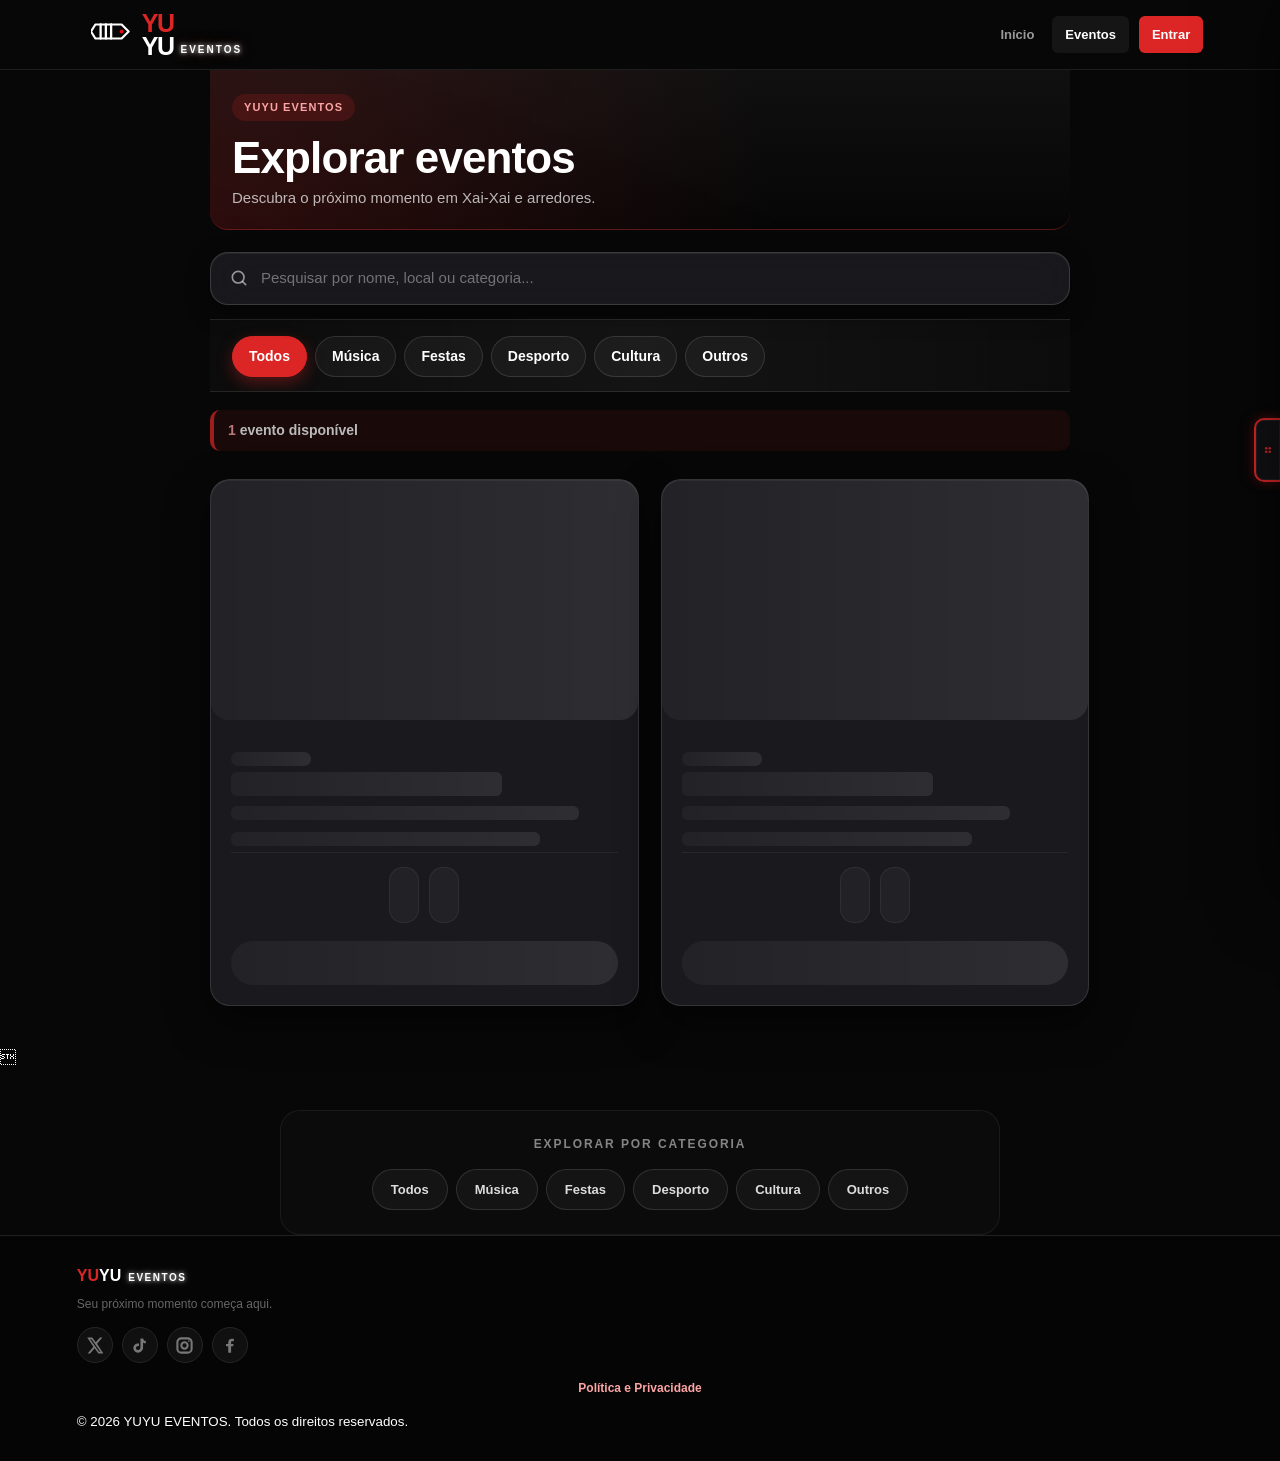
==== commit fdfc3b2e: "Frontend: barra social nos cards e detalhe" ====
--- a/eventos.html
+++ b/eventos.html
@@ -5,7 +5,7 @@
   <meta name="viewport" content="width=device-width, initial-scale=1.0">
   <meta name="description" content="YUYU EVENTOS — Sabor do Verão.">
   <title>Sabor do Verão — YUYU EVENTOS</title>
-  <link rel="stylesheet" href="style.css?v=103">
+  <link rel="stylesheet" href="style.css?v=106">
 </head>
 
 <body>
@@ -511,7 +511,7 @@
 
 <script src="viewer.js?v=1"></script>
 <script src="nav-cliente.js?v=2"></script>
-<script src="eventos-api.js?v=800"></script>
+<script src="eventos-api.js?v=900"></script>
 <script src="countdown.js?v=2"></script>
 <script src="pagamento.js?v=4"></script>
 <script src="explorar.js?v=2"></script>
@@ -733,5 +733,6 @@
     }
   });
 </script>
+<script src="social.js?v=1"></script>
 </body>
 </html>
--- a/style.css
+++ b/style.css
@@ -7911,3 +7911,177 @@
   stroke-linecap: round;
   stroke-linejoin: round;
 }
+
+
+
+
+
+/* ===== HERO: caixa de hora/localização com mistura das cores de Moçambique ===== */
+.hero-location {
+  background:
+    radial-gradient(
+      circle at 15% 20%,
+      rgba(0, 151, 57, .22) 0%,
+      transparent 45%
+    ),
+    radial-gradient(
+      circle at 50% 50%,
+      rgba(252, 225, 0, .1) 0%,
+      transparent 55%
+    ),
+    radial-gradient(
+      circle at 85% 80%,
+      rgba(210, 16, 52, .22) 0%,
+      transparent 50%
+    ),
+    rgba(0, 0, 0, .55) !important;
+  backdrop-filter: blur(12px) saturate(150%) !important;
+  -webkit-backdrop-filter: blur(12px) saturate(150%) !important;
+  border: 1px solid rgba(255, 255, 255, .12) !important;
+  box-shadow:
+    0 8px 24px rgba(0, 0, 0, .35),
+    inset 0 1px 0 rgba(255, 255, 255, .08) !important;
+  border-radius: 10px !important;
+  padding: 8px 14px !important;
+}
+
+.hero-location-time,
+.hero-location-separator,
+.hero-location #heroPlace {
+  color: #fff !important;
+  text-shadow: 0 1px 2px rgba(0, 0, 0, .4);
+}
+
+/* ===== BARRA SOCIAL (like · comentar · partilhar) ===== */
+
+/* Posiciona o card para a barra poder sair fora da imagem */
+.event-card {
+  position: relative !important;
+  overflow: visible !important;
+}
+
+.event-card .event-image {
+  position: relative;
+  overflow: hidden;
+  border-radius: 20px 20px 0 0;
+}
+
+/* Barra flutuante: metade dentro, metade fora da imagem */
+.social-bar {
+  position: absolute;
+  left: 50%;
+  bottom: -20px;
+  transform: translateX(-50%);
+  display: inline-flex;
+  align-items: center;
+  gap: 4px;
+  padding: 4px;
+  border-radius: 999px;
+  background: rgba(15, 15, 18, .85);
+  backdrop-filter: blur(20px) saturate(180%);
+  -webkit-backdrop-filter: blur(20px) saturate(180%);
+  border: 1px solid rgba(255, 255, 255, .12);
+  box-shadow:
+    0 12px 30px rgba(0, 0, 0, .5),
+    inset 0 1px 0 rgba(255, 255, 255, .08);
+  z-index: 5;
+  white-space: nowrap;
+}
+
+/* Cada botão */
+.social-btn {
+  display: inline-flex;
+  align-items: center;
+  gap: 6px;
+  padding: 8px 12px;
+  border: 0;
+  border-radius: 999px;
+  background: transparent;
+  color: rgba(255, 255, 255, .75);
+  font: inherit;
+  font-size: 12px;
+  font-weight: 700;
+  cursor: pointer;
+  transition: background .18s, color .18s, transform .12s;
+}
+
+.social-btn:hover {
+  background: rgba(255, 255, 255, .08);
+  color: #fff;
+}
+
+.social-btn:active {
+  transform: scale(.94);
+}
+
+.social-btn svg {
+  width: 16px;
+  height: 16px;
+  fill: none;
+  stroke: currentColor;
+  stroke-width: 2;
+  stroke-linecap: round;
+  stroke-linejoin: round;
+  flex-shrink: 0;
+}
+
+/* Estado "gostei" */
+.social-btn.is-gostei {
+  color: #f472b6;
+}
+
+.social-btn.is-gostei svg {
+  fill: #f472b6;
+  stroke: #f472b6;
+}
+
+/* Contador */
+.social-count {
+  font-family: ui-monospace, monospace;
+  font-size: 11px;
+  opacity: .85;
+}
+
+/* Separador vertical entre botões */
+.social-sep {
+  width: 1px;
+  height: 16px;
+  background: rgba(255, 255, 255, .12);
+  margin: 0 2px;
+}
+
+/* Ajuste para o info do card não tocar na barra */
+.event-card .event-info {
+  padding-top: 32px !important;
+}
+
+/* No detalhe do evento — a barra fica por baixo do poster */
+.event-detail .social-bar {
+  position: relative;
+  left: auto;
+  bottom: auto;
+  transform: none;
+  margin: -22px auto 0;
+  display: flex;
+  width: fit-content;
+  position: relative;
+  z-index: 10;
+}
+
+/* Em mobile, reduzir um pouco */
+@media (max-width: 420px) {
+  .social-btn {
+    padding: 7px 10px;
+    font-size: 11px;
+  }
+
+  .social-btn svg {
+    width: 14px;
+    height: 14px;
+  }
+
+  .social-bar {
+    gap: 2px;
+    padding: 3px;
+  }
+}
